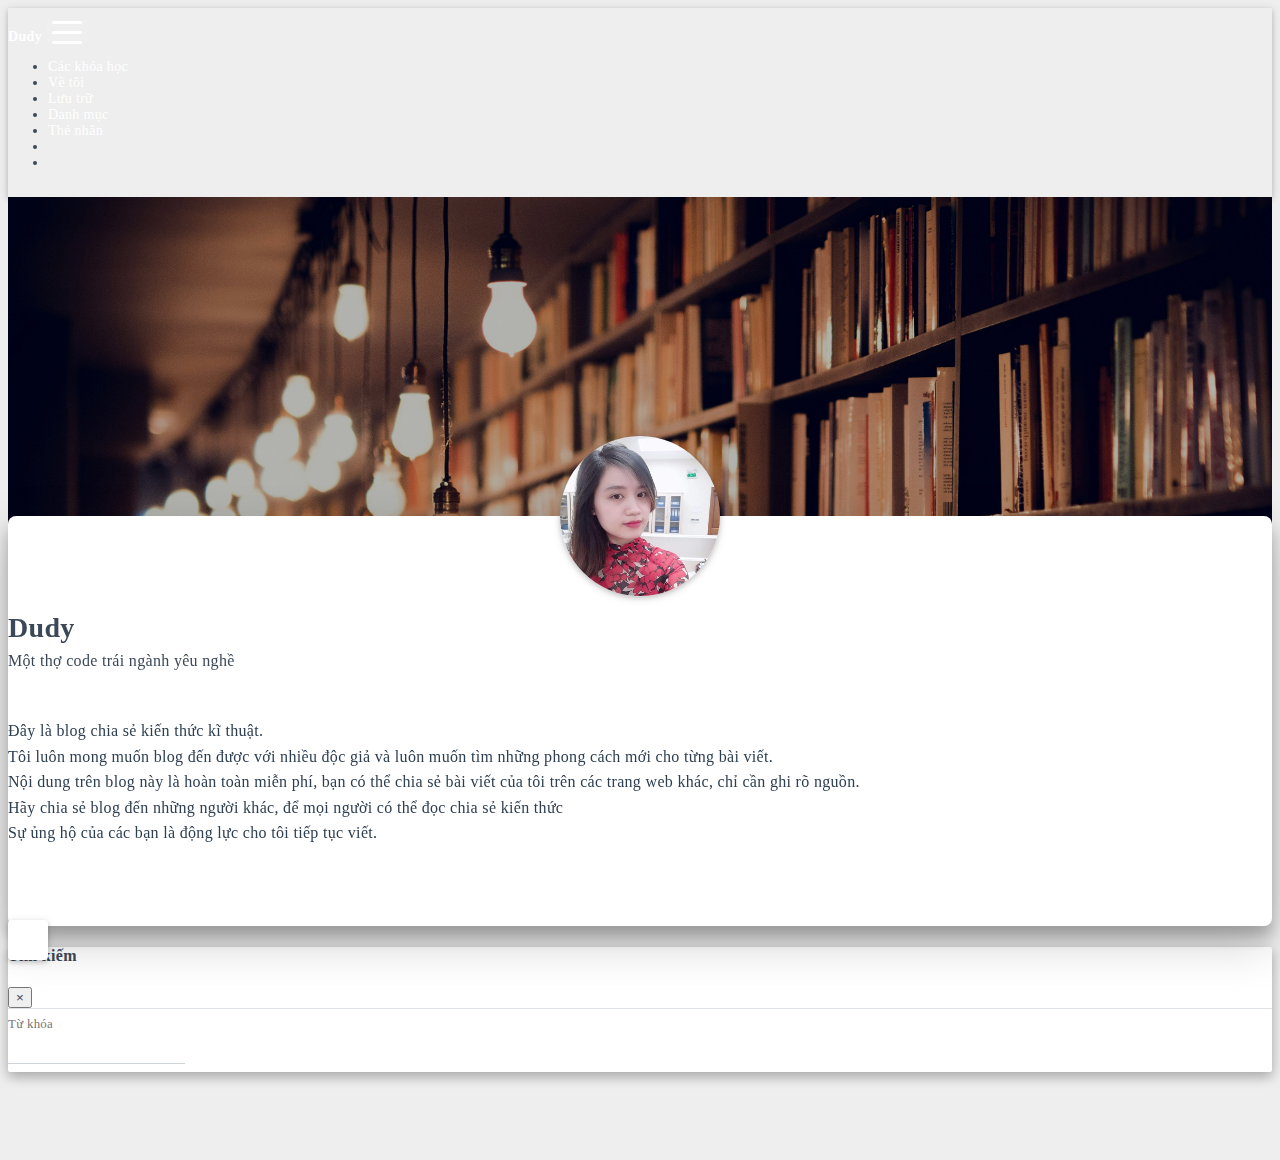
==== about/index.html @ f6fdf52e "Update from https://github.com/dudy2292/blog/commit/c90a5b2d5b96e1b1c298afa0eadf46462b53b67f" ====
<!DOCTYPE html>
<html lang="vi" data-default-color-scheme=auto>



<head>
  <meta charset="UTF-8">
  <link rel="apple-touch-icon" sizes="76x76" href="/img/default_icon.png">
  <link rel="icon" href="/img/default_icon.png">
  <meta name="viewport" content="width=device-width, initial-scale=1.0, maximum-scale=5.0, shrink-to-fit=no">
  <meta http-equiv="x-ua-compatible" content="ie=edge">
  
  <meta name="theme-color" content="#2f4154">
  <meta name="author" content="Dudy">
  <meta name="keywords" content="blog, code, java, spring, spring boot">
  
    <meta name="description" content="Đây là blog chia sẻ kiến thức kĩ thuật.Tôi luôn mong muốn blog đến được với nhiều độc giả và luôn muốn tìm những phong cách mới cho từng bài viết.Nội dung trên blog này là hoàn toàn miễn phí, bạn có t">
<meta property="og:type" content="website">
<meta property="og:title" content="Về tôi">
<meta property="og:url" content="http://dudy.vn/about/index.html">
<meta property="og:site_name" content="Dudy&#39;s Blog">
<meta property="og:description" content="Đây là blog chia sẻ kiến thức kĩ thuật.Tôi luôn mong muốn blog đến được với nhiều độc giả và luôn muốn tìm những phong cách mới cho từng bài viết.Nội dung trên blog này là hoàn toàn miễn phí, bạn có t">
<meta property="og:locale" content="vi_VN">
<meta property="article:published_time" content="2023-07-19T07:38:43.000Z">
<meta property="article:modified_time" content="2023-07-22T09:44:51.113Z">
<meta property="article:author" content="Dudy">
<meta property="article:tag" content="blog, code, java, spring, spring boot">
<meta name="twitter:card" content="summary_large_image">
  
  
    <meta name="referrer" content="no-referrer-when-downgrade">
  
  
  <title>Về tôi - Dudy&#39;s Blog</title>

  <link  rel="stylesheet" href="https://lib.baomitu.com/twitter-bootstrap/4.6.1/css/bootstrap.min.css" />



  <link  rel="stylesheet" href="https://lib.baomitu.com/github-markdown-css/4.0.0/github-markdown.min.css" />

  <link  rel="stylesheet" href="https://lib.baomitu.com/hint.css/2.7.0/hint.min.css" />

  <link  rel="stylesheet" href="https://lib.baomitu.com/fancybox/3.5.7/jquery.fancybox.min.css" />



<!-- 主题依赖的图标库，不要自行修改 -->
<!-- Do not modify the link that theme dependent icons -->

<link rel="stylesheet" href="//at.alicdn.com/t/font_1749284_hj8rtnfg7um.css">



<link rel="stylesheet" href="//at.alicdn.com/t/font_1736178_lbnruvf0jn.css">


<link  rel="stylesheet" href="/css/main.css" />


  <link id="highlight-css" rel="stylesheet" href="/css/highlight.css" />
  
    <link id="highlight-css-dark" rel="stylesheet" href="/css/highlight-dark.css" />
  




  <script id="fluid-configs">
    var Fluid = window.Fluid || {};
    Fluid.ctx = Object.assign({}, Fluid.ctx)
    var CONFIG = {"hostname":"dudy.vn","root":"/","version":"1.9.5","typing":{"enable":true,"typeSpeed":70,"cursorChar":"_","loop":false,"scope":[]},"anchorjs":{"enable":true,"element":"h1,h2,h3,h4,h5,h6","placement":"left","visible":"hover","icon":""},"progressbar":{"enable":true,"height_px":3,"color":"#29d","options":{"showSpinner":false,"trickleSpeed":100}},"code_language":{"enable":true,"default":"TEXT"},"copy_btn":true,"image_caption":{"enable":true},"image_zoom":{"enable":true,"img_url_replace":["",""]},"toc":{"enable":true,"placement":"right","headingSelector":"h1,h2,h3,h4,h5,h6","collapseDepth":0},"lazyload":{"enable":true,"loading_img":"/img/loading.gif","onlypost":false,"offset_factor":2},"web_analytics":{"enable":true,"follow_dnt":false,"baidu":null,"google":{"measurement_id":"G-640V8GPQK8"},"tencent":{"sid":null,"cid":null},"woyaola":null,"cnzz":null,"leancloud":{"app_id":null,"app_key":null,"server_url":null,"path":"window.location.pathname","ignore_local":false}},"search_path":"/local-search.xml","include_content_in_search":true};

    if (CONFIG.web_analytics.follow_dnt) {
      var dntVal = navigator.doNotTrack || window.doNotTrack || navigator.msDoNotTrack;
      Fluid.ctx.dnt = dntVal && (dntVal.startsWith('1') || dntVal.startsWith('yes') || dntVal.startsWith('on'));
    }
  </script>
  <script  src="/js/utils.js" ></script>
  <script  src="/js/color-schema.js" ></script>
  

  

  
    <!-- Google tag (gtag.js) -->
    <script async>
      if (!Fluid.ctx.dnt) {
        Fluid.utils.createScript("https://www.googletagmanager.com/gtag/js?id=G-640V8GPQK8", function() {
          window.dataLayer = window.dataLayer || [];
          function gtag() {
            dataLayer.push(arguments);
          }
          gtag('js', new Date());
          gtag('config', 'G-640V8GPQK8');
        });
      }
    </script>
  

  

  

  

  



  
<meta name="generator" content="Hexo 6.3.0"></head>


<body>
  

  <header>
    

<div class="header-inner" style="height: 60vh;">
  <nav id="navbar" class="navbar fixed-top  navbar-expand-lg navbar-dark scrolling-navbar">
  <div class="container">
    <a class="navbar-brand" href="/">
      <strong>Dudy</strong>
    </a>

    <button id="navbar-toggler-btn" class="navbar-toggler" type="button" data-toggle="collapse"
            data-target="#navbarSupportedContent"
            aria-controls="navbarSupportedContent" aria-expanded="false" aria-label="Toggle navigation">
      <div class="animated-icon"><span></span><span></span><span></span></div>
    </button>

    <!-- Collapsible content -->
    <div class="collapse navbar-collapse" id="navbarSupportedContent">
      <ul class="navbar-nav ml-auto text-center">
        
          
          
          
          
            <li class="nav-item">
              <a class="nav-link" href="/links/">
                <i class="iconfont icon-link-fill"></i>
                <span>Các khóa học</span>
              </a>
            </li>
          
        
          
          
          
          
            <li class="nav-item">
              <a class="nav-link" href="/about/">
                <i class="iconfont icon-user-fill"></i>
                <span>Về tôi</span>
              </a>
            </li>
          
        
          
          
          
          
            <li class="nav-item">
              <a class="nav-link" href="/archives/">
                <i class="iconfont icon-archive-fill"></i>
                <span>Lưu trữ</span>
              </a>
            </li>
          
        
          
          
          
          
            <li class="nav-item">
              <a class="nav-link" href="/categories/">
                <i class="iconfont icon-category-fill"></i>
                <span>Danh mục</span>
              </a>
            </li>
          
        
          
          
          
          
            <li class="nav-item">
              <a class="nav-link" href="/tags/">
                <i class="iconfont icon-tags-fill"></i>
                <span>Thẻ nhãn</span>
              </a>
            </li>
          
        
        
          <li class="nav-item" id="search-btn">
            <a class="nav-link" target="_self" href="javascript:;" data-toggle="modal" data-target="#modalSearch" aria-label="Search">
              <i class="iconfont icon-search"></i>
            </a>
          </li>
          
        
        
          <li class="nav-item" id="color-toggle-btn">
            <a class="nav-link" target="_self" href="javascript:;" aria-label="Color Toggle">
              <i class="iconfont icon-dark" id="color-toggle-icon"></i>
            </a>
          </li>
        
      </ul>
    </div>
  </div>
</nav>

  

<div id="banner" class="banner" parallax=true
     style="background: url('/img/default_bg.jpg') no-repeat center center; background-size: cover;">
  <div class="full-bg-img">
    <div class="mask flex-center" style="background-color: rgba(0, 0, 0, 0.3)">
      <div class="banner-text text-center fade-in-up">
        <div class="h2">
          
            <span id="subtitle" data-typed-text="Về tôi"></span>
          
        </div>

        
      </div>

      
    </div>
  </div>
</div>

</div>

  </header>

  <main>
    
      <div class="container nopadding-x-md">
        <div id="board"
          >
          
            <div class="about-avatar">
              <img src="/img/avatar.jpg" srcset="/img/loading.gif" lazyload class="img-fluid" alt="avatar">
            </div>
          
          <div class="container">
            <div class="row">
              <div class="col-12 col-md-10 m-auto">
                

<div class="text-center">
  <div class="about-info">
    <div class="about-name">Dudy</div>
    <div class="about-intro">Một thợ code trái ngành yêu nghề</div>
    <div class="about-icons">
      
        
        
        
        <a href=https://github.com/dudy2292 class="
           hint--bottom hint--rounded"
           aria-label=GitHub
           target="_blank"
        >
          <i class="iconfont icon-github-fill" aria-hidden="true"></i>
          
        </a>
      
        
        
        
        <a href=https://www.facebook.com/mrdonly93/ class="
           hint--bottom hint--rounded"
           aria-label=Facebook
           target="_blank"
        >
          <i class="iconfont icon-facebook-fill" aria-hidden="true"></i>
          
        </a>
      
        
        
        
        <a href=https://www.linkedin.com/in/duynn93/ class="
           hint--bottom hint--rounded"
           aria-label=Linkedin
           target="_blank"
        >
          <i class="iconfont icon-linkedin-fill" aria-hidden="true"></i>
          
        </a>
      
    </div>
  </div>
</div>

<article class="about-content page-content mt-5">
  <div class="markdown-body">
    <p>Đây là blog chia sẻ kiến thức kĩ thuật.<br>Tôi luôn mong muốn blog đến được với nhiều độc giả và luôn muốn tìm những phong cách mới cho từng bài viết.<br>Nội dung trên blog này là hoàn toàn miễn phí, bạn có thể chia sẻ bài viết của tôi trên các trang web khác, chỉ cần ghi rõ nguồn.<br>Hãy chia sẻ blog đến những người khác, để mọi người có thể đọc chia sẻ kiến thức<br>Sự ủng hộ của các bạn là động lực cho tôi tiếp tục viết.</p>

  </div>

  
    <!-- Comments -->
    <article id="comments" lazyload>
      
      
        
      
      
    <div id="giscus" class="giscus"></div>
    <script type="text/javascript">
      Fluid.utils.loadComments('#giscus', function() {
        var options = {"repo":"dudy2292/giscus","repo-id":"R_kgDOJ-D2-g","category":"Show and tell","category-id":"DIC_kwDOJ-D2-s4CYCK3","theme-light":"light","theme-dark":"dark","mapping":"pathname","reactions-enabled":1,"emit-metadata":0,"input-position":"top","lang":"vi","loading":"lazy"};
        var attributes = {};
        for (let option in options) {
          if (!option.startsWith('theme-')) {
            var key = option.startsWith('data-') ? option : 'data-' + option;
            attributes[key] = options[option];
          }
        }
        var light = 'light';
        var dark = 'dark';
        window.GiscusThemeLight = light;
        window.GiscusThemeDark = dark;
        attributes['data-theme'] = document.documentElement.getAttribute('data-user-color-scheme') === 'dark' ? dark : light;
        for (let attribute in attributes) {
          var value = attributes[attribute];
          if (value === undefined || value === null || value === '') {
            delete attributes[attribute];
          }
        }
        var s = document.createElement('script');
        s.setAttribute('src', 'https://giscus.app/client.js');
        s.setAttribute('crossorigin', 'anonymous');
        for (let attribute in attributes) {
          s.setAttribute(attribute, attributes[attribute]);
        }
        var ss = document.getElementsByTagName('script');
        var e = ss.length > 0 ? ss[ss.length - 1] : document.head || document.documentElement;
        e.parentNode.insertBefore(s, e.nextSibling);
      });
    </script>
    <noscript>Please enable JavaScript to view the comments</noscript>


    </article>
  
</article>





  



  



  



  



  





              </div>
            </div>
          </div>
        </div>
      </div>
    

    
      <a id="scroll-top-button" aria-label="TOP" href="#" role="button">
        <i class="iconfont icon-arrowup" aria-hidden="true"></i>
      </a>
    

    
      <div class="modal fade" id="modalSearch" tabindex="-1" role="dialog" aria-labelledby="ModalLabel"
     aria-hidden="true">
  <div class="modal-dialog modal-dialog-scrollable modal-lg" role="document">
    <div class="modal-content">
      <div class="modal-header text-center">
        <h4 class="modal-title w-100 font-weight-bold">Tìm kiếm</h4>
        <button type="button" id="local-search-close" class="close" data-dismiss="modal" aria-label="Close">
          <span aria-hidden="true">&times;</span>
        </button>
      </div>
      <div class="modal-body mx-3">
        <div class="md-form mb-5">
          <input type="text" id="local-search-input" class="form-control validate">
          <label data-error="x" data-success="v" for="local-search-input">Từ khóa</label>
        </div>
        <div class="list-group" id="local-search-result"></div>
      </div>
    </div>
  </div>
</div>

    

    
  </main>

  <footer>
    <div class="footer-inner">
  
  
    <div class="statistics">
  
  

  
    
      <span id="busuanzi_container_site_pv" style="display: none">
        Lượt xem: 
        <span id="busuanzi_value_site_pv"></span>
        
      </span>
    
    
      <span id="busuanzi_container_site_uv" style="display: none">
        Khách: 
        <span id="busuanzi_value_site_uv"></span>
        
      </span>
    
    
  
</div>

  
  
  
</div>

  </footer>

  <!-- Scripts -->
  
  <script  src="https://lib.baomitu.com/nprogress/0.2.0/nprogress.min.js" ></script>
  <link  rel="stylesheet" href="https://lib.baomitu.com/nprogress/0.2.0/nprogress.min.css" />

  <script>
    NProgress.configure({"showSpinner":false,"trickleSpeed":100})
    NProgress.start()
    window.addEventListener('load', function() {
      NProgress.done();
    })
  </script>


<script  src="https://lib.baomitu.com/jquery/3.6.4/jquery.min.js" ></script>
<script  src="https://lib.baomitu.com/twitter-bootstrap/4.6.1/js/bootstrap.min.js" ></script>
<script  src="/js/events.js" ></script>
<script  src="/js/plugins.js" ></script>


  <script  src="https://lib.baomitu.com/typed.js/2.0.12/typed.min.js" ></script>
  <script>
    (function (window, document) {
      var typing = Fluid.plugins.typing;
      var subtitle = document.getElementById('subtitle');
      if (!subtitle || !typing) {
        return;
      }
      var text = subtitle.getAttribute('data-typed-text');
      
        typing(text);
      
    })(window, document);
  </script>




  
    <script  src="/js/img-lazyload.js" ></script>
  




  <script src=https://lib.baomitu.com/clipboard.js/2.0.11/clipboard.min.js></script>

  <script>Fluid.plugins.codeWidget();</script>


  
<script>
  Fluid.utils.createScript('https://lib.baomitu.com/anchor-js/4.3.1/anchor.min.js', function() {
    window.anchors.options = {
      placement: CONFIG.anchorjs.placement,
      visible  : CONFIG.anchorjs.visible
    };
    if (CONFIG.anchorjs.icon) {
      window.anchors.options.icon = CONFIG.anchorjs.icon;
    }
    var el = (CONFIG.anchorjs.element || 'h1,h2,h3,h4,h5,h6').split(',');
    var res = [];
    for (var item of el) {
      res.push('.markdown-body > ' + item.trim());
    }
    if (CONFIG.anchorjs.placement === 'left') {
      window.anchors.options.class = 'anchorjs-link-left';
    }
    window.anchors.add(res.join(', '));

    Fluid.events.registerRefreshCallback(function() {
      if ('anchors' in window) {
        anchors.removeAll();
        var el = (CONFIG.anchorjs.element || 'h1,h2,h3,h4,h5,h6').split(',');
        var res = [];
        for (var item of el) {
          res.push('.markdown-body > ' + item.trim());
        }
        if (CONFIG.anchorjs.placement === 'left') {
          anchors.options.class = 'anchorjs-link-left';
        }
        anchors.add(res.join(', '));
      }
    });
  });
</script>


  
<script>
  Fluid.utils.createScript('https://lib.baomitu.com/fancybox/3.5.7/jquery.fancybox.min.js', function() {
    Fluid.plugins.fancyBox();
  });
</script>


  <script>Fluid.plugins.imageCaption();</script>

  <script  src="/js/local-search.js" ></script>

  <script defer src="https://busuanzi.ibruce.info/busuanzi/2.3/busuanzi.pure.mini.js" ></script>





<!-- 主题的启动项，将它保持在最底部 -->
<!-- the boot of the theme, keep it at the bottom -->
<script  src="/js/boot.js" ></script>


  

  <noscript>
    <div class="noscript-warning">Blog hoạt động tốt nhất khi bật JavaScript</div>
  </noscript>
</body>
</html>
---- css/main.css ----
.anchorjs-link {
  text-decoration: none !important;
  transition: opacity 0.2s ease-in-out;
}
.markdown-body h1:hover > .anchorjs-link,
h2:hover > .anchorjs-link,
h3:hover > .anchorjs-link,
h4:hover > .anchorjs-link,
h5:hover > .anchorjs-link,
h6:hover > .anchorjs-link {
  opacity: 1;
}
.banner {
  height: 100%;
  position: relative;
  overflow: hidden;
  cursor: default;
}
.banner .mask {
  position: absolute;
  width: 100%;
  height: 100%;
  background-color: rgba(0,0,0,0.3);
}
.banner[parallax="true"] {
  will-change: transform;
  -webkit-transform-style: preserve-3d;
  -webkit-backface-visibility: hidden;
  transition: transform 0.05s ease-out;
}
@media (max-width: 100vh) {
  .header-inner {
    max-height: 100vw;
  }
  #board {
    margin-top: -1rem !important;
  }
}
@media (max-width: 79.99vh) {
  .scroll-down-bar {
    display: none;
  }
}
#board {
  position: relative;
  margin-top: -2rem;
  padding: 3rem 0;
  background-color: var(--board-bg-color);
  transition: background-color 0.2s ease-in-out;
  border-radius: 0.5rem;
  z-index: 3;
  -webkit-box-shadow: 0 12px 15px 0 rgba(0,0,0,0.24), 0 17px 50px 0 rgba(0,0,0,0.19);
  box-shadow: 0 12px 15px 0 rgba(0,0,0,0.24), 0 17px 50px 0 rgba(0,0,0,0.19);
}
.code-widget {
  display: inline-block;
  background-color: transparent;
  font-size: 0.75rem;
  line-height: 1;
  font-weight: bold;
  padding: 0.3rem 0.1rem 0.1rem 0.1rem;
  position: absolute;
  right: 0.45rem;
  top: 0.15rem;
  z-index: 1;
}
.code-widget-light {
  color: #999;
}
.code-widget-dark {
  color: #bababa;
}
.copy-btn {
  cursor: pointer;
  user-select: none;
  -webkit-appearance: none;
  outline: none;
}
.copy-btn > i {
  font-size: 0.75rem !important;
  font-weight: 400;
  margin-right: 0.15rem;
  opacity: 0;
  transition: opacity 0.2s ease-in-out;
}
.markdown-body pre:hover > .copy-btn > i {
  opacity: 0.9;
}
.markdown-body pre:hover > .copy-btn,
.markdown-body pre:not(:hover) > .copy-btn {
  outline: none;
}
.license-box {
  background-color: rgba(27,31,35,0.05);
  transition: background-color 0.2s ease-in-out;
  border-radius: 4px;
  font-size: 0.9rem;
  overflow: hidden;
  padding: 1.25rem;
  position: relative;
  z-index: 1;
}
.license-box .license-icon {
  position: absolute;
  top: 50%;
  left: 100%;
}
.license-box .license-icon::after {
  content: "\e8e4";
  font-size: 12.5rem;
  line-height: 1;
  opacity: 0.1;
  position: relative;
  left: -0.85em;
  bottom: 0.5em;
  z-index: -1;
}
.license-box .license-title {
  margin-bottom: 1rem;
}
.license-box .license-title div:nth-child(1) {
  line-height: 1.2;
  margin-bottom: 0.25rem;
}
.license-box .license-title div:nth-child(2) {
  color: var(--sec-text-color);
  font-size: 0.8rem;
}
.license-box .license-meta {
  align-items: center;
  display: flex;
  flex-wrap: wrap;
  justify-content: flex-start;
}
.license-box .license-meta .license-meta-item {
  align-items: center;
  justify-content: center;
  margin-right: 1.5rem;
}
.license-box .license-meta .license-meta-item div:nth-child(1) {
  color: var(--sec-text-color);
  font-size: 0.8rem;
  font-weight: normal;
}
.license-box .license-meta .license-meta-item i.iconfont {
  font-size: 1rem;
}
@media (max-width: 575px) and (min-width: 425px) {
  .license-box .license-meta .license-meta-item {
    display: flex;
    justify-content: flex-start;
    flex-wrap: wrap;
    font-size: 0.8rem;
    flex: 0 0 50%;
    max-width: 50%;
    margin-right: 0;
  }
  .license-box .license-meta .license-meta-item div:nth-child(1) {
    margin-right: 0.5rem;
  }
  .license-box .license-meta .license-meta-date {
    order: -1;
  }
}
@media (max-width: 424px) {
  .license-box::after {
    top: -65px;
  }
  .license-box .license-meta {
    flex-direction: column;
    align-items: flex-start;
  }
  .license-box .license-meta .license-meta-item {
    display: flex;
    flex-wrap: wrap;
    font-size: 0.8rem;
  }
  .license-box .license-meta .license-meta-item div:nth-child(1) {
    margin-right: 0.5rem;
  }
}
.footer-inner {
  padding: 3rem 0 1rem 0;
  text-align: center;
}
.footer-inner > div:not(:first-child) {
  margin: 0.25rem 0;
  font-size: 0.85rem;
}
.footer-inner .statistics {
  display: flex;
  flex-direction: row;
  justify-content: center;
}
.footer-inner .statistics > span {
  flex: 1;
  margin: 0 0.25rem;
}
.footer-inner .statistics > *:nth-last-child(2):first-child {
  text-align: right;
}
.footer-inner .statistics > *:nth-last-child(2):first-child ~ * {
  text-align: left;
}
.footer-inner .beian {
  display: flex;
  flex-direction: row;
  justify-content: center;
}
.footer-inner .beian > * {
  margin: 0 0.25rem;
}
.footer-inner .beian-police {
  position: relative;
  overflow: hidden;
  display: inline-flex;
  align-items: center;
  justify-content: left;
}
.footer-inner .beian-police img {
  margin-right: 3px;
  width: 1rem;
  height: 1rem;
  margin-bottom: 0.1rem;
}
@media (max-width: 424px) {
  .footer-inner .statistics {
    flex-direction: column;
  }
  .footer-inner .statistics > *:nth-last-child(2):first-child {
    text-align: center;
  }
  .footer-inner .statistics > *:nth-last-child(2):first-child ~ * {
    text-align: center;
  }
  .footer-inner .beian {
    flex-direction: column;
  }
  .footer-inner .beian .beian-police {
    justify-content: center;
  }
  .footer-inner .beian > *:nth-last-child(2):first-child {
    text-align: center;
  }
  .footer-inner .beian > *:nth-last-child(2):first-child ~ * {
    text-align: center;
  }
}
sup > a::before,
.footnote-text::before {
  display: block;
  content: "";
  margin-top: -5rem;
  height: 5rem;
  width: 1px;
  visibility: hidden;
}
sup > a::before,
.footnote-text::before {
  display: inline-block;
}
.footnote-item::before {
  display: block;
  content: "";
  margin-top: -5rem;
  height: 5rem;
  width: 1px;
  visibility: hidden;
}
.footnote-list ol {
  list-style-type: none;
  counter-reset: sectioncounter;
  padding-left: 0.5rem;
  font-size: 0.95rem;
}
.footnote-list ol li:before {
  font-family: "Helvetica Neue", monospace, "Monaco";
  content: "[" counter(sectioncounter) "]";
  counter-increment: sectioncounter;
}
.footnote-list ol li+li {
  margin-top: 0.5rem;
}
.footnote-text {
  padding-left: 0.5em;
}
.navbar {
  background-color: transparent;
  font-size: 0.875rem;
  box-shadow: 0 2px 5px 0 rgba(0,0,0,0.16), 0 2px 10px 0 rgba(0,0,0,0.12);
  -webkit-box-shadow: 0 2px 5px 0 rgba(0,0,0,0.16), 0 2px 10px 0 rgba(0,0,0,0.12);
}
.navbar .navbar-brand {
  color: var(--navbar-text-color);
}
.navbar .navbar-toggler .animated-icon span {
  background-color: var(--navbar-text-color);
}
.navbar .nav-item .nav-link {
  display: block;
  color: var(--navbar-text-color);
  transition: color 0.2s ease-in-out, background-color 0.2s ease-in-out;
}
.navbar .nav-item .nav-link:hover {
  color: var(--link-hover-color);
}
.navbar .nav-item .nav-link:focus {
  color: var(--navbar-text-color);
}
.navbar .nav-item .nav-link i {
  font-size: 0.875rem;
}
.navbar .nav-item .nav-link i:only-child {
  margin: 0 0.2rem;
}
.navbar .navbar-toggler {
  border-width: 0;
  outline: 0;
}
.navbar.scrolling-navbar {
  will-change: background, padding;
  -webkit-transition: background 0.5s ease-in-out, padding 0.5s ease-in-out;
  transition: background 0.5s ease-in-out, padding 0.5s ease-in-out;
}
@media (min-width: 600px) {
  .navbar.scrolling-navbar {
    padding-top: 12px;
    padding-bottom: 12px;
  }
  .navbar.scrolling-navbar .navbar-nav > li {
    -webkit-transition-duration: 1s;
    transition-duration: 1s;
  }
}
.navbar.scrolling-navbar.top-nav-collapse {
  padding-top: 5px;
  padding-bottom: 5px;
}
.navbar .dropdown-menu {
  font-size: 0.875rem;
  color: var(--navbar-text-color);
  background-color: rgba(0,0,0,0.3);
  border: none;
  min-width: 8rem;
  -webkit-transition: background 0.5s ease-in-out, padding 0.5s ease-in-out;
  transition: background 0.5s ease-in-out, padding 0.5s ease-in-out;
}
@media (max-width: 991.98px) {
  .navbar .dropdown-menu {
    text-align: center;
  }
}
.navbar .dropdown-item {
  color: var(--navbar-text-color);
}
.navbar .dropdown-item:hover,
.navbar .dropdown-item:focus {
  color: var(--link-hover-color);
  background-color: rgba(0,0,0,0.1);
}
@media (min-width: 992px) {
  .navbar .dropdown:hover > .dropdown-menu {
    display: block;
  }
  .navbar .dropdown > .dropdown-toggle:active {
    pointer-events: none;
  }
  .navbar .dropdown-menu {
    top: 95%;
  }
}
.navbar .animated-icon {
  width: 30px;
  height: 20px;
  position: relative;
  margin: 0;
  -webkit-transform: rotate(0deg);
  -moz-transform: rotate(0deg);
  -o-transform: rotate(0deg);
  transform: rotate(0deg);
  -webkit-transition: 0.5s ease-in-out;
  -moz-transition: 0.5s ease-in-out;
  -o-transition: 0.5s ease-in-out;
  transition: 0.5s ease-in-out;
  cursor: pointer;
}
.navbar .animated-icon span {
  display: block;
  position: absolute;
  height: 3px;
  width: 100%;
  border-radius: 9px;
  opacity: 1;
  left: 0;
  -webkit-transform: rotate(0deg);
  -moz-transform: rotate(0deg);
  -o-transform: rotate(0deg);
  transform: rotate(0deg);
  -webkit-transition: 0.25s ease-in-out;
  -moz-transition: 0.25s ease-in-out;
  -o-transition: 0.25s ease-in-out;
  transition: 0.25s ease-in-out;
  background: #fff;
}
.navbar .animated-icon span:nth-child(1) {
  top: 0;
}
.navbar .animated-icon span:nth-child(2) {
  top: 10px;
}
.navbar .animated-icon span:nth-child(3) {
  top: 20px;
}
.navbar .animated-icon.open span:nth-child(1) {
  top: 11px;
  -webkit-transform: rotate(135deg);
  -moz-transform: rotate(135deg);
  -o-transform: rotate(135deg);
  transform: rotate(135deg);
}
.navbar .animated-icon.open span:nth-child(2) {
  opacity: 0;
  left: -60px;
}
.navbar .animated-icon.open span:nth-child(3) {
  top: 11px;
  -webkit-transform: rotate(-135deg);
  -moz-transform: rotate(-135deg);
  -o-transform: rotate(-135deg);
  transform: rotate(-135deg);
}
.navbar .dropdown-collapse,
.top-nav-collapse,
.navbar-col-show {
  background-color: var(--navbar-bg-color);
}
@media (max-width: 767px) {
  .navbar {
    font-size: 1rem;
    line-height: 2.5rem;
  }
}
.banner-text {
  color: var(--subtitle-color);
  max-width: calc(960px - 6rem);
  width: 80%;
  overflow-wrap: break-word;
}
.banner-text .typed-cursor {
  margin: 0 0.2rem;
}
@media (max-width: 767px) {
  #subtitle,
  .typed-cursor {
    font-size: 1.5rem;
  }
}
@media (max-width: 575px) {
  .banner-text {
    font-size: 0.9rem;
  }
  #subtitle,
  .typed-cursor {
    font-size: 1.35rem;
  }
}
.modal-dialog .modal-content {
  background-color: var(--board-bg-color);
  border: 0;
  border-radius: 0.125rem;
  -webkit-box-shadow: 0 5px 11px 0 rgba(0,0,0,0.18), 0 4px 15px 0 rgba(0,0,0,0.15);
  box-shadow: 0 5px 11px 0 rgba(0,0,0,0.18), 0 4px 15px 0 rgba(0,0,0,0.15);
}
.modal-dialog .modal-content .modal-header {
  border-bottom-color: var(--line-color);
  transition: border-bottom-color 0.2s ease-in-out;
}
.close {
  color: var(--text-color);
}
.close:hover {
  color: var(--link-hover-color);
}
.close:focus {
  outline: 0;
}
.modal-dialog .modal-content .modal-header {
  border-top-left-radius: 0.125rem;
  border-top-right-radius: 0.125rem;
  border-bottom: 1px solid #dee2e6;
}
.md-form {
  position: relative;
  margin-top: 1.5rem;
  margin-bottom: 1.5rem;
}
.md-form input[type] {
  -webkit-box-sizing: content-box;
  box-sizing: content-box;
  background-color: transparent;
  border: none;
  border-bottom: 1px solid #ced4da;
  border-radius: 0;
  outline: none;
  -webkit-box-shadow: none;
  box-shadow: none;
  transition: border-color 0.15s ease-in-out, box-shadow 0.15s ease-in-out, -webkit-box-shadow 0.15s ease-in-out;
}
.md-form input[type]:focus:not([readonly]) {
  border-bottom: 1px solid #4285f4;
  -webkit-box-shadow: 0 1px 0 0 #4285f4;
  box-shadow: 0 1px 0 0 #4285f4;
}
.md-form input[type]:focus:not([readonly]) + label {
  color: #4285f4;
}
.md-form input[type].valid,
.md-form input[type]:focus.valid {
  border-bottom: 1px solid #00c851;
  -webkit-box-shadow: 0 1px 0 0 #00c851;
  box-shadow: 0 1px 0 0 #00c851;
}
.md-form input[type].valid + label,
.md-form input[type]:focus.valid + label {
  color: #00c851;
}
.md-form input[type].invalid,
.md-form input[type]:focus.invalid {
  border-bottom: 1px solid #f44336;
  -webkit-box-shadow: 0 1px 0 0 #f44336;
  box-shadow: 0 1px 0 0 #f44336;
}
.md-form input[type].invalid + label,
.md-form input[type]:focus.invalid + label {
  color: #f44336;
}
.md-form input[type].validate {
  margin-bottom: 2.5rem;
}
.md-form input[type].form-control {
  height: auto;
  padding: 0.6rem 0 0.4rem 0;
  margin: 0 0 0.5rem 0;
  color: var(--text-color);
  background-color: transparent;
  border-radius: 0;
}
.md-form label {
  font-size: 0.8rem;
  position: absolute;
  top: -1rem;
  left: 0;
  color: #757575;
  cursor: text;
  transition: color 0.2s ease-out;
}
.modal-open[style] {
  padding-right: 0 !important;
  overflow: auto;
}
.modal-open[style] #navbar[style] {
  padding-right: 1rem !important;
}
#nprogress .bar {
  height: 3px !important;
  background-color: #29d !important;
}
#nprogress .peg {
  box-shadow: 0 0 14px #29d, 0 0 8px #29d !important;
}
@media (max-width: 575px) {
  #nprogress .bar {
    display: none;
  }
}
.noscript-warning {
  background-color: #f55;
  color: #fff;
  font-family: sans-serif;
  font-size: 1rem;
  font-weight: bold;
  position: fixed;
  left: 0;
  bottom: 0;
  text-align: center;
  width: 100%;
  z-index: 99;
}
.pagination {
  margin-top: 3rem;
  justify-content: center;
}
.pagination .space {
  align-self: flex-end;
}
.pagination .page-number,
.pagination .current,
.pagination .extend {
  outline: 0;
  border: 0;
  background-color: transparent;
  font-size: 0.9rem;
  padding: 0.5rem 0.75rem;
  line-height: 1.25;
  border-radius: 0.125rem;
}
.pagination .page-number {
  margin: 0 0.05rem;
}
.pagination .page-number:hover,
.pagination .current {
  transition: background-color 0.2s ease-in-out;
  background-color: var(--link-hover-bg-color);
}
.qr-trigger {
  cursor: pointer;
  position: relative;
}
.qr-trigger:hover .qr-img {
  display: block;
  transition: all 0.3s;
}
.qr-img {
  max-width: 12rem;
  position: absolute;
  right: -5.25rem;
  z-index: 99;
  display: none;
  border-radius: 0.2rem;
  background-color: transparent;
  box-shadow: 0 0 20px -5px rgba(158,158,158,0.2);
}
.scroll-down-bar {
  position: absolute;
  width: 100%;
  height: 6rem;
  text-align: center;
  cursor: pointer;
  bottom: 0;
}
.scroll-down-bar i.iconfont {
  font-size: 2rem;
  font-weight: bold;
  display: inline-block;
  position: relative;
  padding-top: 2rem;
  color: var(--subtitle-color);
  transform: translateZ(0);
  animation: scroll-down 1.5s infinite;
}
#scroll-top-button {
  position: fixed;
  z-index: 99;
  background: var(--board-bg-color);
  transition: background-color 0.2s ease-in-out, bottom 0.3s ease;
  border-radius: 4px;
  min-width: 40px;
  min-height: 40px;
  bottom: -60px;
  outline: none;
  display: flex;
  display: -webkit-flex;
  align-items: center;
  box-shadow: 0 2px 5px 0 rgba(0,0,0,0.16), 0 2px 10px 0 rgba(0,0,0,0.12);
}
#scroll-top-button i {
  font-size: 32px;
  margin: auto;
  color: var(--sec-text-color);
}
#scroll-top-button:hover i,
#scroll-top-button:active i {
  animation-name: scroll-top;
  animation-duration: 1s;
  animation-delay: 0.1s;
  animation-timing-function: ease-in-out;
  animation-iteration-count: infinite;
  animation-fill-mode: forwards;
  animation-direction: alternate;
}
#local-search-result .search-list-title {
  border-left: 3px solid #0d47a1;
}
#local-search-result .search-list-content {
  padding: 0 1.25rem;
}
#local-search-result .search-word {
  color: #ff4500;
}
#toc {
  visibility: hidden;
}
.toc-header {
  margin-bottom: 0.5rem;
  font-weight: bold;
  line-height: 1.2;
}
.toc-header,
.toc-header > i {
  font-size: 1.25rem;
}
.toc-body {
  max-height: 75vh;
  overflow-y: auto;
  overflow: -moz-scrollbars-none;
  -ms-overflow-style: none;
}
.toc-body ol {
  list-style: none;
  padding-inline-start: 1rem;
}
.toc-body::-webkit-scrollbar {
  display: none;
}
.tocbot-list {
  position: relative;
}
.tocbot-list ol {
  list-style: none;
  padding-left: 1rem;
}
.tocbot-list a {
  font-size: 0.95rem;
}
.tocbot-link {
  color: var(--text-color);
}
.tocbot-active-link {
  font-weight: bold;
  color: var(--link-hover-color);
}
.tocbot-is-collapsed {
  max-height: 0;
}
.tocbot-is-collapsible {
  overflow: hidden;
  transition: all 0.3s ease-in-out;
}
.toc-list-item {
  white-space: nowrap;
  overflow: hidden;
  text-overflow: ellipsis;
}
.toc-list-item.is-active-li::before {
  height: 1rem;
  margin: 0.25rem 0;
  visibility: visible;
}
.toc-list-item::before {
  width: 0.15rem;
  height: 0.2rem;
  position: absolute;
  left: 0.25rem;
  content: "";
  border-radius: 2px;
  margin: 0.65rem 0;
  background: var(--link-hover-color);
  visibility: hidden;
  transition: height 0.1s ease-in-out, margin 0.1s ease-in-out, visibility 0.1s ease-in-out;
}
.sidebar {
  position: -webkit-sticky;
  position: sticky;
  top: 2rem;
  padding: 3rem 0;
}
html {
  font-size: 16px;
  letter-spacing: 0.02em;
}
html,
body {
  height: 100%;
  font-family: var(--font-family-sans-serif);
  overflow-wrap: break-word;
}
body {
  transition: color 0.2s ease-in-out, background-color 0.2s ease-in-out;
  background-color: var(--body-bg-color);
  color: var(--text-color);
  -webkit-font-smoothing: antialiased;
  -moz-osx-font-smoothing: grayscale;
}
body a {
  color: var(--text-color);
  text-decoration: none;
  cursor: pointer;
  transition: color 0.2s ease-in-out, background-color 0.2s ease-in-out;
}
body a:hover {
  color: var(--link-hover-color);
  text-decoration: none;
  transition: color 0.2s ease-in-out, background-color 0.2s ease-in-out;
}
code {
  color: inherit;
}
table {
  font-size: inherit;
  color: var(--post-text-color);
}
img[lazyload] {
  object-fit: cover;
}
*[align="left"] {
  text-align: left;
}
*[align="center"] {
  text-align: center;
}
*[align="right"] {
  text-align: right;
}
::-webkit-scrollbar {
  width: 6px;
  height: 6px;
}
::-webkit-scrollbar-thumb {
  background-color: var(--scrollbar-color);
  border-radius: 6px;
}
::-webkit-scrollbar-thumb:hover {
  background-color: var(--scrollbar-hover-color);
}
::-webkit-scrollbar-corner {
  background-color: transparent;
}
label {
  margin-bottom: 0;
}
i.iconfont {
  font-size: 1em;
  line-height: 1;
}
:root {
  --color-mode: "light";
  --body-bg-color: #eee;
  --board-bg-color: #fff;
  --text-color: #3c4858;
  --sec-text-color: #718096;
  --post-text-color: #2c3e50;
  --post-heading-color: #1a202c;
  --post-link-color: #0366d6;
  --link-hover-color: #30a9de;
  --link-hover-bg-color: #f8f9fa;
  --line-color: #eaecef;
  --navbar-bg-color: #2f4154;
  --navbar-text-color: #fff;
  --subtitle-color: #fff;
  --scrollbar-color: #c4c6c9;
  --scrollbar-hover-color: #a6a6a6;
  --button-bg-color: transparent;
  --button-hover-bg-color: #f2f3f5;
  --highlight-bg-color: #f6f8fa;
  --inlinecode-bg-color: rgba(175,184,193,0.2);
}
@media (prefers-color-scheme: dark) {
  :root {
    --color-mode: "dark";
  }
  :root:not([data-user-color-scheme]) {
    --body-bg-color: #181c27;
    --board-bg-color: #252d38;
    --text-color: #c4c6c9;
    --sec-text-color: #a7a9ad;
    --post-text-color: #c4c6c9;
    --post-heading-color: #c4c6c9;
    --post-link-color: #1589e9;
    --link-hover-color: #30a9de;
    --link-hover-bg-color: #364151;
    --line-color: #435266;
    --navbar-bg-color: #1f3144;
    --navbar-text-color: #d0d0d0;
    --subtitle-color: #d0d0d0;
    --scrollbar-color: #687582;
    --scrollbar-hover-color: #9da8b3;
    --button-bg-color: transparent;
    --button-hover-bg-color: #46647e;
    --highlight-bg-color: #303030;
    --inlinecode-bg-color: rgba(99,110,123,0.4);
  }
  :root:not([data-user-color-scheme]) img {
    -webkit-filter: brightness(0.9);
    filter: brightness(0.9);
    transition: filter 0.2s ease-in-out;
  }
  :root:not([data-user-color-scheme]) .license-box {
    background-color: rgba(62,75,94,0.35);
    transition: background-color 0.2s ease-in-out;
  }
  :root:not([data-user-color-scheme]) .gt-comment-admin .gt-comment-content {
    background-color: transparent;
    transition: background-color 0.2s ease-in-out;
  }
}
@media not print {
  [data-user-color-scheme="dark"] {
    --body-bg-color: #181c27;
    --board-bg-color: #252d38;
    --text-color: #c4c6c9;
    --sec-text-color: #a7a9ad;
    --post-text-color: #c4c6c9;
    --post-heading-color: #c4c6c9;
    --post-link-color: #1589e9;
    --link-hover-color: #30a9de;
    --link-hover-bg-color: #364151;
    --line-color: #435266;
    --navbar-bg-color: #1f3144;
    --navbar-text-color: #d0d0d0;
    --subtitle-color: #d0d0d0;
    --scrollbar-color: #687582;
    --scrollbar-hover-color: #9da8b3;
    --button-bg-color: transparent;
    --button-hover-bg-color: #46647e;
    --highlight-bg-color: #303030;
    --inlinecode-bg-color: rgba(99,110,123,0.4);
  }
  [data-user-color-scheme="dark"] img {
    -webkit-filter: brightness(0.9);
    filter: brightness(0.9);
    transition: filter 0.2s ease-in-out;
  }
  [data-user-color-scheme="dark"] .license-box {
    background-color: rgba(62,75,94,0.35);
    transition: background-color 0.2s ease-in-out;
  }
  [data-user-color-scheme="dark"] .gt-comment-admin .gt-comment-content {
    background-color: transparent;
    transition: background-color 0.2s ease-in-out;
  }
}
@media print {
  :root {
    --color-mode: "light";
  }
}
.fade-in-up {
  -webkit-animation-name: fade-in-up;
  animation-name: fade-in-up;
}
.hidden-mobile {
  display: block;
}
.visible-mobile {
  display: none;
}
@media (max-width: 575px) {
  .hidden-mobile {
    display: none;
  }
  .visible-mobile {
    display: block;
  }
}
.nomargin-x {
  margin-left: 0 !important;
  margin-right: 0 !important;
}
.nopadding-x {
  padding-left: 0 !important;
  padding-right: 0 !important;
}
@media (max-width: 767px) {
  .nopadding-x-md {
    padding-left: 0 !important;
    padding-right: 0 !important;
  }
}
.flex-center {
  display: -webkit-box;
  display: -ms-flexbox;
  display: flex;
  -webkit-box-align: center;
  -ms-flex-align: center;
  align-items: center;
  -webkit-box-pack: center;
  -ms-flex-pack: center;
  justify-content: center;
  height: 100%;
}
.hover-with-bg {
  display: inline-block;
  line-height: 1;
}
.hover-with-bg:hover {
  background-color: var(--link-hover-bg-color);
  transition-duration: 0.2s;
  transition-timing-function: ease-in-out;
  border-radius: 0.2rem;
}
@-moz-keyframes fade-in-up {
  from {
    opacity: 0;
    -webkit-transform: translate3d(0, 100%, 0);
    transform: translate3d(0, 100%, 0);
  }
  to {
    opacity: 1;
    -webkit-transform: translate3d(0, 0, 0);
    transform: translate3d(0, 0, 0);
  }
}
@-webkit-keyframes fade-in-up {
  from {
    opacity: 0;
    -webkit-transform: translate3d(0, 100%, 0);
    transform: translate3d(0, 100%, 0);
  }
  to {
    opacity: 1;
    -webkit-transform: translate3d(0, 0, 0);
    transform: translate3d(0, 0, 0);
  }
}
@-o-keyframes fade-in-up {
  from {
    opacity: 0;
    -webkit-transform: translate3d(0, 100%, 0);
    transform: translate3d(0, 100%, 0);
  }
  to {
    opacity: 1;
    -webkit-transform: translate3d(0, 0, 0);
    transform: translate3d(0, 0, 0);
  }
}
@keyframes fade-in-up {
  from {
    opacity: 0;
    -webkit-transform: translate3d(0, 100%, 0);
    transform: translate3d(0, 100%, 0);
  }
  to {
    opacity: 1;
    -webkit-transform: translate3d(0, 0, 0);
    transform: translate3d(0, 0, 0);
  }
}
@-moz-keyframes scroll-down {
  0% {
    opacity: 0.8;
    top: 0;
  }
  50% {
    opacity: 0.4;
    top: -1em;
  }
  100% {
    opacity: 0.8;
    top: 0;
  }
}
@-webkit-keyframes scroll-down {
  0% {
    opacity: 0.8;
    top: 0;
  }
  50% {
    opacity: 0.4;
    top: -1em;
  }
  100% {
    opacity: 0.8;
    top: 0;
  }
}
@-o-keyframes scroll-down {
  0% {
    opacity: 0.8;
    top: 0;
  }
  50% {
    opacity: 0.4;
    top: -1em;
  }
  100% {
    opacity: 0.8;
    top: 0;
  }
}
@keyframes scroll-down {
  0% {
    opacity: 0.8;
    top: 0;
  }
  50% {
    opacity: 0.4;
    top: -1em;
  }
  100% {
    opacity: 0.8;
    top: 0;
  }
}
@-moz-keyframes scroll-top {
  0% {
    -webkit-transform: translateY(0);
    transform: translateY(0);
  }
  50% {
    -webkit-transform: translateY(-0.35rem);
    transform: translateY(-0.35rem);
  }
  100% {
    -webkit-transform: translateY(0);
    transform: translateY(0);
  }
}
@-webkit-keyframes scroll-top {
  0% {
    -webkit-transform: translateY(0);
    transform: translateY(0);
  }
  50% {
    -webkit-transform: translateY(-0.35rem);
    transform: translateY(-0.35rem);
  }
  100% {
    -webkit-transform: translateY(0);
    transform: translateY(0);
  }
}
@-o-keyframes scroll-top {
  0% {
    -webkit-transform: translateY(0);
    transform: translateY(0);
  }
  50% {
    -webkit-transform: translateY(-0.35rem);
    transform: translateY(-0.35rem);
  }
  100% {
    -webkit-transform: translateY(0);
    transform: translateY(0);
  }
}
@keyframes scroll-top {
  0% {
    -webkit-transform: translateY(0);
    transform: translateY(0);
  }
  50% {
    -webkit-transform: translateY(-0.35rem);
    transform: translateY(-0.35rem);
  }
  100% {
    -webkit-transform: translateY(0);
    transform: translateY(0);
  }
}
@media print {
  header,
  footer,
  .side-col,
  #scroll-top-button,
  .post-prevnext,
  #comments {
    display: none !important;
  }
  .markdown-body a:not([href^='#']):not([href^='javascript:']):not(.print-no-link)::after {
    content: ' (' attr(href) ')';
    font-size: 0.8rem;
    color: var(--post-text-color);
    opacity: 0.8;
  }
  .markdown-body > h1,
  .markdown-body h2 {
    border-bottom-color: transparent !important;
  }
  .markdown-body > h1,
  .markdown-body h2,
  .markdown-body h3,
  .markdown-body h4,
  .markdown-body h5,
  .markdown-body h6 {
    margin-top: 1.25em !important;
    margin-bottom: 0.25em !important;
  }
  .markdown-body [data-anchorjs-icon]::after {
    display: none;
  }
  .markdown-body figure.highlight table,
  .markdown-body figure.highlight tbody,
  .markdown-body figure.highlight tr,
  .markdown-body figure.highlight td.code,
  .markdown-body figure.highlight td.code pre {
    width: 100% !important;
    display: block !important;
  }
  .markdown-body figure.highlight pre > code {
    white-space: pre-wrap;
  }
  .markdown-body figure.highlight .gutter,
  .markdown-body figure.highlight .code-widget {
    display: none !important;
  }
  .post-metas a {
    text-decoration: none;
  }
}
@media not print {
  #seo-header {
    display: none;
  }
}
.index-card {
  margin-bottom: 2.5rem;
}
.index-img img {
  display: block;
  width: 100%;
  height: 10rem;
  object-fit: cover;
  box-shadow: 0 5px 11px 0 rgba(0,0,0,0.18), 0 4px 15px 0 rgba(0,0,0,0.15);
  border-radius: 0.25rem;
  background-color: transparent;
}
.index-info {
  display: flex;
  flex-direction: column;
  justify-content: space-between;
  padding-top: 0.5rem;
  padding-bottom: 0.5rem;
}
.index-header {
  color: var(--text-color);
  font-size: 1.5rem;
  font-weight: bold;
  line-height: 1.4;
  white-space: nowrap;
  overflow: hidden;
  text-overflow: ellipsis;
  margin-bottom: 0.25rem;
}
.index-header .index-pin {
  color: var(--text-color);
  font-size: 1.5rem;
  margin-right: 0.15rem;
}
.index-btm {
  color: var(--sec-text-color);
}
.index-btm a {
  color: var(--sec-text-color);
}
.index-excerpt {
  color: var(--sec-text-color);
  margin: 0.5rem 0 0.5rem 0;
  height: calc(1.4rem * 3);
  overflow: hidden;
  display: flex;
}
.index-excerpt > div {
  width: 100%;
  line-height: 1.4rem;
  word-break: break-word;
  display: -webkit-box;
  -webkit-box-orient: vertical;
  -webkit-line-clamp: 3;
}
.index-excerpt__noimg {
  height: auto;
  max-height: calc(1.4rem * 3);
}
@media (max-width: 767px) {
  .index-info {
    padding-top: 1.25rem;
  }
  .index-header {
    font-size: 1.25rem;
    white-space: normal;
    overflow: hidden;
    word-break: break-word;
    display: -webkit-box;
    -webkit-box-orient: vertical;
    -webkit-line-clamp: 2;
  }
  .index-header .index-pin {
    font-size: 1.25rem;
  }
}
#valine.v[data-class=v] .status-bar,
#valine.v[data-class=v] .veditor,
#valine.v[data-class=v] .vinput,
#valine.v[data-class=v] .vbtn,
#valine.v[data-class=v] p,
#valine.v[data-class=v] pre code {
  color: var(--text-color);
}
#valine.v[data-class=v] .vinput::placeholder {
  color: var(--sec-text-color);
}
#valine.v[data-class=v] .vicon {
  fill: var(--text-color);
}
.gt-container .gt-comment-content:hover {
  -webkit-box-shadow: none;
  box-shadow: none;
}
.gt-container .gt-comment-body {
  color: var(--text-color) !important;
  transition: color 0.2s ease-in-out;
}
#remark-km423lmfdslkm34-back {
  z-index: 1030;
}
#remark-km423lmfdslkm34-node {
  z-index: 1031;
}
.markdown-body .highlight pre,
.markdown-body pre {
  padding: 1.45rem 1rem;
}
.markdown-body pre code.hljs {
  padding: 0;
}
.markdown-body pre[class*="language-"] {
  padding-top: 1.45rem;
  padding-bottom: 1.45rem;
  padding-right: 1rem;
  line-height: 1.5;
  margin-bottom: 1rem;
}
.markdown-body .code-wrapper {
  position: relative;
  border-radius: 4px;
  margin-bottom: 1rem;
}
.markdown-body .hljs,
.markdown-body .highlight pre,
.markdown-body .code-wrapper pre,
.markdown-body figure.highlight td.gutter {
  transition: color 0.2s ease-in-out, background-color 0.2s ease-in-out;
  background-color: var(--highlight-bg-color);
}
pre[class*=language-].line-numbers {
  position: initial;
}
figure {
  margin: 1rem 0;
}
figure.highlight {
  position: relative;
}
figure.highlight table {
  border: 0;
  margin: 0;
  width: auto;
  border-radius: 4px;
}
figure.highlight td {
  border: 0;
  padding: 0;
}
figure.highlight tr {
  border: 0;
}
figure.highlight td.code {
  width: 100%;
}
figure.highlight td.gutter {
  display: table-cell;
  position: -webkit-sticky;
  position: sticky;
  left: 0;
  z-index: 1;
}
figure.highlight td.gutter pre {
  text-align: right;
  padding: 0 0.75rem;
  border-radius: initial;
  border-right: 1px solid #999;
}
figure.highlight td.gutter pre span.line {
  color: #999;
}
figure.highlight td.code > pre {
  border-top-left-radius: 0;
  border-bottom-left-radius: 0;
}
.markdown-body {
  font-size: 1rem;
  line-height: 1.6;
  font-family: var(--font-family-sans-serif);
  margin-bottom: 2rem;
  color: var(--post-text-color);
}
.markdown-body > h1,
.markdown-body h2 {
  border-bottom-color: var(--line-color);
}
.markdown-body > h1,
.markdown-body h2,
.markdown-body h3,
.markdown-body h4,
.markdown-body h5,
.markdown-body h6 {
  color: var(--post-heading-color);
  transition: color 0.2s ease-in-out, border-bottom-color 0.2s ease-in-out;
  font-weight: bold;
  margin-bottom: 0.75em;
  margin-top: 2em;
}
.markdown-body > h1::before,
.markdown-body h2::before,
.markdown-body h3::before,
.markdown-body h4::before,
.markdown-body h5::before,
.markdown-body h6::before {
  display: block;
  content: "";
  margin-top: -5rem;
  height: 5rem;
  width: 1px;
  visibility: hidden;
}
.markdown-body > h1:focus,
.markdown-body h2:focus,
.markdown-body h3:focus,
.markdown-body h4:focus,
.markdown-body h5:focus,
.markdown-body h6:focus {
  outline: none;
}
.markdown-body a {
  color: var(--post-link-color);
}
.markdown-body strong {
  font-weight: bold;
}
.markdown-body code {
  tab-size: 4;
  background-color: var(--inlinecode-bg-color);
  transition: background-color 0.2s ease-in-out;
}
.markdown-body table tr {
  background-color: var(--board-bg-color);
  transition: background-color 0.2s ease-in-out;
}
.markdown-body table tr:nth-child(2n) {
  background-color: var(--board-bg-color);
  transition: background-color 0.2s ease-in-out;
}
.markdown-body table th,
.markdown-body table td {
  border-color: var(--line-color);
  transition: border-color 0.2s ease-in-out;
}
.markdown-body pre {
  font-size: 85% !important;
}
.markdown-body pre .mermaid {
  text-align: center;
}
.markdown-body pre .mermaid > svg {
  min-width: 100%;
}
.markdown-body p > img,
.markdown-body p > a > img,
.markdown-body figure > img,
.markdown-body figure > a > img {
  max-width: 90%;
  margin: 1.5rem auto;
  display: block;
  box-shadow: 0 5px 11px 0 rgba(0,0,0,0.18), 0 4px 15px 0 rgba(0,0,0,0.15);
  border-radius: 4px;
  background-color: transparent;
}
.markdown-body blockquote {
  color: var(--sec-text-color);
}
.markdown-body details {
  cursor: pointer;
}
.markdown-body details summary {
  outline: none;
}
hr,
.markdown-body hr {
  background-color: initial;
  border-top: 1px solid var(--line-color);
  transition: border-top-color 0.2s ease-in-out;
}
.markdown-body hr {
  height: 0;
  margin: 2rem 0;
}
.markdown-body figcaption.image-caption {
  font-size: 0.8rem;
  color: var(--post-text-color);
  opacity: 0.65;
  line-height: 1;
  margin: -0.75rem auto 2rem;
  text-align: center;
}
.markdown-body figcaption:not(.image-caption) {
  display: none;
}
.post-content,
post-custom {
  box-sizing: border-box;
  padding-left: 10%;
  padding-right: 10%;
}
@media (max-width: 767px) {
  .post-content,
  post-custom {
    padding-left: 2rem;
    padding-right: 2rem;
  }
}
@media (max-width: 424px) {
  .post-content,
  post-custom {
    padding-left: 1rem;
    padding-right: 1rem;
  }
  .anchorjs-link-left {
    opacity: 0 !important;
  }
}
.page-content strong,
.post-content strong {
  font-weight: bold;
}
.page-content > *:first-child,
.post-content > *:first-child {
  margin-top: 0;
}
.page-content img,
.post-content img {
  object-fit: cover;
  max-width: 100%;
}
@media (max-width: 767px) {
  .page-content,
  .post-content {
    overflow-x: hidden;
  }
}
.post-metas {
  display: flex;
  flex-wrap: wrap;
  font-size: 0.9rem;
}
.post-meta > *:not(.hover-with-bg) {
  margin-right: 0.2rem;
}
.post-prevnext {
  display: flex;
  flex-wrap: wrap;
  justify-content: space-between;
  font-size: 0.9rem;
  margin-left: -0.35rem;
  margin-right: -0.35rem;
}
.post-prevnext .post-prev,
.post-prevnext .post-next {
  display: flex;
  padding-left: 0;
  padding-right: 0;
}
.post-prevnext .post-prev i,
.post-prevnext .post-next i {
  font-size: 1.5rem;
}
.post-prevnext .post-prev a,
.post-prevnext .post-next a {
  display: flex;
  align-items: center;
}
.post-prevnext .post-prev .hidden-mobile,
.post-prevnext .post-next .hidden-mobile {
  display: -webkit-box;
  -webkit-box-orient: vertical;
  -webkit-line-clamp: 2;
  text-overflow: ellipsis;
  overflow: hidden;
}
@media (max-width: 575px) {
  .post-prevnext .post-prev .hidden-mobile,
  .post-prevnext .post-next .hidden-mobile {
    display: none;
  }
}
.post-prevnext .post-prev:hover i,
.post-prevnext .post-prev:active i,
.post-prevnext .post-next:hover i,
.post-prevnext .post-next:active i {
  -webkit-animation-duration: 1s;
  animation-duration: 1s;
  -webkit-animation-delay: 0.1s;
  animation-delay: 0.1s;
  -webkit-animation-timing-function: ease-in-out;
  animation-timing-function: ease-in-out;
  -webkit-animation-iteration-count: infinite;
  animation-iteration-count: infinite;
  -webkit-animation-fill-mode: forwards;
  animation-fill-mode: forwards;
  -webkit-animation-direction: alternate;
  animation-direction: alternate;
}
.post-prevnext .post-prev:hover i,
.post-prevnext .post-prev:active i {
  -webkit-animation-name: post-prev-anim;
  animation-name: post-prev-anim;
}
.post-prevnext .post-next:hover i,
.post-prevnext .post-next:active i {
  -webkit-animation-name: post-next-anim;
  animation-name: post-next-anim;
}
.post-prevnext .post-next {
  justify-content: flex-end;
}
.post-prevnext .fa-chevron-left {
  margin-right: 0.5rem;
}
.post-prevnext .fa-chevron-right {
  margin-left: 0.5rem;
}
#seo-header {
  color: var(--post-heading-color);
  font-weight: bold;
  margin-top: 0.5em;
  margin-bottom: 0.75em;
  border-bottom-color: var(--line-color);
  border-bottom-style: solid;
  border-bottom-width: 2px;
  line-height: 1.5;
}
.custom,
#comments {
  margin-top: 2rem;
}
#comments noscript {
  display: block;
  text-align: center;
  padding: 2rem 0;
}
.visitors {
  font-size: 0.8em;
  padding: 0.45rem;
  float: right;
}
a.fancybox:hover {
  text-decoration: none;
}
mjx-container,
.mjx-container {
  overflow-x: auto;
  overflow-y: hidden !important;
  padding: 0.5em 0;
}
mjx-container:focus,
.mjx-container:focus,
mjx-container svg:focus,
.mjx-container svg:focus {
  outline: none;
}
.mjx-char {
  line-height: 1;
}
.katex-block {
  overflow-x: auto;
}
.katex,
.mjx-mrow {
  white-space: pre-wrap !important;
}
.footnote-ref [class*=hint--][aria-label]:after {
  max-width: 12rem;
  white-space: nowrap;
  overflow: hidden;
  text-overflow: ellipsis;
}
@-moz-keyframes post-prev-anim {
  0% {
    -webkit-transform: translateX(0);
    transform: translateX(0);
  }
  50% {
    -webkit-transform: translateX(-0.35rem);
    transform: translateX(-0.35rem);
  }
  100% {
    -webkit-transform: translateX(0);
    transform: translateX(0);
  }
}
@-webkit-keyframes post-prev-anim {
  0% {
    -webkit-transform: translateX(0);
    transform: translateX(0);
  }
  50% {
    -webkit-transform: translateX(-0.35rem);
    transform: translateX(-0.35rem);
  }
  100% {
    -webkit-transform: translateX(0);
    transform: translateX(0);
  }
}
@-o-keyframes post-prev-anim {
  0% {
    -webkit-transform: translateX(0);
    transform: translateX(0);
  }
  50% {
    -webkit-transform: translateX(-0.35rem);
    transform: translateX(-0.35rem);
  }
  100% {
    -webkit-transform: translateX(0);
    transform: translateX(0);
  }
}
@keyframes post-prev-anim {
  0% {
    -webkit-transform: translateX(0);
    transform: translateX(0);
  }
  50% {
    -webkit-transform: translateX(-0.35rem);
    transform: translateX(-0.35rem);
  }
  100% {
    -webkit-transform: translateX(0);
    transform: translateX(0);
  }
}
@-moz-keyframes post-next-anim {
  0% {
    -webkit-transform: translateX(0);
    transform: translateX(0);
  }
  50% {
    -webkit-transform: translateX(0.35rem);
    transform: translateX(0.35rem);
  }
  100% {
    -webkit-transform: translateX(0);
    transform: translateX(0);
  }
}
@-webkit-keyframes post-next-anim {
  0% {
    -webkit-transform: translateX(0);
    transform: translateX(0);
  }
  50% {
    -webkit-transform: translateX(0.35rem);
    transform: translateX(0.35rem);
  }
  100% {
    -webkit-transform: translateX(0);
    transform: translateX(0);
  }
}
@-o-keyframes post-next-anim {
  0% {
    -webkit-transform: translateX(0);
    transform: translateX(0);
  }
  50% {
    -webkit-transform: translateX(0.35rem);
    transform: translateX(0.35rem);
  }
  100% {
    -webkit-transform: translateX(0);
    transform: translateX(0);
  }
}
@keyframes post-next-anim {
  0% {
    -webkit-transform: translateX(0);
    transform: translateX(0);
  }
  50% {
    -webkit-transform: translateX(0.35rem);
    transform: translateX(0.35rem);
  }
  100% {
    -webkit-transform: translateX(0);
    transform: translateX(0);
  }
}
.note {
  padding: 0.75rem;
  border-left: 0.35rem solid;
  border-radius: 0.25rem;
  margin: 1.5rem 0;
  color: var(--text-color);
  transition: color 0.2s ease-in-out;
  font-size: 0.9rem;
}
.note a {
  color: var(--text-color);
  transition: color 0.2s ease-in-out;
}
.note *:last-child {
  margin-bottom: 0;
}
.note-primary {
  background-color: rgba(183,160,224,0.25);
  border-color: #6f42c1;
}
.note-secondary,
note-default {
  background-color: rgba(187,187,187,0.25);
  border-color: #777;
}
.note-success {
  background-color: rgba(174,220,174,0.25);
  border-color: #5cb85c;
}
.note-danger {
  background-color: rgba(236,169,167,0.25);
  border-color: #d9534f;
}
.note-warning {
  background-color: rgba(248,214,166,0.25);
  border-color: #f0ad4e;
}
.note-info {
  background-color: rgba(160,197,228,0.25);
  border-color: #428bca;
}
.note-light {
  background-color: rgba(254,254,254,0.25);
  border-color: #0f0f0f;
}
.label {
  display: inline;
  border-radius: 3px;
  font-size: 85%;
  margin: 0;
  padding: 0.2em 0.4em;
  color: var(--text-color);
  transition: color 0.2s ease-in-out;
}
.label-default {
  background: rgba(187,187,187,0.25);
}
.label-primary {
  background: rgba(183,160,224,0.25);
}
.label-info {
  background: rgba(160,197,228,0.25);
}
.label-success {
  background: rgba(174,220,174,0.25);
}
.label-warning {
  background: rgba(248,214,166,0.25);
}
.label-danger {
  background: rgba(236,169,167,0.25);
}
.markdown-body .btn {
  border: 1px solid var(--line-color);
  background-color: var(--button-bg-color);
  color: var(--text-color);
  transition: color 0.2s ease-in-out, background 0.2s ease-in-out, border-color 0.2s ease-in-out;
  border-radius: 0.25rem;
  display: inline-block;
  font-size: 0.875em;
  line-height: 2;
  padding: 0 0.75rem;
  margin-bottom: 1rem;
}
.markdown-body .btn:hover {
  background-color: var(--button-hover-bg-color);
  text-decoration: none;
}
.group-image-container {
  margin: 1.5rem auto;
}
.group-image-container img {
  margin: 0 auto;
  border-radius: 3px;
  background-color: transparent;
  box-shadow: 0 3px 9px 0 rgba(0,0,0,0.15), 0 3px 9px 0 rgba(0,0,0,0.15);
}
.group-image-row {
  margin-bottom: 0.5rem;
  display: flex;
  justify-content: center;
}
.group-image-wrap {
  flex: 1;
  display: flex;
  justify-content: center;
}
.group-image-wrap:not(:last-child) {
  margin-right: 0.25rem;
}
input[type=checkbox] {
  margin: 0 0.2em 0.2em 0;
  vertical-align: middle;
}
.list-group a ~ p.h5 {
  margin-top: 1rem;
}
.list-group-item {
  display: flex;
  background-color: transparent;
  border: 0;
}
.list-group-item time {
  flex: 0 0 5rem;
}
.list-group-item .list-group-item-title {
  white-space: nowrap;
  overflow: hidden;
  text-overflow: ellipsis;
}
@media (max-width: 575px) {
  .list-group-item {
    font-size: 0.95rem;
    padding: 0.5rem 0.75rem;
  }
  .list-group-item time {
    flex: 0 0 4rem;
  }
}
.list-group-item-action {
  color: var(--text-color);
}
.list-group-item-action:focus,
.list-group-item-action:hover {
  color: var(--link-hover-color);
  background-color: var(--link-hover-bg-color);
}
.about-avatar {
  position: relative;
  margin: -8rem auto 1rem;
  width: 10rem;
  height: 10rem;
  z-index: 3;
}
.about-avatar img {
  width: 100%;
  height: 100%;
  border-radius: 50%;
  background-color: transparent;
  object-fit: cover;
  box-shadow: 0 2px 5px 0 rgba(0,0,0,0.16), 0 2px 10px 0 rgba(0,0,0,0.12);
}
.about-info > div {
  margin-bottom: 0.5rem;
}
.about-name {
  font-size: 1.75rem;
  font-weight: bold;
}
.about-intro {
  font-size: 1rem;
}
.about-icons > a:not(:last-child) {
  margin-right: 0.5rem;
}
.about-icons > a > i {
  font-size: 1.5rem;
}
.category-bar .category-list {
  max-height: 85vh;
  overflow-y: auto;
  overflow-x: hidden;
}
.category-bar .category-list::-webkit-scrollbar {
  display: none;
}
.category-bar .category-list > .category-sub > a {
  font-weight: bold;
  font-size: 1.2rem;
}
.category-bar .category-list .category-item-action i {
  margin: 0;
}
.category-bar .category-list .category-subitem.list-group-item {
  padding-left: 0.5rem;
  padding-right: 0;
}
.category-bar .category-list .category-collapse .category-post-list {
  margin-top: 0.25rem;
  margin-bottom: 0.5rem;
}
.category-bar .category-list .category-collapse .category-post {
  font-size: 0.9rem;
  line-height: 1.75;
}
.category-bar .category-list .category-item-action:hover {
  background-color: initial;
}
.category-bar .list-group-item {
  padding: 0;
}
.category-bar .list-group-item.active {
  color: var(--link-hover-color);
  background-color: initial;
  font-weight: bold;
  font-family: "iconfont";
  font-style: normal;
  -webkit-font-smoothing: antialiased;
}
.category-bar .list-group-item.active::before {
  content: "\e61f";
  font-weight: initial;
  margin-right: 0.25rem;
}
.category-bar .list-group-count {
  margin-left: 0.2rem;
  margin-right: 0.2rem;
  font-size: 0.9em;
}
.category-bar .list-group-item-action:focus,
.category-bar .list-group-item-action:hover {
  background-color: initial;
}
.category-chains {
  display: flex;
  flex-wrap: wrap;
}
.category-chains > *:not(:last-child) {
  margin-right: 1em;
}
.category:not(:last-child) {
  margin-bottom: 1rem;
}
.category .category-item,
.category .category-subitem {
  font-weight: bold;
  display: flex;
  align-items: center;
}
.category .category-item {
  font-size: 1.25rem;
}
.category .category-subitem {
  font-size: 1.1rem;
}
.category .category-collapse {
  padding-left: 1.25rem;
  width: 100%;
}
.category .category-count {
  font-size: 0.9rem;
  font-weight: initial;
  min-width: 1.3em;
  line-height: 1.3em;
  display: flex;
  align-items: center;
}
.category .category-count i {
  padding-right: 0.25rem;
}
.category .category-count span {
  width: 2rem;
}
.category .category-post {
  white-space: nowrap;
  overflow: hidden;
  text-overflow: ellipsis;
}
.category .category-item-action:not(.collapsed) > i {
  transform: rotate(90deg);
  transform-origin: center center;
}
.category .category-item-action i {
  transition: transform 0.3s ease-out;
  display: inline-block;
  margin-left: 0.25rem;
}
.category .category-item-action .category:hover {
  z-index: 1;
  color: var(--link-hover-color);
  text-decoration: none;
  background-color: var(--link-hover-bg-color);
}
.category .row {
  margin-left: 0;
  margin-right: 0;
}
.tagcloud {
  padding: 1rem 5%;
}
.tagcloud a {
  display: inline-block;
  padding: 0.5rem;
}
.tagcloud a:hover {
  color: var(--link-hover-color) !important;
}
.links .card {
  box-shadow: none;
  min-width: 33%;
  background-color: transparent;
  border: 0;
}
.links .card-body {
  margin: 1rem 0;
  padding: 1rem;
  border-radius: 0.3rem;
  display: block;
  width: 100%;
  height: 100%;
}
.links .card-body:hover .link-avatar {
  transform: scale(1.1);
}
.links .card-content {
  display: flex;
  flex-wrap: nowrap;
  width: 100%;
  height: 3.5rem;
}
.link-avatar {
  flex: none;
  width: 3rem;
  height: 3rem;
  margin-right: 0.75rem;
  object-fit: cover;
  transition-duration: 0.2s;
  transition-timing-function: ease-in-out;
}
.link-avatar img {
  width: 100%;
  height: 100%;
  border-radius: 50%;
  background-color: transparent;
  object-fit: cover;
}
.link-text {
  flex: 1;
  display: grid;
  flex-direction: column;
  line-height: 1.5;
}
.link-title {
  overflow: hidden;
  text-overflow: ellipsis;
  white-space: nowrap;
  color: var(--text-color);
  font-weight: bold;
}
.link-intro {
  max-height: 2rem;
  font-size: 0.85rem;
  line-height: 1.2;
  color: var(--sec-text-color);
  display: -webkit-box;
  -webkit-box-orient: vertical;
  -webkit-line-clamp: 2;
  text-overflow: ellipsis;
  overflow: hidden;
}
@media (max-width: 767px) {
  .links {
    display: flex;
    flex-direction: column;
    justify-content: center;
    align-items: center;
  }
  .links .card {
    padding-left: 2rem;
    padding-right: 2rem;
  }
}
@media (min-width: 768px) {
  .link-text:only-child {
    margin-left: 1rem;
  }
}
---- css/highlight.css ----
pre code.hljs{display:block;overflow-x:auto;padding:1em}code.hljs{padding:3px 5px}/*!
  Theme: GitHub
  Description: Light theme as seen on github.com
  Author: github.com
  Maintainer: @Hirse
  Updated: 2021-05-15

  Outdated base version: https://github.com/primer/github-syntax-light
  Current colors taken from GitHub's CSS
*/.hljs{color:#24292e;background:#fff}.hljs-doctag,.hljs-keyword,.hljs-meta .hljs-keyword,.hljs-template-tag,.hljs-template-variable,.hljs-type,.hljs-variable.language_{color:#d73a49}.hljs-title,.hljs-title.class_,.hljs-title.class_.inherited__,.hljs-title.function_{color:#6f42c1}.hljs-attr,.hljs-attribute,.hljs-literal,.hljs-meta,.hljs-number,.hljs-operator,.hljs-selector-attr,.hljs-selector-class,.hljs-selector-id,.hljs-variable{color:#005cc5}.hljs-meta .hljs-string,.hljs-regexp,.hljs-string{color:#032f62}.hljs-built_in,.hljs-symbol{color:#e36209}.hljs-code,.hljs-comment,.hljs-formula{color:#6a737d}.hljs-name,.hljs-quote,.hljs-selector-pseudo,.hljs-selector-tag{color:#22863a}.hljs-subst{color:#24292e}.hljs-section{color:#005cc5;font-weight:700}.hljs-bullet{color:#735c0f}.hljs-emphasis{color:#24292e;font-style:italic}.hljs-strong{color:#24292e;font-weight:700}.hljs-addition{color:#22863a;background-color:#f0fff4}.hljs-deletion{color:#b31d28;background-color:#ffeef0}
---- css/highlight-dark.css ----
pre code.hljs{display:block;overflow-x:auto;padding:1em}code.hljs{padding:3px 5px}.hljs{color:#ddd;background:#303030}.hljs-keyword,.hljs-link,.hljs-literal,.hljs-section,.hljs-selector-tag{color:#fff}.hljs-addition,.hljs-attribute,.hljs-built_in,.hljs-bullet,.hljs-name,.hljs-string,.hljs-symbol,.hljs-template-tag,.hljs-template-variable,.hljs-title,.hljs-type,.hljs-variable{color:#d88}.hljs-comment,.hljs-deletion,.hljs-meta,.hljs-quote{color:#979797}.hljs-doctag,.hljs-keyword,.hljs-literal,.hljs-name,.hljs-section,.hljs-selector-tag,.hljs-strong,.hljs-title,.hljs-type{font-weight:700}.hljs-emphasis{font-style:italic}
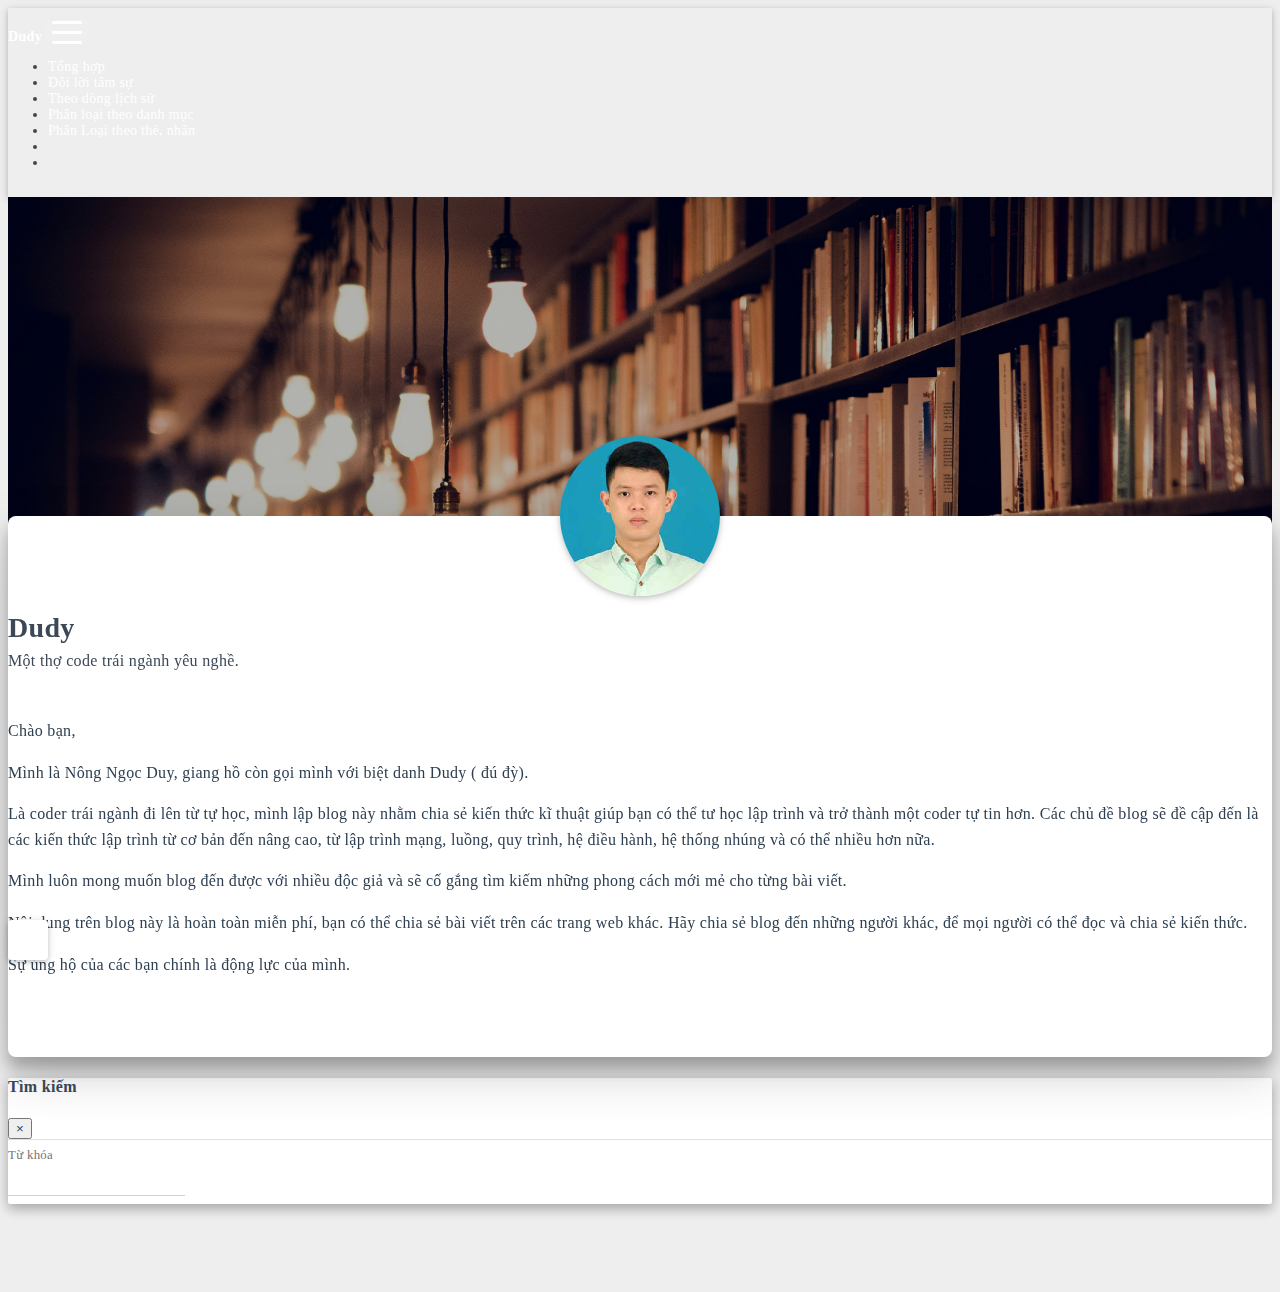
==== commit 93cda8ae: "Update from https://github.com/dudy2292/blog/commit/97536f00cd710e83497d55dd1c0da2be82d4ac10" ====
--- a/about/index.html
+++ b/about/index.html
@@ -16,15 +16,15 @@
   <meta name="author" content="Dudy">
   <meta name="keywords" content="blog, code, java, spring, spring boot">
   
-    <meta name="description" content="Đây là blog chia sẻ kiến thức kĩ thuật.Tôi luôn mong muốn blog đến được với nhiều độc giả và luôn muốn tìm những phong cách mới cho từng bài viết.Nội dung trên blog này là hoàn toàn miễn phí, bạn có t">
+    <meta name="description" content="Chào bạn, Mình là Nông Ngọc Duy, giang hồ còn gọi mình với biệt danh Dudy ( đú đỳ). Là coder trái ngành đi lên từ tự học, mình lập blog này nhằm chia sẻ kiến thức kĩ thuật giúp bạn có thể tư học lập t">
 <meta property="og:type" content="website">
-<meta property="og:title" content="Về tôi">
+<meta property="og:title" content="Đôi lời tâm sự">
 <meta property="og:url" content="http://dudy.vn/about/index.html">
 <meta property="og:site_name" content="Dudy&#39;s Blog">
-<meta property="og:description" content="Đây là blog chia sẻ kiến thức kĩ thuật.Tôi luôn mong muốn blog đến được với nhiều độc giả và luôn muốn tìm những phong cách mới cho từng bài viết.Nội dung trên blog này là hoàn toàn miễn phí, bạn có t">
+<meta property="og:description" content="Chào bạn, Mình là Nông Ngọc Duy, giang hồ còn gọi mình với biệt danh Dudy ( đú đỳ). Là coder trái ngành đi lên từ tự học, mình lập blog này nhằm chia sẻ kiến thức kĩ thuật giúp bạn có thể tư học lập t">
 <meta property="og:locale" content="vi_VN">
 <meta property="article:published_time" content="2023-07-19T07:38:43.000Z">
-<meta property="article:modified_time" content="2023-07-22T09:44:51.113Z">
+<meta property="article:modified_time" content="2023-07-23T21:10:16.275Z">
 <meta property="article:author" content="Dudy">
 <meta property="article:tag" content="blog, code, java, spring, spring boot">
 <meta name="twitter:card" content="summary_large_image">
@@ -33,7 +33,7 @@
     <meta name="referrer" content="no-referrer-when-downgrade">
   
   
-  <title>Về tôi - Dudy&#39;s Blog</title>
+  <title>Đôi lời tâm sự - Dudy&#39;s Blog</title>
 
   <link  rel="stylesheet" href="https://lib.baomitu.com/twitter-bootstrap/4.6.1/css/bootstrap.min.css" />
 
@@ -110,7 +110,7 @@
 
 
 
-  
+  <script async src="https://pagead2.googlesyndication.com/pagead/js/adsbygoogle.js?client=ca-pub-4500629513047913" crossorigin="anonymous"></script>
 <meta name="generator" content="Hexo 6.3.0"></head>
 
 
@@ -144,7 +144,7 @@
             <li class="nav-item">
               <a class="nav-link" href="/links/">
                 <i class="iconfont icon-link-fill"></i>
-                <span>Các khóa học</span>
+                <span>Tổng hợp</span>
               </a>
             </li>
           
@@ -156,7 +156,7 @@
             <li class="nav-item">
               <a class="nav-link" href="/about/">
                 <i class="iconfont icon-user-fill"></i>
-                <span>Về tôi</span>
+                <span>Đôi lời tâm sự</span>
               </a>
             </li>
           
@@ -168,7 +168,7 @@
             <li class="nav-item">
               <a class="nav-link" href="/archives/">
                 <i class="iconfont icon-archive-fill"></i>
-                <span>Lưu trữ</span>
+                <span>Theo dòng lịch sử</span>
               </a>
             </li>
           
@@ -180,7 +180,7 @@
             <li class="nav-item">
               <a class="nav-link" href="/categories/">
                 <i class="iconfont icon-category-fill"></i>
-                <span>Danh mục</span>
+                <span>Phân loại theo danh mục</span>
               </a>
             </li>
           
@@ -192,7 +192,7 @@
             <li class="nav-item">
               <a class="nav-link" href="/tags/">
                 <i class="iconfont icon-tags-fill"></i>
-                <span>Thẻ nhãn</span>
+                <span>Phân Loại theo thẻ, nhãn</span>
               </a>
             </li>
           
@@ -226,7 +226,7 @@
       <div class="banner-text text-center fade-in-up">
         <div class="h2">
           
-            <span id="subtitle" data-typed-text="Về tôi"></span>
+            <span id="subtitle" data-typed-text="Đôi lời tâm sự"></span>
           
         </div>
 
@@ -249,7 +249,7 @@
           >
           
             <div class="about-avatar">
-              <img src="/img/avatar.jpg" srcset="/img/loading.gif" lazyload class="img-fluid" alt="avatar">
+              <img src="/img/avatar.png" srcset="/img/loading.gif" lazyload class="img-fluid" alt="avatar">
             </div>
           
           <div class="container">
@@ -260,7 +260,7 @@
 <div class="text-center">
   <div class="about-info">
     <div class="about-name">Dudy</div>
-    <div class="about-intro">Một thợ code trái ngành yêu nghề</div>
+    <div class="about-intro">Một thợ code trái ngành yêu nghề.</div>
     <div class="about-icons">
       
         
@@ -305,7 +305,12 @@
 
 <article class="about-content page-content mt-5">
   <div class="markdown-body">
-    <p>Đây là blog chia sẻ kiến thức kĩ thuật.<br>Tôi luôn mong muốn blog đến được với nhiều độc giả và luôn muốn tìm những phong cách mới cho từng bài viết.<br>Nội dung trên blog này là hoàn toàn miễn phí, bạn có thể chia sẻ bài viết của tôi trên các trang web khác, chỉ cần ghi rõ nguồn.<br>Hãy chia sẻ blog đến những người khác, để mọi người có thể đọc chia sẻ kiến thức<br>Sự ủng hộ của các bạn là động lực cho tôi tiếp tục viết.</p>
+    <p>Chào bạn,</p>
+<p>Mình là Nông Ngọc Duy, giang hồ còn gọi mình với biệt danh Dudy ( đú đỳ).</p>
+<p>Là coder trái ngành đi lên từ tự học, mình lập blog này nhằm chia sẻ kiến thức kĩ thuật giúp bạn có thể tư học lập trình và trở thành một coder tự tin hơn. Các chủ đề blog sẽ đề cập đến là các kiến thức lập trình từ cơ bản đến nâng cao, từ lập trình mạng, luồng, quy trình, hệ điều hành, hệ thống nhúng và có thể nhiều hơn nữa.</p>
+<p>Mình luôn mong muốn blog đến được với nhiều độc giả và sẽ cố gắng tìm kiếm những phong cách mới mẻ cho từng bài viết.</p>
+<p>Nội dung trên blog này là hoàn toàn miễn phí, bạn có thể chia sẻ bài viết trên các trang web khác. Hãy chia sẻ blog đến những người khác, để mọi người có thể đọc và chia sẻ kiến thức.</p>
+<p>Sự ủng hộ của các bạn chính là động lực của mình.</p>
 
   </div>
 
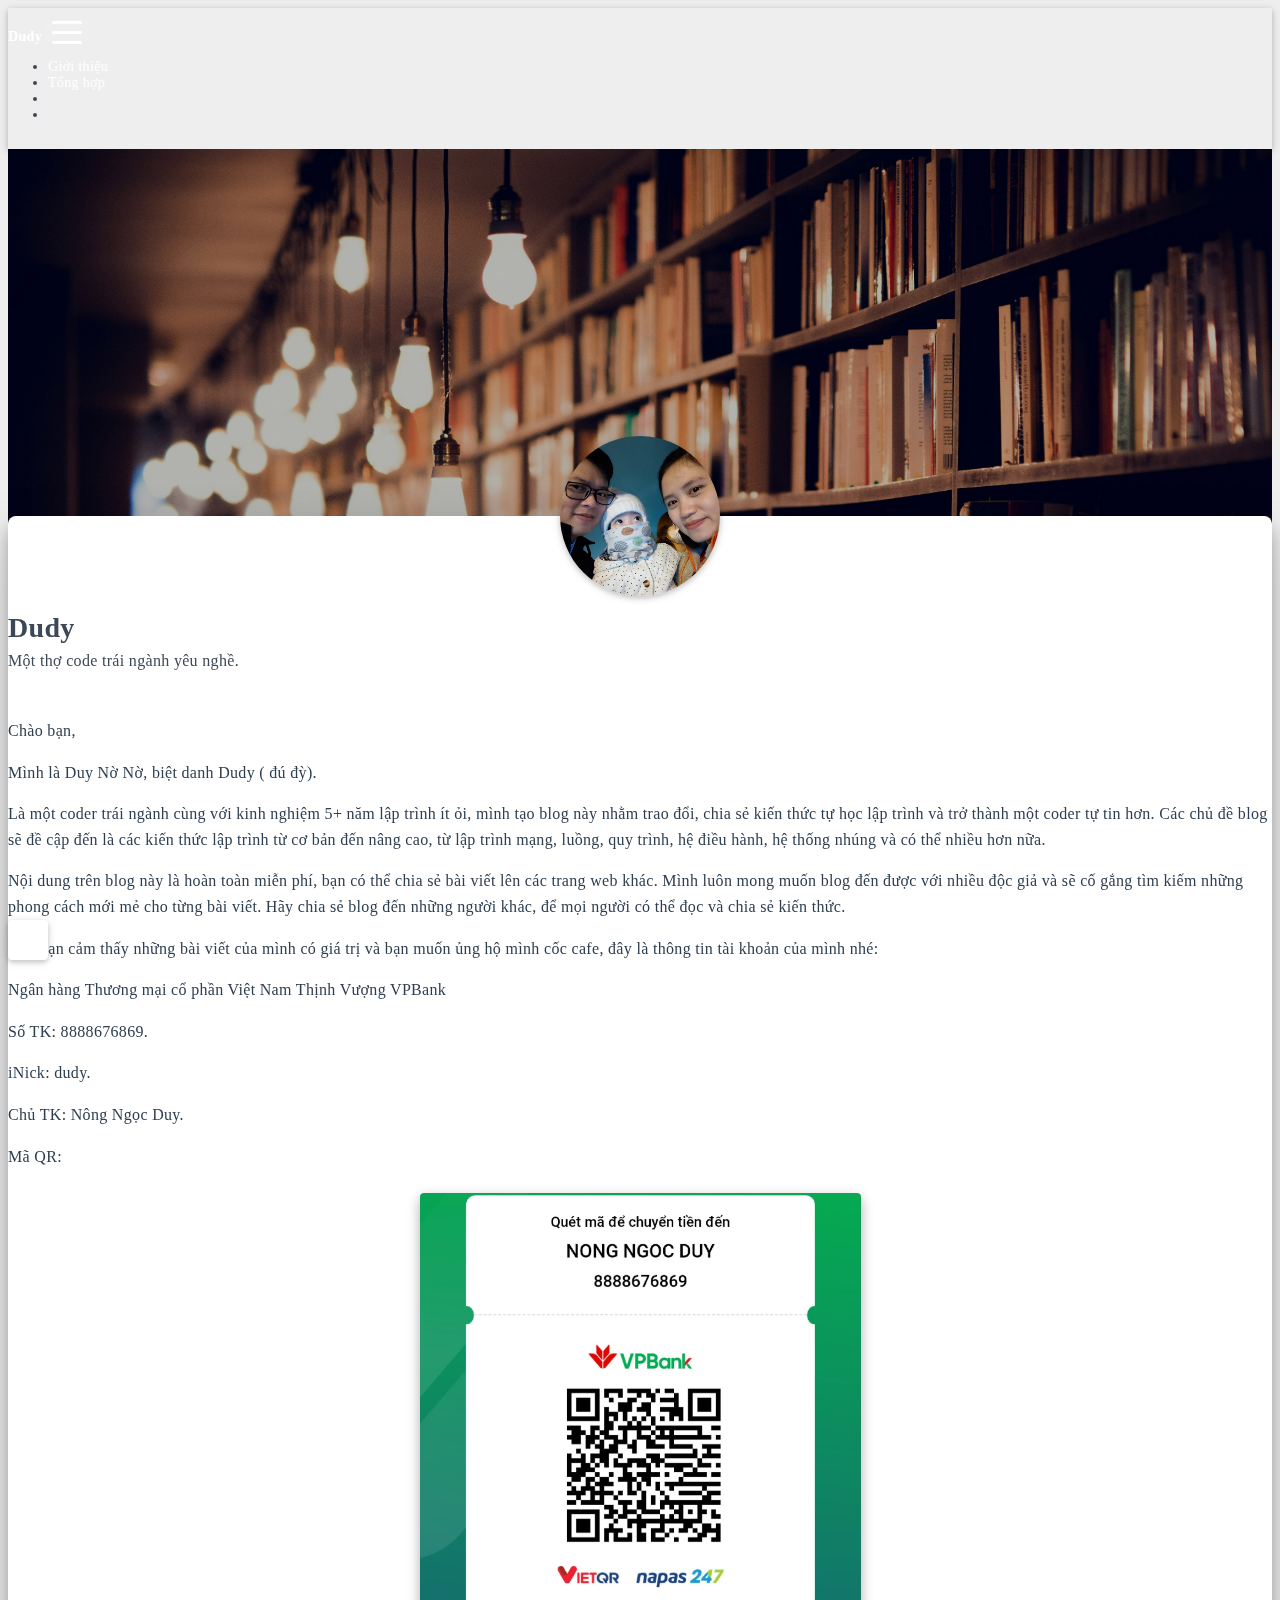
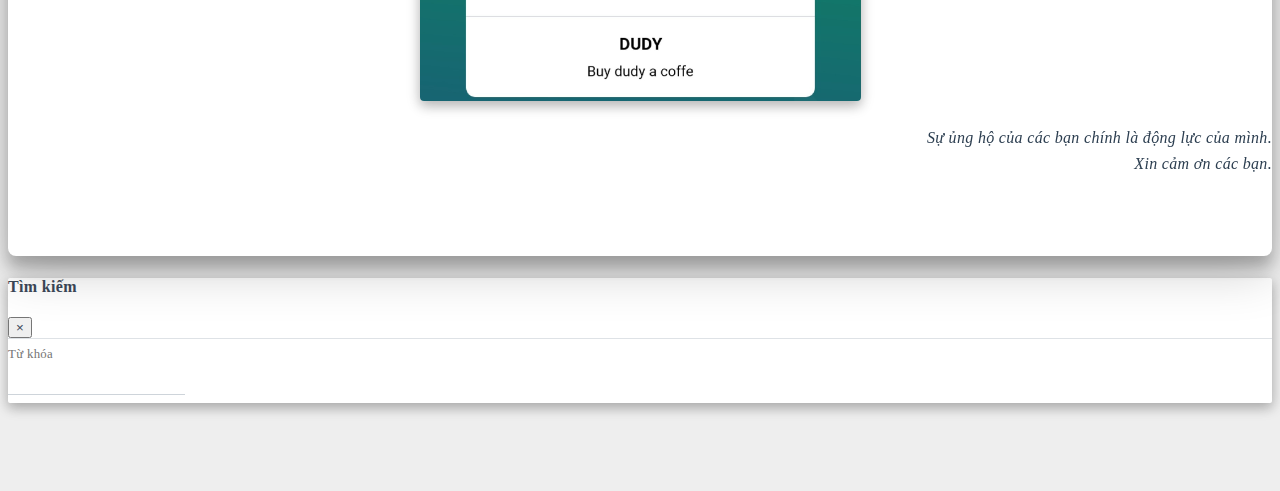
==== commit 43af265c: "Update from https://github.com/dudy2292/blog/commit/fa583411a7afe15c4b5c560016e604f4984e41e4" ====
--- a/about/index.html
+++ b/about/index.html
@@ -16,24 +16,26 @@
   <meta name="author" content="Dudy">
   <meta name="keywords" content="blog, code, java, spring, spring boot">
   
-    <meta name="description" content="Chào bạn, Mình là Nông Ngọc Duy, giang hồ còn gọi mình với biệt danh Dudy ( đú đỳ). Là coder trái ngành đi lên từ tự học, mình lập blog này nhằm chia sẻ kiến thức kĩ thuật giúp bạn có thể tư học lập t">
+    <meta name="description" content="Chào bạn, Mình là Duy Nờ Nờ, biệt danh Dudy ( đú đỳ). Là một coder trái ngành cùng với kinh nghiệm 5+ năm lập trình ít ỏi, mình tạo blog này nhằm trao đổi, chia sẻ kiến thức tự học lập trình và trở th">
 <meta property="og:type" content="website">
-<meta property="og:title" content="Đôi lời tâm sự">
+<meta property="og:title" content="Giới thiệu">
 <meta property="og:url" content="http://dudy.vn/about/index.html">
 <meta property="og:site_name" content="Dudy&#39;s Blog">
-<meta property="og:description" content="Chào bạn, Mình là Nông Ngọc Duy, giang hồ còn gọi mình với biệt danh Dudy ( đú đỳ). Là coder trái ngành đi lên từ tự học, mình lập blog này nhằm chia sẻ kiến thức kĩ thuật giúp bạn có thể tư học lập t">
+<meta property="og:description" content="Chào bạn, Mình là Duy Nờ Nờ, biệt danh Dudy ( đú đỳ). Là một coder trái ngành cùng với kinh nghiệm 5+ năm lập trình ít ỏi, mình tạo blog này nhằm trao đổi, chia sẻ kiến thức tự học lập trình và trở th">
 <meta property="og:locale" content="vi_VN">
+<meta property="og:image" content="http://dudy.vn/img/qr_donate.png">
 <meta property="article:published_time" content="2023-07-19T07:38:43.000Z">
-<meta property="article:modified_time" content="2023-07-23T21:10:16.275Z">
+<meta property="article:modified_time" content="2023-07-28T19:55:45.277Z">
 <meta property="article:author" content="Dudy">
 <meta property="article:tag" content="blog, code, java, spring, spring boot">
 <meta name="twitter:card" content="summary_large_image">
+<meta name="twitter:image" content="http://dudy.vn/img/qr_donate.png">
   
   
     <meta name="referrer" content="no-referrer-when-downgrade">
   
   
-  <title>Đôi lời tâm sự - Dudy&#39;s Blog</title>
+  <title>Giới thiệu - Dudy&#39;s Blog</title>
 
   <link  rel="stylesheet" href="https://lib.baomitu.com/twitter-bootstrap/4.6.1/css/bootstrap.min.css" />
 
@@ -142,57 +144,21 @@
           
           
             <li class="nav-item">
+              <a class="nav-link" href="/about/">
+                <i class="iconfont icon-user-fill"></i>
+                <span>Giới thiệu</span>
+              </a>
+            </li>
+          
+        
+          
+          
+          
+          
+            <li class="nav-item">
               <a class="nav-link" href="/links/">
                 <i class="iconfont icon-link-fill"></i>
                 <span>Tổng hợp</span>
-              </a>
-            </li>
-          
-        
-          
-          
-          
-          
-            <li class="nav-item">
-              <a class="nav-link" href="/about/">
-                <i class="iconfont icon-user-fill"></i>
-                <span>Đôi lời tâm sự</span>
-              </a>
-            </li>
-          
-        
-          
-          
-          
-          
-            <li class="nav-item">
-              <a class="nav-link" href="/archives/">
-                <i class="iconfont icon-archive-fill"></i>
-                <span>Theo dòng lịch sử</span>
-              </a>
-            </li>
-          
-        
-          
-          
-          
-          
-            <li class="nav-item">
-              <a class="nav-link" href="/categories/">
-                <i class="iconfont icon-category-fill"></i>
-                <span>Phân loại theo danh mục</span>
-              </a>
-            </li>
-          
-        
-          
-          
-          
-          
-            <li class="nav-item">
-              <a class="nav-link" href="/tags/">
-                <i class="iconfont icon-tags-fill"></i>
-                <span>Phân Loại theo thẻ, nhãn</span>
               </a>
             </li>
           
@@ -226,7 +192,7 @@
       <div class="banner-text text-center fade-in-up">
         <div class="h2">
           
-            <span id="subtitle" data-typed-text="Đôi lời tâm sự"></span>
+            <span id="subtitle" data-typed-text="Giới thiệu"></span>
           
         </div>
 
@@ -306,12 +272,18 @@
 <article class="about-content page-content mt-5">
   <div class="markdown-body">
     <p>Chào bạn,</p>
-<p>Mình là Nông Ngọc Duy, giang hồ còn gọi mình với biệt danh Dudy ( đú đỳ).</p>
-<p>Là coder trái ngành đi lên từ tự học, mình lập blog này nhằm chia sẻ kiến thức kĩ thuật giúp bạn có thể tư học lập trình và trở thành một coder tự tin hơn. Các chủ đề blog sẽ đề cập đến là các kiến thức lập trình từ cơ bản đến nâng cao, từ lập trình mạng, luồng, quy trình, hệ điều hành, hệ thống nhúng và có thể nhiều hơn nữa.</p>
-<p>Mình luôn mong muốn blog đến được với nhiều độc giả và sẽ cố gắng tìm kiếm những phong cách mới mẻ cho từng bài viết.</p>
-<p>Nội dung trên blog này là hoàn toàn miễn phí, bạn có thể chia sẻ bài viết trên các trang web khác. Hãy chia sẻ blog đến những người khác, để mọi người có thể đọc và chia sẻ kiến thức.</p>
-<p>Sự ủng hộ của các bạn chính là động lực của mình.</p>
-
+<p>Mình là Duy Nờ Nờ, biệt danh Dudy ( đú đỳ).</p>
+<p>Là một coder trái ngành cùng với kinh nghiệm 5+ năm lập trình ít ỏi, mình tạo blog này nhằm trao đổi, chia sẻ kiến thức tự học lập trình và trở thành một coder tự tin hơn. Các chủ đề blog sẽ đề cập đến là các kiến thức lập trình từ cơ bản đến nâng cao, từ lập trình mạng, luồng, quy trình, hệ điều hành, hệ thống nhúng và có thể nhiều hơn nữa.</p>
+<p>Nội dung trên blog này là hoàn toàn miễn phí, bạn có thể chia sẻ bài viết lên các trang web khác. Mình luôn mong muốn blog đến được với nhiều độc giả và sẽ cố gắng tìm kiếm những phong cách mới mẻ cho từng bài viết. Hãy chia sẻ blog đến những người khác, để mọi người có thể đọc và chia sẻ kiến thức.</p>
+<p>Nếu bạn cảm thấy những bài viết của mình có giá trị và bạn muốn ủng hộ mình cốc cafe, đây là thông tin tài khoản của mình nhé:</p>
+<p>Ngân hàng Thương mại cổ phần Việt Nam Thịnh Vượng VPBank</p>
+<p>Số TK: 8888676869.</p>
+<p>iNick: dudy.</p>
+<p>Chủ TK: Nông Ngọc Duy.</p>
+<p>Mã QR: </p>
+<p><img src="/img/qr_donate.png" srcset="/img/loading.gif" lazyload alt="qr donate"></p>
+<div style="text-align: right"><i>Sự ủng hộ của các bạn chính là động lực của mình. </i></div>
+<div style="text-align: right"><i>Xin cảm ơn các bạn.</i></div>
   </div>
 
   
--- a/css/main.css
+++ b/css/main.css
@@ -2128,7 +2128,6 @@
 .link-avatar img {
   width: 100%;
   height: 100%;
-  border-radius: 50%;
   background-color: transparent;
   object-fit: cover;
 }
@@ -2150,11 +2149,9 @@
   font-size: 0.85rem;
   line-height: 1.2;
   color: var(--sec-text-color);
-  display: -webkit-box;
   -webkit-box-orient: vertical;
   -webkit-line-clamp: 2;
   text-overflow: ellipsis;
-  overflow: hidden;
 }
 @media (max-width: 767px) {
   .links {
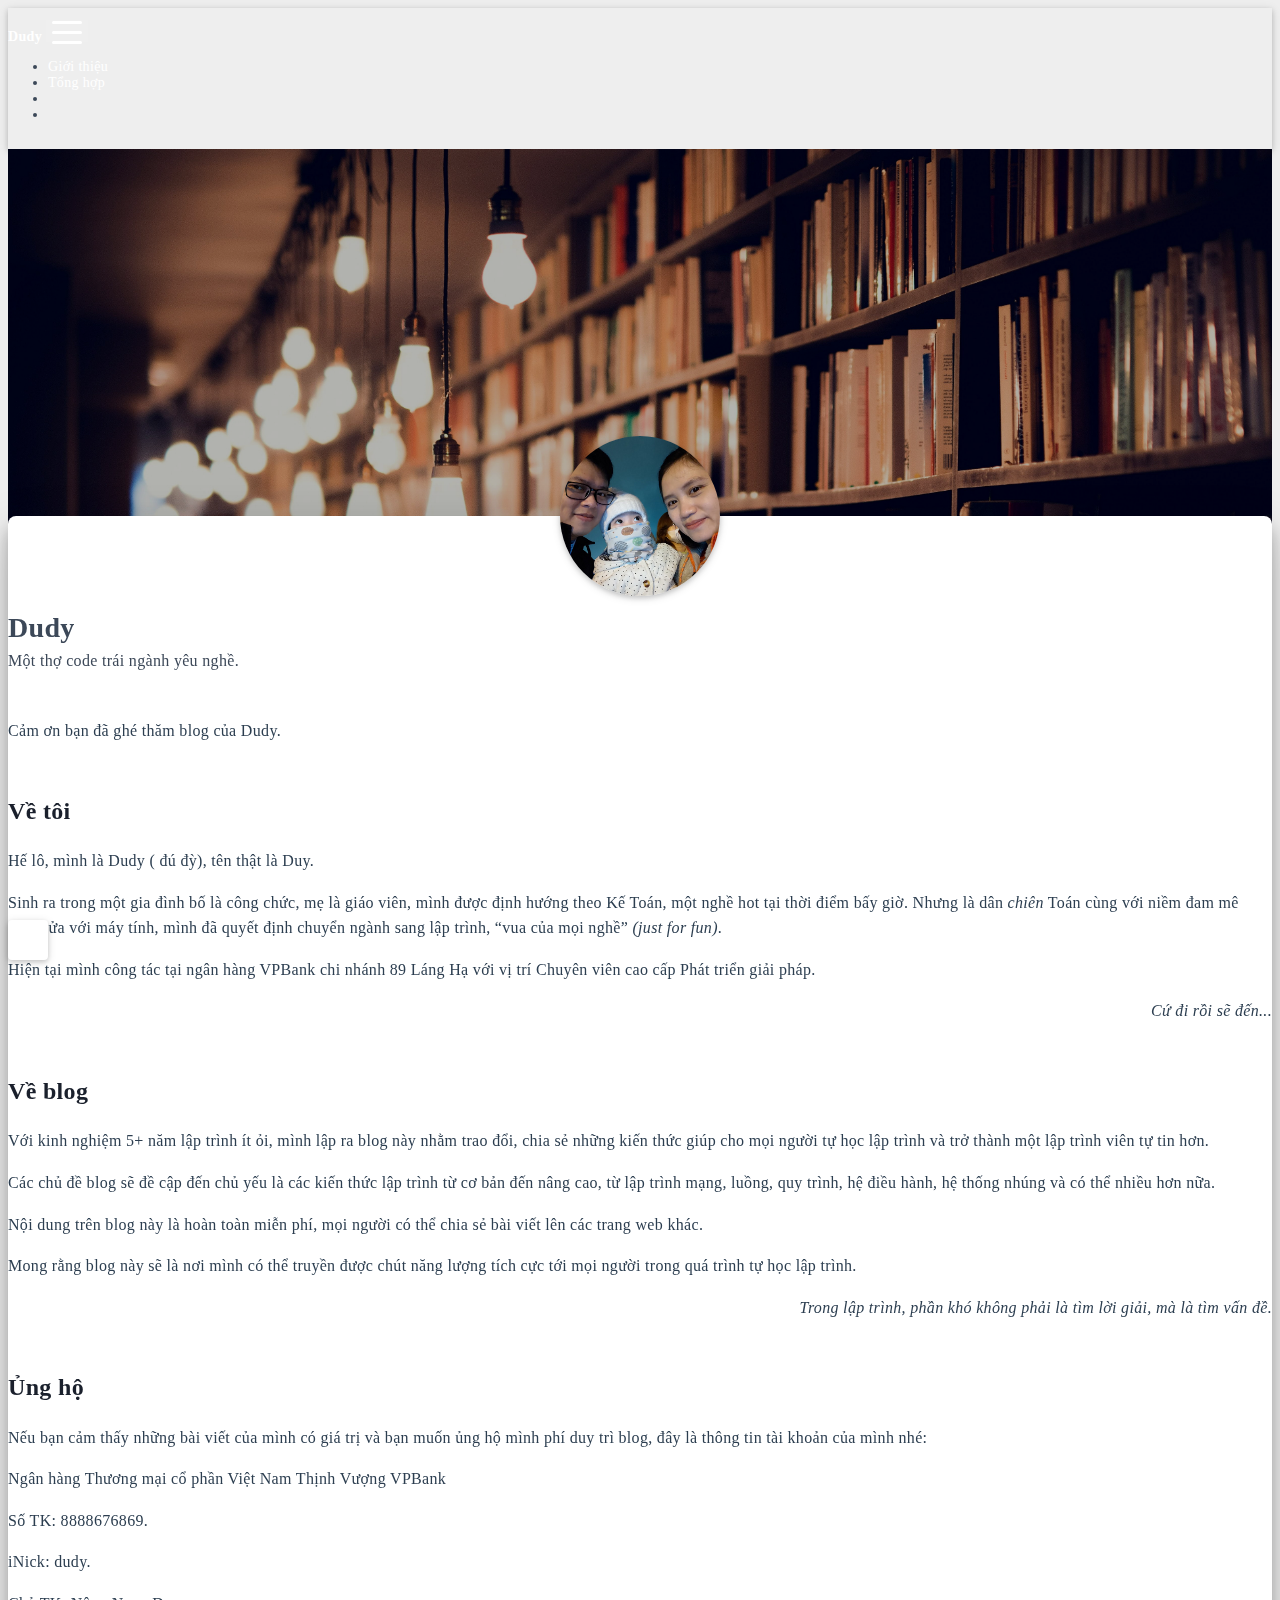
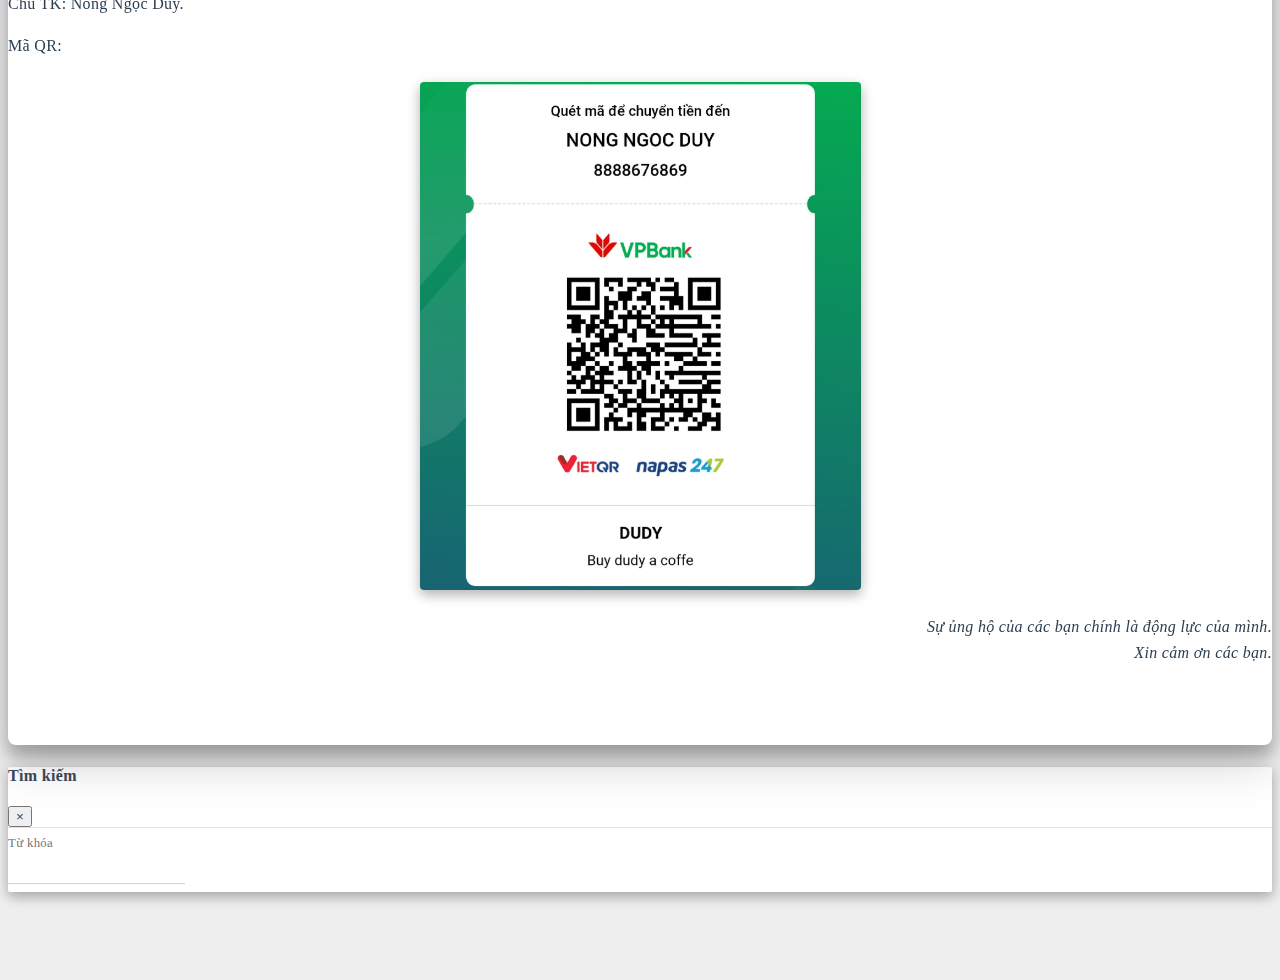
==== commit c10cb701: "Update from https://github.com/dudy2292/blog/commit/11e70f3878b7b66390d0209d792a2ba81927717e" ====
--- a/about/index.html
+++ b/about/index.html
@@ -16,16 +16,16 @@
   <meta name="author" content="Dudy">
   <meta name="keywords" content="blog, code, java, spring, spring boot">
   
-    <meta name="description" content="Chào bạn, Mình là Duy Nờ Nờ, biệt danh Dudy ( đú đỳ). Là một coder trái ngành cùng với kinh nghiệm 5+ năm lập trình ít ỏi, mình tạo blog này nhằm trao đổi, chia sẻ kiến thức tự học lập trình và trở th">
+    <meta name="description" content="Cảm ơn bạn đã ghé thăm blog của Dudy. Về tôiHế lô, mình là Dudy ( đú đỳ), tên thật là Duy. Sinh ra trong một gia đình bố là công chức, mẹ là giáo viên, mình được định hướng theo Kế Toán, một nghề hot">
 <meta property="og:type" content="website">
 <meta property="og:title" content="Giới thiệu">
 <meta property="og:url" content="http://dudy.vn/about/index.html">
 <meta property="og:site_name" content="Dudy&#39;s Blog">
-<meta property="og:description" content="Chào bạn, Mình là Duy Nờ Nờ, biệt danh Dudy ( đú đỳ). Là một coder trái ngành cùng với kinh nghiệm 5+ năm lập trình ít ỏi, mình tạo blog này nhằm trao đổi, chia sẻ kiến thức tự học lập trình và trở th">
+<meta property="og:description" content="Cảm ơn bạn đã ghé thăm blog của Dudy. Về tôiHế lô, mình là Dudy ( đú đỳ), tên thật là Duy. Sinh ra trong một gia đình bố là công chức, mẹ là giáo viên, mình được định hướng theo Kế Toán, một nghề hot">
 <meta property="og:locale" content="vi_VN">
 <meta property="og:image" content="http://dudy.vn/img/qr_donate.png">
 <meta property="article:published_time" content="2023-07-19T07:38:43.000Z">
-<meta property="article:modified_time" content="2023-07-28T19:55:45.277Z">
+<meta property="article:modified_time" content="2023-08-02T11:08:26.157Z">
 <meta property="article:author" content="Dudy">
 <meta property="article:tag" content="blog, code, java, spring, spring boot">
 <meta name="twitter:card" content="summary_large_image">
@@ -265,17 +265,37 @@
           
         </a>
       
+        
+        
+        
+        <a href=mailto:duy.nongngoc.92@gmail.com class="
+           hint--bottom hint--rounded"
+           aria-label=Gmail
+           target="_blank"
+        >
+          <i class="iconfont icon-google-fill" aria-hidden="true"></i>
+          
+        </a>
+      
     </div>
   </div>
 </div>
 
 <article class="about-content page-content mt-5">
   <div class="markdown-body">
-    <p>Chào bạn,</p>
-<p>Mình là Duy Nờ Nờ, biệt danh Dudy ( đú đỳ).</p>
-<p>Là một coder trái ngành cùng với kinh nghiệm 5+ năm lập trình ít ỏi, mình tạo blog này nhằm trao đổi, chia sẻ kiến thức tự học lập trình và trở thành một coder tự tin hơn. Các chủ đề blog sẽ đề cập đến là các kiến thức lập trình từ cơ bản đến nâng cao, từ lập trình mạng, luồng, quy trình, hệ điều hành, hệ thống nhúng và có thể nhiều hơn nữa.</p>
-<p>Nội dung trên blog này là hoàn toàn miễn phí, bạn có thể chia sẻ bài viết lên các trang web khác. Mình luôn mong muốn blog đến được với nhiều độc giả và sẽ cố gắng tìm kiếm những phong cách mới mẻ cho từng bài viết. Hãy chia sẻ blog đến những người khác, để mọi người có thể đọc và chia sẻ kiến thức.</p>
-<p>Nếu bạn cảm thấy những bài viết của mình có giá trị và bạn muốn ủng hộ mình cốc cafe, đây là thông tin tài khoản của mình nhé:</p>
+    <p>Cảm ơn bạn đã ghé thăm blog của Dudy.</p>
+<h2 id="Ve-toi"><a href="#Ve-toi" class="headerlink" title="Về tôi"></a>Về tôi</h2><p>Hế lô, mình là Dudy ( đú đỳ), tên thật là Duy.</p>
+<p>Sinh ra trong một gia đình bố là công chức, mẹ là giáo viên, mình được định hướng theo Kế Toán, một nghề hot tại thời điểm bấy giờ. Nhưng là dân <em>chiên</em> Toán cùng với niềm đam mê cháy lửa với máy tính, mình đã quyết định chuyển ngành sang lập trình, “vua của mọi nghề” <em>(just for fun)</em>. </p>
+<p>Hiện tại mình công tác tại ngân hàng VPBank chi nhánh 89 Láng Hạ với vị trí Chuyên viên cao cấp Phát triển giải pháp.</p>
+<div style="text-align: right"><i>Cứ đi rồi sẽ đến...</i></div>
+
+<h2 id="Ve-blog"><a href="#Ve-blog" class="headerlink" title="Về blog"></a>Về blog</h2><p>Với kinh nghiệm 5+ năm lập trình ít ỏi, mình lập ra blog này nhằm trao đổi, chia sẻ những kiến thức giúp cho mọi người tự học lập trình và trở thành một lập trình viên tự tin hơn. </p>
+<p>Các chủ đề blog sẽ đề cập đến chủ yếu là các kiến thức lập trình từ cơ bản đến nâng cao, từ lập trình mạng, luồng, quy trình, hệ điều hành, hệ thống nhúng và có thể nhiều hơn nữa.</p>
+<p>Nội dung trên blog này là hoàn toàn miễn phí, mọi người có thể chia sẻ bài viết lên các trang web khác. </p>
+<p>Mong rằng blog này sẽ là nơi mình có thể truyền được chút năng lượng tích cực tới mọi người trong quá trình tự học lập trình.</p>
+<div style="text-align: right"><i>Trong lập trình, phần khó không phải là tìm lời giải, mà là tìm vấn đề.</i></div>
+
+<h2 id="Ung-ho"><a href="#Ung-ho" class="headerlink" title="Ủng hộ"></a>Ủng hộ</h2><p>Nếu bạn cảm thấy những bài viết của mình có giá trị và bạn muốn ủng hộ mình phí duy trì blog, đây là thông tin tài khoản của mình nhé:</p>
 <p>Ngân hàng Thương mại cổ phần Việt Nam Thịnh Vượng VPBank</p>
 <p>Số TK: 8888676869.</p>
 <p>iNick: dudy.</p>
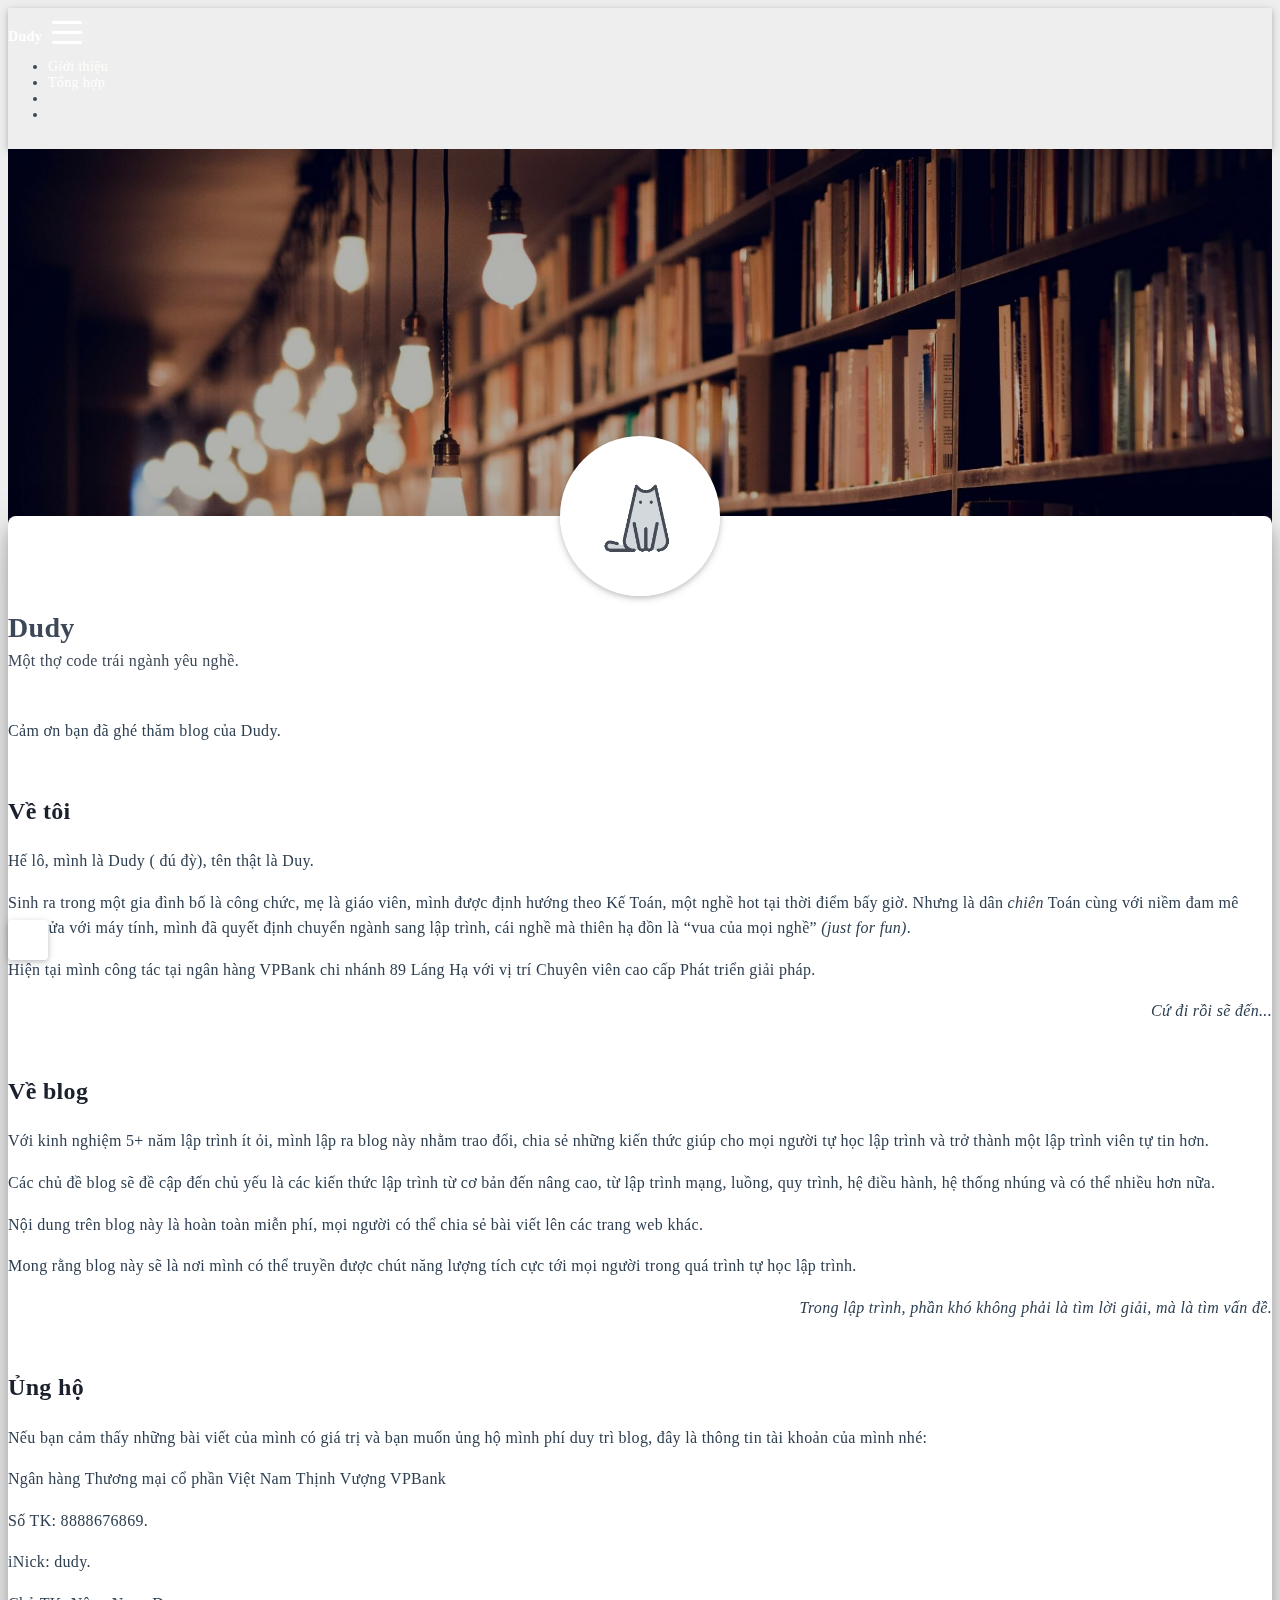
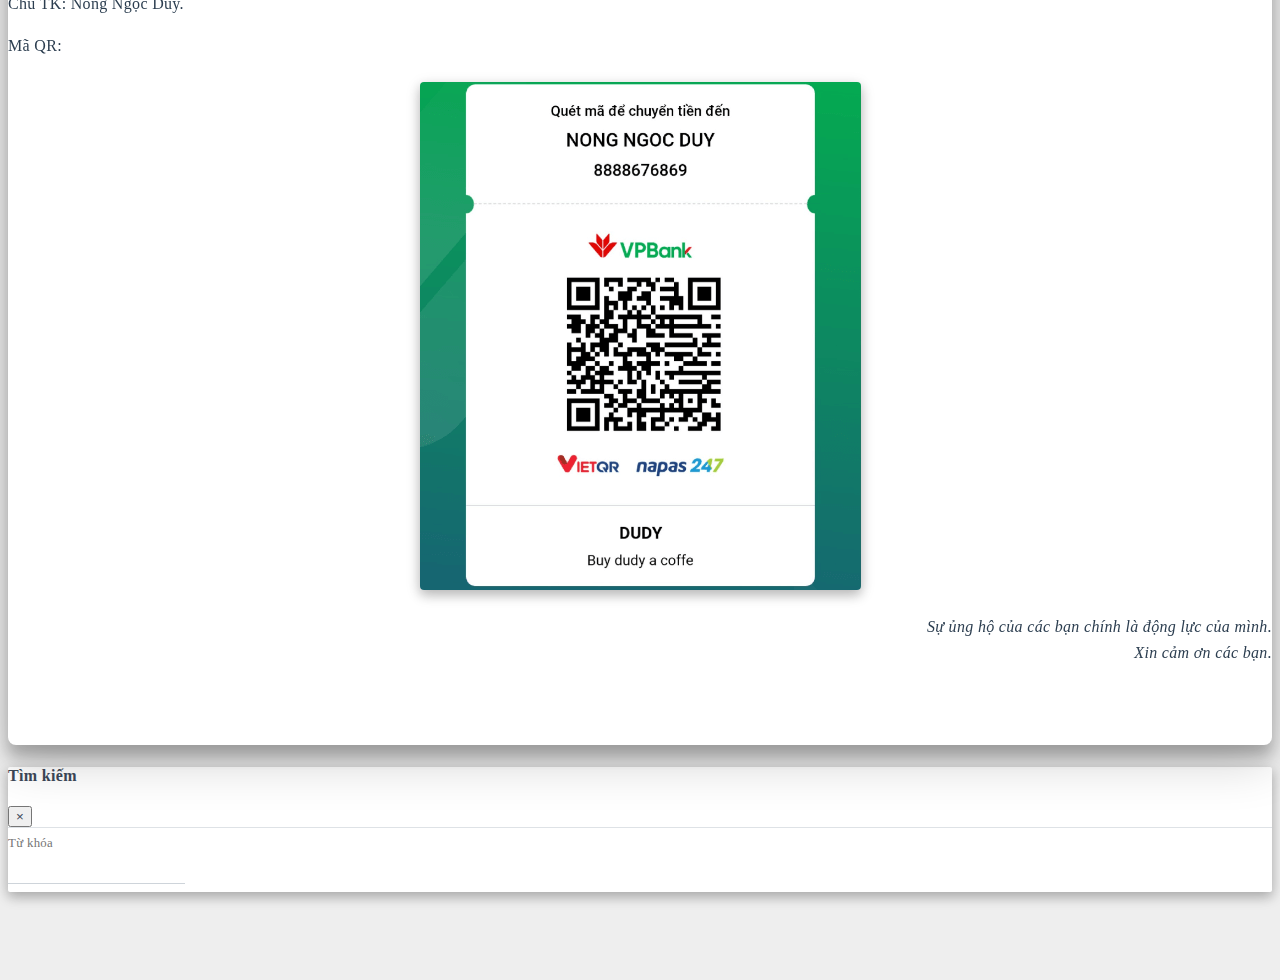
==== commit 163d3be4: "Update from https://github.com/dudy2292/blog/commit/55822b9105d76a99c363d1a60707c8860f547df6" ====
--- a/about/index.html
+++ b/about/index.html
@@ -1,574 +1,3 @@
-
-
-<!DOCTYPE html>
-<html lang="vi" data-default-color-scheme=auto>
-
-
-
-<head>
-  <meta charset="UTF-8">
-  <link rel="apple-touch-icon" sizes="76x76" href="/img/default_icon.png">
-  <link rel="icon" href="/img/default_icon.png">
-  <meta name="viewport" content="width=device-width, initial-scale=1.0, maximum-scale=5.0, shrink-to-fit=no">
-  <meta http-equiv="x-ua-compatible" content="ie=edge">
-  
-  <meta name="theme-color" content="#2f4154">
-  <meta name="author" content="Dudy">
-  <meta name="keywords" content="blog, code, java, spring, spring boot">
-  
-    <meta name="description" content="Cảm ơn bạn đã ghé thăm blog của Dudy. Về tôiHế lô, mình là Dudy ( đú đỳ), tên thật là Duy. Sinh ra trong một gia đình bố là công chức, mẹ là giáo viên, mình được định hướng theo Kế Toán, một nghề hot">
-<meta property="og:type" content="website">
-<meta property="og:title" content="Giới thiệu">
-<meta property="og:url" content="http://dudy.vn/about/index.html">
-<meta property="og:site_name" content="Dudy&#39;s Blog">
-<meta property="og:description" content="Cảm ơn bạn đã ghé thăm blog của Dudy. Về tôiHế lô, mình là Dudy ( đú đỳ), tên thật là Duy. Sinh ra trong một gia đình bố là công chức, mẹ là giáo viên, mình được định hướng theo Kế Toán, một nghề hot">
-<meta property="og:locale" content="vi_VN">
-<meta property="og:image" content="http://dudy.vn/img/qr_donate.png">
-<meta property="article:published_time" content="2023-07-19T07:38:43.000Z">
-<meta property="article:modified_time" content="2023-08-02T11:08:26.157Z">
-<meta property="article:author" content="Dudy">
-<meta property="article:tag" content="blog, code, java, spring, spring boot">
-<meta name="twitter:card" content="summary_large_image">
-<meta name="twitter:image" content="http://dudy.vn/img/qr_donate.png">
-  
-  
-    <meta name="referrer" content="no-referrer-when-downgrade">
-  
-  
-  <title>Giới thiệu - Dudy&#39;s Blog</title>
-
-  <link  rel="stylesheet" href="https://lib.baomitu.com/twitter-bootstrap/4.6.1/css/bootstrap.min.css" />
-
-
-
-  <link  rel="stylesheet" href="https://lib.baomitu.com/github-markdown-css/4.0.0/github-markdown.min.css" />
-
-  <link  rel="stylesheet" href="https://lib.baomitu.com/hint.css/2.7.0/hint.min.css" />
-
-  <link  rel="stylesheet" href="https://lib.baomitu.com/fancybox/3.5.7/jquery.fancybox.min.css" />
-
-
-
-<!-- 主题依赖的图标库，不要自行修改 -->
-<!-- Do not modify the link that theme dependent icons -->
-
-<link rel="stylesheet" href="//at.alicdn.com/t/font_1749284_hj8rtnfg7um.css">
-
-
-
-<link rel="stylesheet" href="//at.alicdn.com/t/font_1736178_lbnruvf0jn.css">
-
-
-<link  rel="stylesheet" href="/css/main.css" />
-
-
-  <link id="highlight-css" rel="stylesheet" href="/css/highlight.css" />
-  
-    <link id="highlight-css-dark" rel="stylesheet" href="/css/highlight-dark.css" />
-  
-
-
-
-
-  <script id="fluid-configs">
-    var Fluid = window.Fluid || {};
-    Fluid.ctx = Object.assign({}, Fluid.ctx)
-    var CONFIG = {"hostname":"dudy.vn","root":"/","version":"1.9.5","typing":{"enable":true,"typeSpeed":70,"cursorChar":"_","loop":false,"scope":[]},"anchorjs":{"enable":true,"element":"h1,h2,h3,h4,h5,h6","placement":"left","visible":"hover","icon":""},"progressbar":{"enable":true,"height_px":3,"color":"#29d","options":{"showSpinner":false,"trickleSpeed":100}},"code_language":{"enable":true,"default":"TEXT"},"copy_btn":true,"image_caption":{"enable":true},"image_zoom":{"enable":true,"img_url_replace":["",""]},"toc":{"enable":true,"placement":"right","headingSelector":"h1,h2,h3,h4,h5,h6","collapseDepth":0},"lazyload":{"enable":true,"loading_img":"/img/loading.gif","onlypost":false,"offset_factor":2},"web_analytics":{"enable":true,"follow_dnt":false,"baidu":null,"google":{"measurement_id":"G-640V8GPQK8"},"tencent":{"sid":null,"cid":null},"woyaola":null,"cnzz":null,"leancloud":{"app_id":null,"app_key":null,"server_url":null,"path":"window.location.pathname","ignore_local":false}},"search_path":"/local-search.xml","include_content_in_search":true};
-
-    if (CONFIG.web_analytics.follow_dnt) {
-      var dntVal = navigator.doNotTrack || window.doNotTrack || navigator.msDoNotTrack;
-      Fluid.ctx.dnt = dntVal && (dntVal.startsWith('1') || dntVal.startsWith('yes') || dntVal.startsWith('on'));
-    }
-  </script>
-  <script  src="/js/utils.js" ></script>
-  <script  src="/js/color-schema.js" ></script>
-  
-
-  
-
-  
-    <!-- Google tag (gtag.js) -->
-    <script async>
-      if (!Fluid.ctx.dnt) {
-        Fluid.utils.createScript("https://www.googletagmanager.com/gtag/js?id=G-640V8GPQK8", function() {
-          window.dataLayer = window.dataLayer || [];
-          function gtag() {
-            dataLayer.push(arguments);
-          }
-          gtag('js', new Date());
-          gtag('config', 'G-640V8GPQK8');
-        });
-      }
-    </script>
-  
-
-  
-
-  
-
-  
-
-  
-
-
-
-  <script async src="https://pagead2.googlesyndication.com/pagead/js/adsbygoogle.js?client=ca-pub-4500629513047913" crossorigin="anonymous"></script>
-<meta name="generator" content="Hexo 6.3.0"></head>
-
-
-<body>
-  
-
-  <header>
-    
-
-<div class="header-inner" style="height: 60vh;">
-  <nav id="navbar" class="navbar fixed-top  navbar-expand-lg navbar-dark scrolling-navbar">
-  <div class="container">
-    <a class="navbar-brand" href="/">
-      <strong>Dudy</strong>
-    </a>
-
-    <button id="navbar-toggler-btn" class="navbar-toggler" type="button" data-toggle="collapse"
-            data-target="#navbarSupportedContent"
-            aria-controls="navbarSupportedContent" aria-expanded="false" aria-label="Toggle navigation">
-      <div class="animated-icon"><span></span><span></span><span></span></div>
-    </button>
-
-    <!-- Collapsible content -->
-    <div class="collapse navbar-collapse" id="navbarSupportedContent">
-      <ul class="navbar-nav ml-auto text-center">
-        
-          
-          
-          
-          
-            <li class="nav-item">
-              <a class="nav-link" href="/about/">
-                <i class="iconfont icon-user-fill"></i>
-                <span>Giới thiệu</span>
-              </a>
-            </li>
-          
-        
-          
-          
-          
-          
-            <li class="nav-item">
-              <a class="nav-link" href="/links/">
-                <i class="iconfont icon-link-fill"></i>
-                <span>Tổng hợp</span>
-              </a>
-            </li>
-          
-        
-        
-          <li class="nav-item" id="search-btn">
-            <a class="nav-link" target="_self" href="javascript:;" data-toggle="modal" data-target="#modalSearch" aria-label="Search">
-              <i class="iconfont icon-search"></i>
-            </a>
-          </li>
-          
-        
-        
-          <li class="nav-item" id="color-toggle-btn">
-            <a class="nav-link" target="_self" href="javascript:;" aria-label="Color Toggle">
-              <i class="iconfont icon-dark" id="color-toggle-icon"></i>
-            </a>
-          </li>
-        
-      </ul>
-    </div>
-  </div>
-</nav>
-
-  
-
-<div id="banner" class="banner" parallax=true
-     style="background: url('/img/default_bg.jpg') no-repeat center center; background-size: cover;">
-  <div class="full-bg-img">
-    <div class="mask flex-center" style="background-color: rgba(0, 0, 0, 0.3)">
-      <div class="banner-text text-center fade-in-up">
-        <div class="h2">
-          
-            <span id="subtitle" data-typed-text="Giới thiệu"></span>
-          
-        </div>
-
-        
-      </div>
-
-      
-    </div>
-  </div>
-</div>
-
-</div>
-
-  </header>
-
-  <main>
-    
-      <div class="container nopadding-x-md">
-        <div id="board"
-          >
-          
-            <div class="about-avatar">
-              <img src="/img/avatar.png" srcset="/img/loading.gif" lazyload class="img-fluid" alt="avatar">
-            </div>
-          
-          <div class="container">
-            <div class="row">
-              <div class="col-12 col-md-10 m-auto">
-                
-
-<div class="text-center">
-  <div class="about-info">
-    <div class="about-name">Dudy</div>
-    <div class="about-intro">Một thợ code trái ngành yêu nghề.</div>
-    <div class="about-icons">
-      
-        
-        
-        
-        <a href=https://github.com/dudy2292 class="
-           hint--bottom hint--rounded"
-           aria-label=GitHub
-           target="_blank"
-        >
-          <i class="iconfont icon-github-fill" aria-hidden="true"></i>
-          
-        </a>
-      
-        
-        
-        
-        <a href=https://www.facebook.com/mrdonly93/ class="
-           hint--bottom hint--rounded"
-           aria-label=Facebook
-           target="_blank"
-        >
-          <i class="iconfont icon-facebook-fill" aria-hidden="true"></i>
-          
-        </a>
-      
-        
-        
-        
-        <a href=https://www.linkedin.com/in/duynn93/ class="
-           hint--bottom hint--rounded"
-           aria-label=Linkedin
-           target="_blank"
-        >
-          <i class="iconfont icon-linkedin-fill" aria-hidden="true"></i>
-          
-        </a>
-      
-        
-        
-        
-        <a href=mailto:duy.nongngoc.92@gmail.com class="
-           hint--bottom hint--rounded"
-           aria-label=Gmail
-           target="_blank"
-        >
-          <i class="iconfont icon-google-fill" aria-hidden="true"></i>
-          
-        </a>
-      
-    </div>
-  </div>
-</div>
-
-<article class="about-content page-content mt-5">
-  <div class="markdown-body">
-    <p>Cảm ơn bạn đã ghé thăm blog của Dudy.</p>
-<h2 id="Ve-toi"><a href="#Ve-toi" class="headerlink" title="Về tôi"></a>Về tôi</h2><p>Hế lô, mình là Dudy ( đú đỳ), tên thật là Duy.</p>
-<p>Sinh ra trong một gia đình bố là công chức, mẹ là giáo viên, mình được định hướng theo Kế Toán, một nghề hot tại thời điểm bấy giờ. Nhưng là dân <em>chiên</em> Toán cùng với niềm đam mê cháy lửa với máy tính, mình đã quyết định chuyển ngành sang lập trình, “vua của mọi nghề” <em>(just for fun)</em>. </p>
-<p>Hiện tại mình công tác tại ngân hàng VPBank chi nhánh 89 Láng Hạ với vị trí Chuyên viên cao cấp Phát triển giải pháp.</p>
-<div style="text-align: right"><i>Cứ đi rồi sẽ đến...</i></div>
-
-<h2 id="Ve-blog"><a href="#Ve-blog" class="headerlink" title="Về blog"></a>Về blog</h2><p>Với kinh nghiệm 5+ năm lập trình ít ỏi, mình lập ra blog này nhằm trao đổi, chia sẻ những kiến thức giúp cho mọi người tự học lập trình và trở thành một lập trình viên tự tin hơn. </p>
-<p>Các chủ đề blog sẽ đề cập đến chủ yếu là các kiến thức lập trình từ cơ bản đến nâng cao, từ lập trình mạng, luồng, quy trình, hệ điều hành, hệ thống nhúng và có thể nhiều hơn nữa.</p>
-<p>Nội dung trên blog này là hoàn toàn miễn phí, mọi người có thể chia sẻ bài viết lên các trang web khác. </p>
-<p>Mong rằng blog này sẽ là nơi mình có thể truyền được chút năng lượng tích cực tới mọi người trong quá trình tự học lập trình.</p>
-<div style="text-align: right"><i>Trong lập trình, phần khó không phải là tìm lời giải, mà là tìm vấn đề.</i></div>
-
-<h2 id="Ung-ho"><a href="#Ung-ho" class="headerlink" title="Ủng hộ"></a>Ủng hộ</h2><p>Nếu bạn cảm thấy những bài viết của mình có giá trị và bạn muốn ủng hộ mình phí duy trì blog, đây là thông tin tài khoản của mình nhé:</p>
-<p>Ngân hàng Thương mại cổ phần Việt Nam Thịnh Vượng VPBank</p>
-<p>Số TK: 8888676869.</p>
-<p>iNick: dudy.</p>
-<p>Chủ TK: Nông Ngọc Duy.</p>
-<p>Mã QR: </p>
-<p><img src="/img/qr_donate.png" srcset="/img/loading.gif" lazyload alt="qr donate"></p>
-<div style="text-align: right"><i>Sự ủng hộ của các bạn chính là động lực của mình. </i></div>
-<div style="text-align: right"><i>Xin cảm ơn các bạn.</i></div>
-  </div>
-
-  
-    <!-- Comments -->
-    <article id="comments" lazyload>
-      
-      
-        
-      
-      
-    <div id="giscus" class="giscus"></div>
-    <script type="text/javascript">
-      Fluid.utils.loadComments('#giscus', function() {
-        var options = {"repo":"dudy2292/giscus","repo-id":"R_kgDOJ-D2-g","category":"Show and tell","category-id":"DIC_kwDOJ-D2-s4CYCK3","theme-light":"light","theme-dark":"dark","mapping":"pathname","reactions-enabled":1,"emit-metadata":0,"input-position":"top","lang":"vi","loading":"lazy"};
-        var attributes = {};
-        for (let option in options) {
-          if (!option.startsWith('theme-')) {
-            var key = option.startsWith('data-') ? option : 'data-' + option;
-            attributes[key] = options[option];
-          }
-        }
-        var light = 'light';
-        var dark = 'dark';
-        window.GiscusThemeLight = light;
-        window.GiscusThemeDark = dark;
-        attributes['data-theme'] = document.documentElement.getAttribute('data-user-color-scheme') === 'dark' ? dark : light;
-        for (let attribute in attributes) {
-          var value = attributes[attribute];
-          if (value === undefined || value === null || value === '') {
-            delete attributes[attribute];
-          }
-        }
-        var s = document.createElement('script');
-        s.setAttribute('src', 'https://giscus.app/client.js');
-        s.setAttribute('crossorigin', 'anonymous');
-        for (let attribute in attributes) {
-          s.setAttribute(attribute, attributes[attribute]);
-        }
-        var ss = document.getElementsByTagName('script');
-        var e = ss.length > 0 ? ss[ss.length - 1] : document.head || document.documentElement;
-        e.parentNode.insertBefore(s, e.nextSibling);
-      });
-    </script>
-    <noscript>Please enable JavaScript to view the comments</noscript>
-
-
-    </article>
-  
-</article>
-
-
-
-
-
-  
-
-
-
-  
-
-
-
-  
-
-
-
-  
-
-
-
-  
-
-
-
-
-
-              </div>
-            </div>
-          </div>
-        </div>
-      </div>
-    
-
-    
-      <a id="scroll-top-button" aria-label="TOP" href="#" role="button">
-        <i class="iconfont icon-arrowup" aria-hidden="true"></i>
-      </a>
-    
-
-    
-      <div class="modal fade" id="modalSearch" tabindex="-1" role="dialog" aria-labelledby="ModalLabel"
-     aria-hidden="true">
-  <div class="modal-dialog modal-dialog-scrollable modal-lg" role="document">
-    <div class="modal-content">
-      <div class="modal-header text-center">
-        <h4 class="modal-title w-100 font-weight-bold">Tìm kiếm</h4>
-        <button type="button" id="local-search-close" class="close" data-dismiss="modal" aria-label="Close">
-          <span aria-hidden="true">&times;</span>
-        </button>
-      </div>
-      <div class="modal-body mx-3">
-        <div class="md-form mb-5">
-          <input type="text" id="local-search-input" class="form-control validate">
-          <label data-error="x" data-success="v" for="local-search-input">Từ khóa</label>
-        </div>
-        <div class="list-group" id="local-search-result"></div>
-      </div>
-    </div>
-  </div>
-</div>
-
-    
-
-    
-  </main>
-
-  <footer>
-    <div class="footer-inner">
-  
-  
-    <div class="statistics">
-  
-  
-
-  
-    
-      <span id="busuanzi_container_site_pv" style="display: none">
-        Lượt xem: 
-        <span id="busuanzi_value_site_pv"></span>
-        
-      </span>
-    
-    
-      <span id="busuanzi_container_site_uv" style="display: none">
-        Khách: 
-        <span id="busuanzi_value_site_uv"></span>
-        
-      </span>
-    
-    
-  
-</div>
-
-  
-  
-  
-</div>
-
-  </footer>
-
-  <!-- Scripts -->
-  
-  <script  src="https://lib.baomitu.com/nprogress/0.2.0/nprogress.min.js" ></script>
-  <link  rel="stylesheet" href="https://lib.baomitu.com/nprogress/0.2.0/nprogress.min.css" />
-
-  <script>
-    NProgress.configure({"showSpinner":false,"trickleSpeed":100})
-    NProgress.start()
-    window.addEventListener('load', function() {
-      NProgress.done();
-    })
-  </script>
-
-
-<script  src="https://lib.baomitu.com/jquery/3.6.4/jquery.min.js" ></script>
-<script  src="https://lib.baomitu.com/twitter-bootstrap/4.6.1/js/bootstrap.min.js" ></script>
-<script  src="/js/events.js" ></script>
-<script  src="/js/plugins.js" ></script>
-
-
-  <script  src="https://lib.baomitu.com/typed.js/2.0.12/typed.min.js" ></script>
-  <script>
-    (function (window, document) {
-      var typing = Fluid.plugins.typing;
-      var subtitle = document.getElementById('subtitle');
-      if (!subtitle || !typing) {
-        return;
-      }
-      var text = subtitle.getAttribute('data-typed-text');
-      
-        typing(text);
-      
-    })(window, document);
-  </script>
-
-
-
-
-  
-    <script  src="/js/img-lazyload.js" ></script>
-  
-
-
-
-
-  <script src=https://lib.baomitu.com/clipboard.js/2.0.11/clipboard.min.js></script>
-
-  <script>Fluid.plugins.codeWidget();</script>
-
-
-  
-<script>
-  Fluid.utils.createScript('https://lib.baomitu.com/anchor-js/4.3.1/anchor.min.js', function() {
-    window.anchors.options = {
-      placement: CONFIG.anchorjs.placement,
-      visible  : CONFIG.anchorjs.visible
-    };
-    if (CONFIG.anchorjs.icon) {
-      window.anchors.options.icon = CONFIG.anchorjs.icon;
-    }
-    var el = (CONFIG.anchorjs.element || 'h1,h2,h3,h4,h5,h6').split(',');
-    var res = [];
-    for (var item of el) {
-      res.push('.markdown-body > ' + item.trim());
-    }
-    if (CONFIG.anchorjs.placement === 'left') {
-      window.anchors.options.class = 'anchorjs-link-left';
-    }
-    window.anchors.add(res.join(', '));
-
-    Fluid.events.registerRefreshCallback(function() {
-      if ('anchors' in window) {
-        anchors.removeAll();
-        var el = (CONFIG.anchorjs.element || 'h1,h2,h3,h4,h5,h6').split(',');
-        var res = [];
-        for (var item of el) {
-          res.push('.markdown-body > ' + item.trim());
-        }
-        if (CONFIG.anchorjs.placement === 'left') {
-          anchors.options.class = 'anchorjs-link-left';
-        }
-        anchors.add(res.join(', '));
-      }
-    });
-  });
-</script>
-
-
-  
-<script>
-  Fluid.utils.createScript('https://lib.baomitu.com/fancybox/3.5.7/jquery.fancybox.min.js', function() {
-    Fluid.plugins.fancyBox();
-  });
-</script>
-
-
-  <script>Fluid.plugins.imageCaption();</script>
-
-  <script  src="/js/local-search.js" ></script>
-
-  <script defer src="https://busuanzi.ibruce.info/busuanzi/2.3/busuanzi.pure.mini.js" ></script>
-
-
-
-
-
-<!-- 主题的启动项，将它保持在最底部 -->
-<!-- the boot of the theme, keep it at the bottom -->
-<script  src="/js/boot.js" ></script>
-
-
-  
-
-  <noscript>
-    <div class="noscript-warning">Blog hoạt động tốt nhất khi bật JavaScript</div>
-  </noscript>
-</body>
-</html>
+<!DOCTYPE html><html lang="vi" data-default-color-scheme="auto"><head><meta charset="UTF-8"><link rel="apple-touch-icon" sizes="76x76" href="/img/default_icon.png"><link rel="icon" href="/img/default_icon.png"><meta name="viewport" content="width=device-width,initial-scale=1,maximum-scale=5,shrink-to-fit=no"><meta http-equiv="x-ua-compatible" content="ie=edge"><meta name="theme-color" content="#2f4154"><meta name="author" content="Dudy"><meta name="keywords" content="blog, code, java, spring, spring boot, lap trinh, database"><meta name="description" content="Cảm ơn bạn đã ghé thăm blog của Dudy. Về tôiHế lô, mình là Dudy ( đú đỳ), tên thật là Duy. Sinh ra trong một gia đình bố là công chức, mẹ là giáo viên, mình được định hướng theo Kế Toán, một nghề hot"><meta property="og:type" content="website"><meta property="og:title" content="Giới thiệu"><meta property="og:url" content="http://dudy.vn/about/index.html"><meta property="og:site_name" content="Blog của Dudy"><meta property="og:description" content="Cảm ơn bạn đã ghé thăm blog của Dudy. Về tôiHế lô, mình là Dudy ( đú đỳ), tên thật là Duy. Sinh ra trong một gia đình bố là công chức, mẹ là giáo viên, mình được định hướng theo Kế Toán, một nghề hot"><meta property="og:locale" content="vi_VN"><meta property="og:image" content="http://dudy.vn/img/qr_donate.png"><meta property="article:published_time" content="2023-07-19T07:38:43.000Z"><meta property="article:modified_time" content="2023-08-11T19:47:57.139Z"><meta property="article:author" content="Dudy"><meta property="article:tag" content="blog, code, java, spring, spring boot, lap trinh, database"><meta name="twitter:card" content="summary_large_image"><meta name="twitter:image" content="http://dudy.vn/img/qr_donate.png"><meta name="referrer" content="no-referrer-when-downgrade"><title>Giới thiệu - Blog của Dudy</title><link rel="stylesheet" href="https://lib.baomitu.com/twitter-bootstrap/4.6.1/css/bootstrap.min.css"><link rel="stylesheet" href="https://lib.baomitu.com/github-markdown-css/4.0.0/github-markdown.min.css"><link rel="stylesheet" href="https://lib.baomitu.com/hint.css/2.7.0/hint.min.css"><link rel="stylesheet" href="https://lib.baomitu.com/fancybox/3.5.7/jquery.fancybox.min.css"><link rel="stylesheet" href="//at.alicdn.com/t/font_1749284_hj8rtnfg7um.css"><link rel="stylesheet" href="//at.alicdn.com/t/font_1736178_lbnruvf0jn.css"><link rel="stylesheet" href="/css/main.css"><link id="highlight-css" rel="stylesheet" href="/css/highlight.css"><link id="highlight-css-dark" rel="stylesheet" href="/css/highlight-dark.css"><script id="fluid-configs">var Fluid=window.Fluid||{};Fluid.ctx=Object.assign({},Fluid.ctx);var CONFIG={hostname:"dudy.vn",root:"/",version:"1.9.5",typing:{enable:!0,typeSpeed:70,cursorChar:"_",loop:!1,scope:[]},anchorjs:{enable:!0,element:"h1,h2,h3,h4,h5,h6",placement:"left",visible:"hover",icon:""},progressbar:{enable:!0,height_px:3,color:"#29d",options:{showSpinner:!1,trickleSpeed:100}},code_language:{enable:!0,default:"TEXT"},copy_btn:!0,image_caption:{enable:!0},image_zoom:{enable:!0,img_url_replace:["",""]},toc:{enable:!0,placement:"right",headingSelector:"h1,h2,h3,h4,h5,h6",collapseDepth:0},lazyload:{enable:!0,loading_img:"/img/loading.gif",onlypost:!1,offset_factor:2},web_analytics:{enable:!0,follow_dnt:!1,baidu:null,google:{measurement_id:"G-640V8GPQK8"},tencent:{sid:null,cid:null},woyaola:null,cnzz:null,leancloud:{app_id:null,app_key:null,server_url:null,path:"window.location.pathname",ignore_local:!1}},search_path:"/local-search.xml",include_content_in_search:!0};if(CONFIG.web_analytics.follow_dnt){var dntVal=navigator.doNotTrack||window.doNotTrack||navigator.msDoNotTrack;Fluid.ctx.dnt=dntVal&&(dntVal.startsWith("1")||dntVal.startsWith("yes")||dntVal.startsWith("on"))}</script><script src="/js/utils.js"></script><script src="/js/color-schema.js"></script><script async>Fluid.ctx.dnt||Fluid.utils.createScript("https://www.googletagmanager.com/gtag/js?id=G-640V8GPQK8",(function(){function a(){dataLayer.push(arguments)}window.dataLayer=window.dataLayer||[],a("js",new Date),a("config","G-640V8GPQK8")}))</script><script async src="https://pagead2.googlesyndication.com/pagead/js/adsbygoogle.js?client=ca-pub-4500629513047913" crossorigin="anonymous"></script><meta name="generator" content="Hexo 6.3.0"><link rel="alternate" href="/atom.xml" title="Blog của Dudy" type="application/atom+xml">
+<link rel="alternate" href="/rss2.xml" title="Blog của Dudy" type="application/rss+xml">
+</head><body><header><div class="header-inner" style="height:60vh"><nav id="navbar" class="navbar fixed-top navbar-expand-lg navbar-dark scrolling-navbar"><div class="container"><a class="navbar-brand" href="/"><strong>Dudy</strong> </a><button id="navbar-toggler-btn" class="navbar-toggler" type="button" data-toggle="collapse" data-target="#navbarSupportedContent" aria-controls="navbarSupportedContent" aria-expanded="false" aria-label="Toggle navigation"><div class="animated-icon"><span></span><span></span><span></span></div></button><div class="collapse navbar-collapse" id="navbarSupportedContent"><ul class="navbar-nav ml-auto text-center"><li class="nav-item"><a class="nav-link" href="/about/"><i class="iconfont icon-user-fill"></i> <span>Giới thiệu</span></a></li><li class="nav-item"><a class="nav-link" href="/links/"><i class="iconfont icon-link-fill"></i> <span>Tổng hợp</span></a></li><li class="nav-item" id="search-btn"><a class="nav-link" target="_self" href="javascript:;" data-toggle="modal" data-target="#modalSearch" aria-label="Search"><i class="iconfont icon-search"></i></a></li><li class="nav-item" id="color-toggle-btn"><a class="nav-link" target="_self" href="javascript:;" aria-label="Color Toggle"><i class="iconfont icon-dark" id="color-toggle-icon"></i></a></li></ul></div></div></nav><div id="banner" class="banner" parallax="true" style="background:url(/img/default_bg.jpg) no-repeat center center;background-size:cover"><div class="full-bg-img"><div class="mask flex-center" style="background-color:rgba(0,0,0,.3)"><div class="banner-text text-center fade-in-up"><div class="h2"><span id="subtitle" data-typed-text="Giới thiệu"></span></div></div></div></div></div></div></header><main><div class="container nopadding-x-md"><div id="board"><div class="about-avatar"><img src="/img/avatar.png" srcset="/img/loading.gif" lazyload class="img-fluid" alt="avatar"></div><div class="container"><div class="row"><div class="col-12 col-md-10 m-auto"><div class="text-center"><div class="about-info"><div class="about-name">Dudy</div><div class="about-intro">Một thợ code trái ngành yêu nghề.</div><div class="about-icons"><a href="https://github.com/dudy2292" class="hint--bottom hint--rounded" aria-label="GitHub" target="_blank" rel="external nofollow noopener noreferrer"><i class="iconfont icon-github-fill" aria-hidden="true"></i> </a><a href="https://www.facebook.com/mrdonly93/" class="hint--bottom hint--rounded" aria-label="Facebook" target="_blank" rel="external nofollow noopener noreferrer"><i class="iconfont icon-facebook-fill" aria-hidden="true"></i> </a><a href="https://www.linkedin.com/in/duynn93/" class="hint--bottom hint--rounded" aria-label="Linkedin" target="_blank" rel="external nofollow noopener noreferrer"><i class="iconfont icon-linkedin-fill" aria-hidden="true"></i> </a><a href="mailto:duy.nongngoc.92@gmail.com" class="hint--bottom hint--rounded" aria-label="Gmail" target="_blank" rel="external nofollow noopener noreferrer"><i class="iconfont icon-google-fill" aria-hidden="true"></i></a></div></div></div><article class="about-content page-content mt-5"><div class="markdown-body"><p>Cảm ơn bạn đã ghé thăm blog của Dudy.</p><h2 id="Ve-toi"><a href="#Ve-toi" class="headerlink" title="Về tôi"></a>Về tôi</h2><p>Hế lô, mình là Dudy ( đú đỳ), tên thật là Duy.</p><p>Sinh ra trong một gia đình bố là công chức, mẹ là giáo viên, mình được định hướng theo Kế Toán, một nghề hot tại thời điểm bấy giờ. Nhưng là dân <em>chiên</em> Toán cùng với niềm đam mê cháy lửa với máy tính, mình đã quyết định chuyển ngành sang lập trình, cái nghề mà thiên hạ đồn là “vua của mọi nghề” <em>(just for fun)</em>.</p><p>Hiện tại mình công tác tại ngân hàng VPBank chi nhánh 89 Láng Hạ với vị trí Chuyên viên cao cấp Phát triển giải pháp.</p><div style="text-align:right"><i>Cứ đi rồi sẽ đến...</i></div><h2 id="Ve-blog"><a href="#Ve-blog" class="headerlink" title="Về blog"></a>Về blog</h2><p>Với kinh nghiệm 5+ năm lập trình ít ỏi, mình lập ra blog này nhằm trao đổi, chia sẻ những kiến thức giúp cho mọi người tự học lập trình và trở thành một lập trình viên tự tin hơn.</p><p>Các chủ đề blog sẽ đề cập đến chủ yếu là các kiến thức lập trình từ cơ bản đến nâng cao, từ lập trình mạng, luồng, quy trình, hệ điều hành, hệ thống nhúng và có thể nhiều hơn nữa.</p><p>Nội dung trên blog này là hoàn toàn miễn phí, mọi người có thể chia sẻ bài viết lên các trang web khác.</p><p>Mong rằng blog này sẽ là nơi mình có thể truyền được chút năng lượng tích cực tới mọi người trong quá trình tự học lập trình.</p><div style="text-align:right"><i>Trong lập trình, phần khó không phải là tìm lời giải, mà là tìm vấn đề.</i></div><h2 id="Ung-ho"><a href="#Ung-ho" class="headerlink" title="Ủng hộ"></a>Ủng hộ</h2><p>Nếu bạn cảm thấy những bài viết của mình có giá trị và bạn muốn ủng hộ mình phí duy trì blog, đây là thông tin tài khoản của mình nhé:</p><p>Ngân hàng Thương mại cổ phần Việt Nam Thịnh Vượng VPBank</p><p>Số TK: 8888676869.</p><p>iNick: dudy.</p><p>Chủ TK: Nông Ngọc Duy.</p><p>Mã QR:</p><p><img src="/img/qr_donate.png" srcset="/img/loading.gif" lazyload alt="qr donate"></p><div style="text-align:right"><i>Sự ủng hộ của các bạn chính là động lực của mình.</i></div><div style="text-align:right"><i>Xin cảm ơn các bạn.</i></div></div><article id="comments" lazyload><div id="giscus" class="giscus"></div><script type="text/javascript">Fluid.utils.loadComments("#giscus",(function(){var t={repo:"dudy2292/giscus","repo-id":"R_kgDOJ-D2-g",category:"Show and tell","category-id":"DIC_kwDOJ-D2-s4CYCK3","theme-light":"light","theme-dark":"dark",mapping:"pathname","reactions-enabled":1,"emit-metadata":0,"input-position":"top",lang:"vi",loading:"lazy"},e={};for(let i in t){if(!i.startsWith("theme-"))e[i.startsWith("data-")?i:"data-"+i]=t[i]}window.GiscusThemeLight="light",window.GiscusThemeDark="dark",e["data-theme"]="dark"===document.documentElement.getAttribute("data-user-color-scheme")?"dark":"light";for(let t in e){var i=e[t];null!=i&&""!==i||delete e[t]}var a=document.createElement("script");a.setAttribute("src","https://giscus.app/client.js"),a.setAttribute("crossorigin","anonymous");for(let t in e)a.setAttribute(t,e[t]);var n=document.getElementsByTagName("script"),r=n.length>0?n[n.length-1]:document.head||document.documentElement;r.parentNode.insertBefore(a,r.nextSibling)}))</script><noscript>Please enable JavaScript to view the comments</noscript></article></article></div></div></div></div></div><a id="scroll-top-button" aria-label="TOP" href="#" role="button"><i class="iconfont icon-arrowup" aria-hidden="true"></i></a><div class="modal fade" id="modalSearch" tabindex="-1" role="dialog" aria-labelledby="ModalLabel" aria-hidden="true"><div class="modal-dialog modal-dialog-scrollable modal-lg" role="document"><div class="modal-content"><div class="modal-header text-center"><h4 class="modal-title w-100 font-weight-bold">Tìm kiếm</h4><button type="button" id="local-search-close" class="close" data-dismiss="modal" aria-label="Close"><span aria-hidden="true">&times;</span></button></div><div class="modal-body mx-3"><div class="md-form mb-5"><input type="text" id="local-search-input" class="form-control validate"> <label data-error="x" data-success="v" for="local-search-input">Từ khóa</label></div><div class="list-group" id="local-search-result"></div></div></div></div></div></main><footer><div class="footer-inner"><div class="statistics"><span id="busuanzi_container_site_pv" style="display:none">Lượt xem: <span id="busuanzi_value_site_pv"></span> </span><span id="busuanzi_container_site_uv" style="display:none">Khách: <span id="busuanzi_value_site_uv"></span></span></div></div></footer><script src="https://lib.baomitu.com/nprogress/0.2.0/nprogress.min.js"></script><link rel="stylesheet" href="https://lib.baomitu.com/nprogress/0.2.0/nprogress.min.css"><script>NProgress.configure({showSpinner:!1,trickleSpeed:100}),NProgress.start(),window.addEventListener("load",(function(){NProgress.done()}))</script><script src="https://lib.baomitu.com/jquery/3.6.4/jquery.min.js"></script><script src="https://lib.baomitu.com/twitter-bootstrap/4.6.1/js/bootstrap.min.js"></script><script src="/js/events.js"></script><script src="/js/plugins.js"></script><script src="https://lib.baomitu.com/typed.js/2.0.12/typed.min.js"></script><script>!function(t,e){var i=Fluid.plugins.typing,n=e.getElementById("subtitle");n&&i&&i(n.getAttribute("data-typed-text"))}(window,document)</script><script src="/js/img-lazyload.js"></script><script src="https://lib.baomitu.com/clipboard.js/2.0.11/clipboard.min.js"></script><script>Fluid.plugins.codeWidget()</script><script>Fluid.utils.createScript("https://lib.baomitu.com/anchor-js/4.3.1/anchor.min.js",(function(){window.anchors.options={placement:CONFIG.anchorjs.placement,visible:CONFIG.anchorjs.visible},CONFIG.anchorjs.icon&&(window.anchors.options.icon=CONFIG.anchorjs.icon);var n=(CONFIG.anchorjs.element||"h1,h2,h3,h4,h5,h6").split(","),o=[];for(var s of n)o.push(".markdown-body > "+s.trim());"left"===CONFIG.anchorjs.placement&&(window.anchors.options.class="anchorjs-link-left"),window.anchors.add(o.join(", ")),Fluid.events.registerRefreshCallback((function(){if("anchors"in window){anchors.removeAll();var n=(CONFIG.anchorjs.element||"h1,h2,h3,h4,h5,h6").split(","),o=[];for(var s of n)o.push(".markdown-body > "+s.trim());"left"===CONFIG.anchorjs.placement&&(anchors.options.class="anchorjs-link-left"),anchors.add(o.join(", "))}}))}))</script><script>Fluid.utils.createScript("https://lib.baomitu.com/fancybox/3.5.7/jquery.fancybox.min.js",(function(){Fluid.plugins.fancyBox()}))</script><script>Fluid.plugins.imageCaption()</script><script src="/js/local-search.js"></script><script defer src="https://busuanzi.ibruce.info/busuanzi/2.3/busuanzi.pure.mini.js"></script><script src="/js/boot.js"></script><noscript><div class="noscript-warning">Blog hoạt động tốt nhất khi bật JavaScript</div></noscript></body></html>--- a/css/main.css
+++ b/css/main.css
@@ -1,2172 +1 @@
-.anchorjs-link {
-  text-decoration: none !important;
-  transition: opacity 0.2s ease-in-out;
-}
-.markdown-body h1:hover > .anchorjs-link,
-h2:hover > .anchorjs-link,
-h3:hover > .anchorjs-link,
-h4:hover > .anchorjs-link,
-h5:hover > .anchorjs-link,
-h6:hover > .anchorjs-link {
-  opacity: 1;
-}
-.banner {
-  height: 100%;
-  position: relative;
-  overflow: hidden;
-  cursor: default;
-}
-.banner .mask {
-  position: absolute;
-  width: 100%;
-  height: 100%;
-  background-color: rgba(0,0,0,0.3);
-}
-.banner[parallax="true"] {
-  will-change: transform;
-  -webkit-transform-style: preserve-3d;
-  -webkit-backface-visibility: hidden;
-  transition: transform 0.05s ease-out;
-}
-@media (max-width: 100vh) {
-  .header-inner {
-    max-height: 100vw;
-  }
-  #board {
-    margin-top: -1rem !important;
-  }
-}
-@media (max-width: 79.99vh) {
-  .scroll-down-bar {
-    display: none;
-  }
-}
-#board {
-  position: relative;
-  margin-top: -2rem;
-  padding: 3rem 0;
-  background-color: var(--board-bg-color);
-  transition: background-color 0.2s ease-in-out;
-  border-radius: 0.5rem;
-  z-index: 3;
-  -webkit-box-shadow: 0 12px 15px 0 rgba(0,0,0,0.24), 0 17px 50px 0 rgba(0,0,0,0.19);
-  box-shadow: 0 12px 15px 0 rgba(0,0,0,0.24), 0 17px 50px 0 rgba(0,0,0,0.19);
-}
-.code-widget {
-  display: inline-block;
-  background-color: transparent;
-  font-size: 0.75rem;
-  line-height: 1;
-  font-weight: bold;
-  padding: 0.3rem 0.1rem 0.1rem 0.1rem;
-  position: absolute;
-  right: 0.45rem;
-  top: 0.15rem;
-  z-index: 1;
-}
-.code-widget-light {
-  color: #999;
-}
-.code-widget-dark {
-  color: #bababa;
-}
-.copy-btn {
-  cursor: pointer;
-  user-select: none;
-  -webkit-appearance: none;
-  outline: none;
-}
-.copy-btn > i {
-  font-size: 0.75rem !important;
-  font-weight: 400;
-  margin-right: 0.15rem;
-  opacity: 0;
-  transition: opacity 0.2s ease-in-out;
-}
-.markdown-body pre:hover > .copy-btn > i {
-  opacity: 0.9;
-}
-.markdown-body pre:hover > .copy-btn,
-.markdown-body pre:not(:hover) > .copy-btn {
-  outline: none;
-}
-.license-box {
-  background-color: rgba(27,31,35,0.05);
-  transition: background-color 0.2s ease-in-out;
-  border-radius: 4px;
-  font-size: 0.9rem;
-  overflow: hidden;
-  padding: 1.25rem;
-  position: relative;
-  z-index: 1;
-}
-.license-box .license-icon {
-  position: absolute;
-  top: 50%;
-  left: 100%;
-}
-.license-box .license-icon::after {
-  content: "\e8e4";
-  font-size: 12.5rem;
-  line-height: 1;
-  opacity: 0.1;
-  position: relative;
-  left: -0.85em;
-  bottom: 0.5em;
-  z-index: -1;
-}
-.license-box .license-title {
-  margin-bottom: 1rem;
-}
-.license-box .license-title div:nth-child(1) {
-  line-height: 1.2;
-  margin-bottom: 0.25rem;
-}
-.license-box .license-title div:nth-child(2) {
-  color: var(--sec-text-color);
-  font-size: 0.8rem;
-}
-.license-box .license-meta {
-  align-items: center;
-  display: flex;
-  flex-wrap: wrap;
-  justify-content: flex-start;
-}
-.license-box .license-meta .license-meta-item {
-  align-items: center;
-  justify-content: center;
-  margin-right: 1.5rem;
-}
-.license-box .license-meta .license-meta-item div:nth-child(1) {
-  color: var(--sec-text-color);
-  font-size: 0.8rem;
-  font-weight: normal;
-}
-.license-box .license-meta .license-meta-item i.iconfont {
-  font-size: 1rem;
-}
-@media (max-width: 575px) and (min-width: 425px) {
-  .license-box .license-meta .license-meta-item {
-    display: flex;
-    justify-content: flex-start;
-    flex-wrap: wrap;
-    font-size: 0.8rem;
-    flex: 0 0 50%;
-    max-width: 50%;
-    margin-right: 0;
-  }
-  .license-box .license-meta .license-meta-item div:nth-child(1) {
-    margin-right: 0.5rem;
-  }
-  .license-box .license-meta .license-meta-date {
-    order: -1;
-  }
-}
-@media (max-width: 424px) {
-  .license-box::after {
-    top: -65px;
-  }
-  .license-box .license-meta {
-    flex-direction: column;
-    align-items: flex-start;
-  }
-  .license-box .license-meta .license-meta-item {
-    display: flex;
-    flex-wrap: wrap;
-    font-size: 0.8rem;
-  }
-  .license-box .license-meta .license-meta-item div:nth-child(1) {
-    margin-right: 0.5rem;
-  }
-}
-.footer-inner {
-  padding: 3rem 0 1rem 0;
-  text-align: center;
-}
-.footer-inner > div:not(:first-child) {
-  margin: 0.25rem 0;
-  font-size: 0.85rem;
-}
-.footer-inner .statistics {
-  display: flex;
-  flex-direction: row;
-  justify-content: center;
-}
-.footer-inner .statistics > span {
-  flex: 1;
-  margin: 0 0.25rem;
-}
-.footer-inner .statistics > *:nth-last-child(2):first-child {
-  text-align: right;
-}
-.footer-inner .statistics > *:nth-last-child(2):first-child ~ * {
-  text-align: left;
-}
-.footer-inner .beian {
-  display: flex;
-  flex-direction: row;
-  justify-content: center;
-}
-.footer-inner .beian > * {
-  margin: 0 0.25rem;
-}
-.footer-inner .beian-police {
-  position: relative;
-  overflow: hidden;
-  display: inline-flex;
-  align-items: center;
-  justify-content: left;
-}
-.footer-inner .beian-police img {
-  margin-right: 3px;
-  width: 1rem;
-  height: 1rem;
-  margin-bottom: 0.1rem;
-}
-@media (max-width: 424px) {
-  .footer-inner .statistics {
-    flex-direction: column;
-  }
-  .footer-inner .statistics > *:nth-last-child(2):first-child {
-    text-align: center;
-  }
-  .footer-inner .statistics > *:nth-last-child(2):first-child ~ * {
-    text-align: center;
-  }
-  .footer-inner .beian {
-    flex-direction: column;
-  }
-  .footer-inner .beian .beian-police {
-    justify-content: center;
-  }
-  .footer-inner .beian > *:nth-last-child(2):first-child {
-    text-align: center;
-  }
-  .footer-inner .beian > *:nth-last-child(2):first-child ~ * {
-    text-align: center;
-  }
-}
-sup > a::before,
-.footnote-text::before {
-  display: block;
-  content: "";
-  margin-top: -5rem;
-  height: 5rem;
-  width: 1px;
-  visibility: hidden;
-}
-sup > a::before,
-.footnote-text::before {
-  display: inline-block;
-}
-.footnote-item::before {
-  display: block;
-  content: "";
-  margin-top: -5rem;
-  height: 5rem;
-  width: 1px;
-  visibility: hidden;
-}
-.footnote-list ol {
-  list-style-type: none;
-  counter-reset: sectioncounter;
-  padding-left: 0.5rem;
-  font-size: 0.95rem;
-}
-.footnote-list ol li:before {
-  font-family: "Helvetica Neue", monospace, "Monaco";
-  content: "[" counter(sectioncounter) "]";
-  counter-increment: sectioncounter;
-}
-.footnote-list ol li+li {
-  margin-top: 0.5rem;
-}
-.footnote-text {
-  padding-left: 0.5em;
-}
-.navbar {
-  background-color: transparent;
-  font-size: 0.875rem;
-  box-shadow: 0 2px 5px 0 rgba(0,0,0,0.16), 0 2px 10px 0 rgba(0,0,0,0.12);
-  -webkit-box-shadow: 0 2px 5px 0 rgba(0,0,0,0.16), 0 2px 10px 0 rgba(0,0,0,0.12);
-}
-.navbar .navbar-brand {
-  color: var(--navbar-text-color);
-}
-.navbar .navbar-toggler .animated-icon span {
-  background-color: var(--navbar-text-color);
-}
-.navbar .nav-item .nav-link {
-  display: block;
-  color: var(--navbar-text-color);
-  transition: color 0.2s ease-in-out, background-color 0.2s ease-in-out;
-}
-.navbar .nav-item .nav-link:hover {
-  color: var(--link-hover-color);
-}
-.navbar .nav-item .nav-link:focus {
-  color: var(--navbar-text-color);
-}
-.navbar .nav-item .nav-link i {
-  font-size: 0.875rem;
-}
-.navbar .nav-item .nav-link i:only-child {
-  margin: 0 0.2rem;
-}
-.navbar .navbar-toggler {
-  border-width: 0;
-  outline: 0;
-}
-.navbar.scrolling-navbar {
-  will-change: background, padding;
-  -webkit-transition: background 0.5s ease-in-out, padding 0.5s ease-in-out;
-  transition: background 0.5s ease-in-out, padding 0.5s ease-in-out;
-}
-@media (min-width: 600px) {
-  .navbar.scrolling-navbar {
-    padding-top: 12px;
-    padding-bottom: 12px;
-  }
-  .navbar.scrolling-navbar .navbar-nav > li {
-    -webkit-transition-duration: 1s;
-    transition-duration: 1s;
-  }
-}
-.navbar.scrolling-navbar.top-nav-collapse {
-  padding-top: 5px;
-  padding-bottom: 5px;
-}
-.navbar .dropdown-menu {
-  font-size: 0.875rem;
-  color: var(--navbar-text-color);
-  background-color: rgba(0,0,0,0.3);
-  border: none;
-  min-width: 8rem;
-  -webkit-transition: background 0.5s ease-in-out, padding 0.5s ease-in-out;
-  transition: background 0.5s ease-in-out, padding 0.5s ease-in-out;
-}
-@media (max-width: 991.98px) {
-  .navbar .dropdown-menu {
-    text-align: center;
-  }
-}
-.navbar .dropdown-item {
-  color: var(--navbar-text-color);
-}
-.navbar .dropdown-item:hover,
-.navbar .dropdown-item:focus {
-  color: var(--link-hover-color);
-  background-color: rgba(0,0,0,0.1);
-}
-@media (min-width: 992px) {
-  .navbar .dropdown:hover > .dropdown-menu {
-    display: block;
-  }
-  .navbar .dropdown > .dropdown-toggle:active {
-    pointer-events: none;
-  }
-  .navbar .dropdown-menu {
-    top: 95%;
-  }
-}
-.navbar .animated-icon {
-  width: 30px;
-  height: 20px;
-  position: relative;
-  margin: 0;
-  -webkit-transform: rotate(0deg);
-  -moz-transform: rotate(0deg);
-  -o-transform: rotate(0deg);
-  transform: rotate(0deg);
-  -webkit-transition: 0.5s ease-in-out;
-  -moz-transition: 0.5s ease-in-out;
-  -o-transition: 0.5s ease-in-out;
-  transition: 0.5s ease-in-out;
-  cursor: pointer;
-}
-.navbar .animated-icon span {
-  display: block;
-  position: absolute;
-  height: 3px;
-  width: 100%;
-  border-radius: 9px;
-  opacity: 1;
-  left: 0;
-  -webkit-transform: rotate(0deg);
-  -moz-transform: rotate(0deg);
-  -o-transform: rotate(0deg);
-  transform: rotate(0deg);
-  -webkit-transition: 0.25s ease-in-out;
-  -moz-transition: 0.25s ease-in-out;
-  -o-transition: 0.25s ease-in-out;
-  transition: 0.25s ease-in-out;
-  background: #fff;
-}
-.navbar .animated-icon span:nth-child(1) {
-  top: 0;
-}
-.navbar .animated-icon span:nth-child(2) {
-  top: 10px;
-}
-.navbar .animated-icon span:nth-child(3) {
-  top: 20px;
-}
-.navbar .animated-icon.open span:nth-child(1) {
-  top: 11px;
-  -webkit-transform: rotate(135deg);
-  -moz-transform: rotate(135deg);
-  -o-transform: rotate(135deg);
-  transform: rotate(135deg);
-}
-.navbar .animated-icon.open span:nth-child(2) {
-  opacity: 0;
-  left: -60px;
-}
-.navbar .animated-icon.open span:nth-child(3) {
-  top: 11px;
-  -webkit-transform: rotate(-135deg);
-  -moz-transform: rotate(-135deg);
-  -o-transform: rotate(-135deg);
-  transform: rotate(-135deg);
-}
-.navbar .dropdown-collapse,
-.top-nav-collapse,
-.navbar-col-show {
-  background-color: var(--navbar-bg-color);
-}
-@media (max-width: 767px) {
-  .navbar {
-    font-size: 1rem;
-    line-height: 2.5rem;
-  }
-}
-.banner-text {
-  color: var(--subtitle-color);
-  max-width: calc(960px - 6rem);
-  width: 80%;
-  overflow-wrap: break-word;
-}
-.banner-text .typed-cursor {
-  margin: 0 0.2rem;
-}
-@media (max-width: 767px) {
-  #subtitle,
-  .typed-cursor {
-    font-size: 1.5rem;
-  }
-}
-@media (max-width: 575px) {
-  .banner-text {
-    font-size: 0.9rem;
-  }
-  #subtitle,
-  .typed-cursor {
-    font-size: 1.35rem;
-  }
-}
-.modal-dialog .modal-content {
-  background-color: var(--board-bg-color);
-  border: 0;
-  border-radius: 0.125rem;
-  -webkit-box-shadow: 0 5px 11px 0 rgba(0,0,0,0.18), 0 4px 15px 0 rgba(0,0,0,0.15);
-  box-shadow: 0 5px 11px 0 rgba(0,0,0,0.18), 0 4px 15px 0 rgba(0,0,0,0.15);
-}
-.modal-dialog .modal-content .modal-header {
-  border-bottom-color: var(--line-color);
-  transition: border-bottom-color 0.2s ease-in-out;
-}
-.close {
-  color: var(--text-color);
-}
-.close:hover {
-  color: var(--link-hover-color);
-}
-.close:focus {
-  outline: 0;
-}
-.modal-dialog .modal-content .modal-header {
-  border-top-left-radius: 0.125rem;
-  border-top-right-radius: 0.125rem;
-  border-bottom: 1px solid #dee2e6;
-}
-.md-form {
-  position: relative;
-  margin-top: 1.5rem;
-  margin-bottom: 1.5rem;
-}
-.md-form input[type] {
-  -webkit-box-sizing: content-box;
-  box-sizing: content-box;
-  background-color: transparent;
-  border: none;
-  border-bottom: 1px solid #ced4da;
-  border-radius: 0;
-  outline: none;
-  -webkit-box-shadow: none;
-  box-shadow: none;
-  transition: border-color 0.15s ease-in-out, box-shadow 0.15s ease-in-out, -webkit-box-shadow 0.15s ease-in-out;
-}
-.md-form input[type]:focus:not([readonly]) {
-  border-bottom: 1px solid #4285f4;
-  -webkit-box-shadow: 0 1px 0 0 #4285f4;
-  box-shadow: 0 1px 0 0 #4285f4;
-}
-.md-form input[type]:focus:not([readonly]) + label {
-  color: #4285f4;
-}
-.md-form input[type].valid,
-.md-form input[type]:focus.valid {
-  border-bottom: 1px solid #00c851;
-  -webkit-box-shadow: 0 1px 0 0 #00c851;
-  box-shadow: 0 1px 0 0 #00c851;
-}
-.md-form input[type].valid + label,
-.md-form input[type]:focus.valid + label {
-  color: #00c851;
-}
-.md-form input[type].invalid,
-.md-form input[type]:focus.invalid {
-  border-bottom: 1px solid #f44336;
-  -webkit-box-shadow: 0 1px 0 0 #f44336;
-  box-shadow: 0 1px 0 0 #f44336;
-}
-.md-form input[type].invalid + label,
-.md-form input[type]:focus.invalid + label {
-  color: #f44336;
-}
-.md-form input[type].validate {
-  margin-bottom: 2.5rem;
-}
-.md-form input[type].form-control {
-  height: auto;
-  padding: 0.6rem 0 0.4rem 0;
-  margin: 0 0 0.5rem 0;
-  color: var(--text-color);
-  background-color: transparent;
-  border-radius: 0;
-}
-.md-form label {
-  font-size: 0.8rem;
-  position: absolute;
-  top: -1rem;
-  left: 0;
-  color: #757575;
-  cursor: text;
-  transition: color 0.2s ease-out;
-}
-.modal-open[style] {
-  padding-right: 0 !important;
-  overflow: auto;
-}
-.modal-open[style] #navbar[style] {
-  padding-right: 1rem !important;
-}
-#nprogress .bar {
-  height: 3px !important;
-  background-color: #29d !important;
-}
-#nprogress .peg {
-  box-shadow: 0 0 14px #29d, 0 0 8px #29d !important;
-}
-@media (max-width: 575px) {
-  #nprogress .bar {
-    display: none;
-  }
-}
-.noscript-warning {
-  background-color: #f55;
-  color: #fff;
-  font-family: sans-serif;
-  font-size: 1rem;
-  font-weight: bold;
-  position: fixed;
-  left: 0;
-  bottom: 0;
-  text-align: center;
-  width: 100%;
-  z-index: 99;
-}
-.pagination {
-  margin-top: 3rem;
-  justify-content: center;
-}
-.pagination .space {
-  align-self: flex-end;
-}
-.pagination .page-number,
-.pagination .current,
-.pagination .extend {
-  outline: 0;
-  border: 0;
-  background-color: transparent;
-  font-size: 0.9rem;
-  padding: 0.5rem 0.75rem;
-  line-height: 1.25;
-  border-radius: 0.125rem;
-}
-.pagination .page-number {
-  margin: 0 0.05rem;
-}
-.pagination .page-number:hover,
-.pagination .current {
-  transition: background-color 0.2s ease-in-out;
-  background-color: var(--link-hover-bg-color);
-}
-.qr-trigger {
-  cursor: pointer;
-  position: relative;
-}
-.qr-trigger:hover .qr-img {
-  display: block;
-  transition: all 0.3s;
-}
-.qr-img {
-  max-width: 12rem;
-  position: absolute;
-  right: -5.25rem;
-  z-index: 99;
-  display: none;
-  border-radius: 0.2rem;
-  background-color: transparent;
-  box-shadow: 0 0 20px -5px rgba(158,158,158,0.2);
-}
-.scroll-down-bar {
-  position: absolute;
-  width: 100%;
-  height: 6rem;
-  text-align: center;
-  cursor: pointer;
-  bottom: 0;
-}
-.scroll-down-bar i.iconfont {
-  font-size: 2rem;
-  font-weight: bold;
-  display: inline-block;
-  position: relative;
-  padding-top: 2rem;
-  color: var(--subtitle-color);
-  transform: translateZ(0);
-  animation: scroll-down 1.5s infinite;
-}
-#scroll-top-button {
-  position: fixed;
-  z-index: 99;
-  background: var(--board-bg-color);
-  transition: background-color 0.2s ease-in-out, bottom 0.3s ease;
-  border-radius: 4px;
-  min-width: 40px;
-  min-height: 40px;
-  bottom: -60px;
-  outline: none;
-  display: flex;
-  display: -webkit-flex;
-  align-items: center;
-  box-shadow: 0 2px 5px 0 rgba(0,0,0,0.16), 0 2px 10px 0 rgba(0,0,0,0.12);
-}
-#scroll-top-button i {
-  font-size: 32px;
-  margin: auto;
-  color: var(--sec-text-color);
-}
-#scroll-top-button:hover i,
-#scroll-top-button:active i {
-  animation-name: scroll-top;
-  animation-duration: 1s;
-  animation-delay: 0.1s;
-  animation-timing-function: ease-in-out;
-  animation-iteration-count: infinite;
-  animation-fill-mode: forwards;
-  animation-direction: alternate;
-}
-#local-search-result .search-list-title {
-  border-left: 3px solid #0d47a1;
-}
-#local-search-result .search-list-content {
-  padding: 0 1.25rem;
-}
-#local-search-result .search-word {
-  color: #ff4500;
-}
-#toc {
-  visibility: hidden;
-}
-.toc-header {
-  margin-bottom: 0.5rem;
-  font-weight: bold;
-  line-height: 1.2;
-}
-.toc-header,
-.toc-header > i {
-  font-size: 1.25rem;
-}
-.toc-body {
-  max-height: 75vh;
-  overflow-y: auto;
-  overflow: -moz-scrollbars-none;
-  -ms-overflow-style: none;
-}
-.toc-body ol {
-  list-style: none;
-  padding-inline-start: 1rem;
-}
-.toc-body::-webkit-scrollbar {
-  display: none;
-}
-.tocbot-list {
-  position: relative;
-}
-.tocbot-list ol {
-  list-style: none;
-  padding-left: 1rem;
-}
-.tocbot-list a {
-  font-size: 0.95rem;
-}
-.tocbot-link {
-  color: var(--text-color);
-}
-.tocbot-active-link {
-  font-weight: bold;
-  color: var(--link-hover-color);
-}
-.tocbot-is-collapsed {
-  max-height: 0;
-}
-.tocbot-is-collapsible {
-  overflow: hidden;
-  transition: all 0.3s ease-in-out;
-}
-.toc-list-item {
-  white-space: nowrap;
-  overflow: hidden;
-  text-overflow: ellipsis;
-}
-.toc-list-item.is-active-li::before {
-  height: 1rem;
-  margin: 0.25rem 0;
-  visibility: visible;
-}
-.toc-list-item::before {
-  width: 0.15rem;
-  height: 0.2rem;
-  position: absolute;
-  left: 0.25rem;
-  content: "";
-  border-radius: 2px;
-  margin: 0.65rem 0;
-  background: var(--link-hover-color);
-  visibility: hidden;
-  transition: height 0.1s ease-in-out, margin 0.1s ease-in-out, visibility 0.1s ease-in-out;
-}
-.sidebar {
-  position: -webkit-sticky;
-  position: sticky;
-  top: 2rem;
-  padding: 3rem 0;
-}
-html {
-  font-size: 16px;
-  letter-spacing: 0.02em;
-}
-html,
-body {
-  height: 100%;
-  font-family: var(--font-family-sans-serif);
-  overflow-wrap: break-word;
-}
-body {
-  transition: color 0.2s ease-in-out, background-color 0.2s ease-in-out;
-  background-color: var(--body-bg-color);
-  color: var(--text-color);
-  -webkit-font-smoothing: antialiased;
-  -moz-osx-font-smoothing: grayscale;
-}
-body a {
-  color: var(--text-color);
-  text-decoration: none;
-  cursor: pointer;
-  transition: color 0.2s ease-in-out, background-color 0.2s ease-in-out;
-}
-body a:hover {
-  color: var(--link-hover-color);
-  text-decoration: none;
-  transition: color 0.2s ease-in-out, background-color 0.2s ease-in-out;
-}
-code {
-  color: inherit;
-}
-table {
-  font-size: inherit;
-  color: var(--post-text-color);
-}
-img[lazyload] {
-  object-fit: cover;
-}
-*[align="left"] {
-  text-align: left;
-}
-*[align="center"] {
-  text-align: center;
-}
-*[align="right"] {
-  text-align: right;
-}
-::-webkit-scrollbar {
-  width: 6px;
-  height: 6px;
-}
-::-webkit-scrollbar-thumb {
-  background-color: var(--scrollbar-color);
-  border-radius: 6px;
-}
-::-webkit-scrollbar-thumb:hover {
-  background-color: var(--scrollbar-hover-color);
-}
-::-webkit-scrollbar-corner {
-  background-color: transparent;
-}
-label {
-  margin-bottom: 0;
-}
-i.iconfont {
-  font-size: 1em;
-  line-height: 1;
-}
-:root {
-  --color-mode: "light";
-  --body-bg-color: #eee;
-  --board-bg-color: #fff;
-  --text-color: #3c4858;
-  --sec-text-color: #718096;
-  --post-text-color: #2c3e50;
-  --post-heading-color: #1a202c;
-  --post-link-color: #0366d6;
-  --link-hover-color: #30a9de;
-  --link-hover-bg-color: #f8f9fa;
-  --line-color: #eaecef;
-  --navbar-bg-color: #2f4154;
-  --navbar-text-color: #fff;
-  --subtitle-color: #fff;
-  --scrollbar-color: #c4c6c9;
-  --scrollbar-hover-color: #a6a6a6;
-  --button-bg-color: transparent;
-  --button-hover-bg-color: #f2f3f5;
-  --highlight-bg-color: #f6f8fa;
-  --inlinecode-bg-color: rgba(175,184,193,0.2);
-}
-@media (prefers-color-scheme: dark) {
-  :root {
-    --color-mode: "dark";
-  }
-  :root:not([data-user-color-scheme]) {
-    --body-bg-color: #181c27;
-    --board-bg-color: #252d38;
-    --text-color: #c4c6c9;
-    --sec-text-color: #a7a9ad;
-    --post-text-color: #c4c6c9;
-    --post-heading-color: #c4c6c9;
-    --post-link-color: #1589e9;
-    --link-hover-color: #30a9de;
-    --link-hover-bg-color: #364151;
-    --line-color: #435266;
-    --navbar-bg-color: #1f3144;
-    --navbar-text-color: #d0d0d0;
-    --subtitle-color: #d0d0d0;
-    --scrollbar-color: #687582;
-    --scrollbar-hover-color: #9da8b3;
-    --button-bg-color: transparent;
-    --button-hover-bg-color: #46647e;
-    --highlight-bg-color: #303030;
-    --inlinecode-bg-color: rgba(99,110,123,0.4);
-  }
-  :root:not([data-user-color-scheme]) img {
-    -webkit-filter: brightness(0.9);
-    filter: brightness(0.9);
-    transition: filter 0.2s ease-in-out;
-  }
-  :root:not([data-user-color-scheme]) .license-box {
-    background-color: rgba(62,75,94,0.35);
-    transition: background-color 0.2s ease-in-out;
-  }
-  :root:not([data-user-color-scheme]) .gt-comment-admin .gt-comment-content {
-    background-color: transparent;
-    transition: background-color 0.2s ease-in-out;
-  }
-}
-@media not print {
-  [data-user-color-scheme="dark"] {
-    --body-bg-color: #181c27;
-    --board-bg-color: #252d38;
-    --text-color: #c4c6c9;
-    --sec-text-color: #a7a9ad;
-    --post-text-color: #c4c6c9;
-    --post-heading-color: #c4c6c9;
-    --post-link-color: #1589e9;
-    --link-hover-color: #30a9de;
-    --link-hover-bg-color: #364151;
-    --line-color: #435266;
-    --navbar-bg-color: #1f3144;
-    --navbar-text-color: #d0d0d0;
-    --subtitle-color: #d0d0d0;
-    --scrollbar-color: #687582;
-    --scrollbar-hover-color: #9da8b3;
-    --button-bg-color: transparent;
-    --button-hover-bg-color: #46647e;
-    --highlight-bg-color: #303030;
-    --inlinecode-bg-color: rgba(99,110,123,0.4);
-  }
-  [data-user-color-scheme="dark"] img {
-    -webkit-filter: brightness(0.9);
-    filter: brightness(0.9);
-    transition: filter 0.2s ease-in-out;
-  }
-  [data-user-color-scheme="dark"] .license-box {
-    background-color: rgba(62,75,94,0.35);
-    transition: background-color 0.2s ease-in-out;
-  }
-  [data-user-color-scheme="dark"] .gt-comment-admin .gt-comment-content {
-    background-color: transparent;
-    transition: background-color 0.2s ease-in-out;
-  }
-}
-@media print {
-  :root {
-    --color-mode: "light";
-  }
-}
-.fade-in-up {
-  -webkit-animation-name: fade-in-up;
-  animation-name: fade-in-up;
-}
-.hidden-mobile {
-  display: block;
-}
-.visible-mobile {
-  display: none;
-}
-@media (max-width: 575px) {
-  .hidden-mobile {
-    display: none;
-  }
-  .visible-mobile {
-    display: block;
-  }
-}
-.nomargin-x {
-  margin-left: 0 !important;
-  margin-right: 0 !important;
-}
-.nopadding-x {
-  padding-left: 0 !important;
-  padding-right: 0 !important;
-}
-@media (max-width: 767px) {
-  .nopadding-x-md {
-    padding-left: 0 !important;
-    padding-right: 0 !important;
-  }
-}
-.flex-center {
-  display: -webkit-box;
-  display: -ms-flexbox;
-  display: flex;
-  -webkit-box-align: center;
-  -ms-flex-align: center;
-  align-items: center;
-  -webkit-box-pack: center;
-  -ms-flex-pack: center;
-  justify-content: center;
-  height: 100%;
-}
-.hover-with-bg {
-  display: inline-block;
-  line-height: 1;
-}
-.hover-with-bg:hover {
-  background-color: var(--link-hover-bg-color);
-  transition-duration: 0.2s;
-  transition-timing-function: ease-in-out;
-  border-radius: 0.2rem;
-}
-@-moz-keyframes fade-in-up {
-  from {
-    opacity: 0;
-    -webkit-transform: translate3d(0, 100%, 0);
-    transform: translate3d(0, 100%, 0);
-  }
-  to {
-    opacity: 1;
-    -webkit-transform: translate3d(0, 0, 0);
-    transform: translate3d(0, 0, 0);
-  }
-}
-@-webkit-keyframes fade-in-up {
-  from {
-    opacity: 0;
-    -webkit-transform: translate3d(0, 100%, 0);
-    transform: translate3d(0, 100%, 0);
-  }
-  to {
-    opacity: 1;
-    -webkit-transform: translate3d(0, 0, 0);
-    transform: translate3d(0, 0, 0);
-  }
-}
-@-o-keyframes fade-in-up {
-  from {
-    opacity: 0;
-    -webkit-transform: translate3d(0, 100%, 0);
-    transform: translate3d(0, 100%, 0);
-  }
-  to {
-    opacity: 1;
-    -webkit-transform: translate3d(0, 0, 0);
-    transform: translate3d(0, 0, 0);
-  }
-}
-@keyframes fade-in-up {
-  from {
-    opacity: 0;
-    -webkit-transform: translate3d(0, 100%, 0);
-    transform: translate3d(0, 100%, 0);
-  }
-  to {
-    opacity: 1;
-    -webkit-transform: translate3d(0, 0, 0);
-    transform: translate3d(0, 0, 0);
-  }
-}
-@-moz-keyframes scroll-down {
-  0% {
-    opacity: 0.8;
-    top: 0;
-  }
-  50% {
-    opacity: 0.4;
-    top: -1em;
-  }
-  100% {
-    opacity: 0.8;
-    top: 0;
-  }
-}
-@-webkit-keyframes scroll-down {
-  0% {
-    opacity: 0.8;
-    top: 0;
-  }
-  50% {
-    opacity: 0.4;
-    top: -1em;
-  }
-  100% {
-    opacity: 0.8;
-    top: 0;
-  }
-}
-@-o-keyframes scroll-down {
-  0% {
-    opacity: 0.8;
-    top: 0;
-  }
-  50% {
-    opacity: 0.4;
-    top: -1em;
-  }
-  100% {
-    opacity: 0.8;
-    top: 0;
-  }
-}
-@keyframes scroll-down {
-  0% {
-    opacity: 0.8;
-    top: 0;
-  }
-  50% {
-    opacity: 0.4;
-    top: -1em;
-  }
-  100% {
-    opacity: 0.8;
-    top: 0;
-  }
-}
-@-moz-keyframes scroll-top {
-  0% {
-    -webkit-transform: translateY(0);
-    transform: translateY(0);
-  }
-  50% {
-    -webkit-transform: translateY(-0.35rem);
-    transform: translateY(-0.35rem);
-  }
-  100% {
-    -webkit-transform: translateY(0);
-    transform: translateY(0);
-  }
-}
-@-webkit-keyframes scroll-top {
-  0% {
-    -webkit-transform: translateY(0);
-    transform: translateY(0);
-  }
-  50% {
-    -webkit-transform: translateY(-0.35rem);
-    transform: translateY(-0.35rem);
-  }
-  100% {
-    -webkit-transform: translateY(0);
-    transform: translateY(0);
-  }
-}
-@-o-keyframes scroll-top {
-  0% {
-    -webkit-transform: translateY(0);
-    transform: translateY(0);
-  }
-  50% {
-    -webkit-transform: translateY(-0.35rem);
-    transform: translateY(-0.35rem);
-  }
-  100% {
-    -webkit-transform: translateY(0);
-    transform: translateY(0);
-  }
-}
-@keyframes scroll-top {
-  0% {
-    -webkit-transform: translateY(0);
-    transform: translateY(0);
-  }
-  50% {
-    -webkit-transform: translateY(-0.35rem);
-    transform: translateY(-0.35rem);
-  }
-  100% {
-    -webkit-transform: translateY(0);
-    transform: translateY(0);
-  }
-}
-@media print {
-  header,
-  footer,
-  .side-col,
-  #scroll-top-button,
-  .post-prevnext,
-  #comments {
-    display: none !important;
-  }
-  .markdown-body a:not([href^='#']):not([href^='javascript:']):not(.print-no-link)::after {
-    content: ' (' attr(href) ')';
-    font-size: 0.8rem;
-    color: var(--post-text-color);
-    opacity: 0.8;
-  }
-  .markdown-body > h1,
-  .markdown-body h2 {
-    border-bottom-color: transparent !important;
-  }
-  .markdown-body > h1,
-  .markdown-body h2,
-  .markdown-body h3,
-  .markdown-body h4,
-  .markdown-body h5,
-  .markdown-body h6 {
-    margin-top: 1.25em !important;
-    margin-bottom: 0.25em !important;
-  }
-  .markdown-body [data-anchorjs-icon]::after {
-    display: none;
-  }
-  .markdown-body figure.highlight table,
-  .markdown-body figure.highlight tbody,
-  .markdown-body figure.highlight tr,
-  .markdown-body figure.highlight td.code,
-  .markdown-body figure.highlight td.code pre {
-    width: 100% !important;
-    display: block !important;
-  }
-  .markdown-body figure.highlight pre > code {
-    white-space: pre-wrap;
-  }
-  .markdown-body figure.highlight .gutter,
-  .markdown-body figure.highlight .code-widget {
-    display: none !important;
-  }
-  .post-metas a {
-    text-decoration: none;
-  }
-}
-@media not print {
-  #seo-header {
-    display: none;
-  }
-}
-.index-card {
-  margin-bottom: 2.5rem;
-}
-.index-img img {
-  display: block;
-  width: 100%;
-  height: 10rem;
-  object-fit: cover;
-  box-shadow: 0 5px 11px 0 rgba(0,0,0,0.18), 0 4px 15px 0 rgba(0,0,0,0.15);
-  border-radius: 0.25rem;
-  background-color: transparent;
-}
-.index-info {
-  display: flex;
-  flex-direction: column;
-  justify-content: space-between;
-  padding-top: 0.5rem;
-  padding-bottom: 0.5rem;
-}
-.index-header {
-  color: var(--text-color);
-  font-size: 1.5rem;
-  font-weight: bold;
-  line-height: 1.4;
-  white-space: nowrap;
-  overflow: hidden;
-  text-overflow: ellipsis;
-  margin-bottom: 0.25rem;
-}
-.index-header .index-pin {
-  color: var(--text-color);
-  font-size: 1.5rem;
-  margin-right: 0.15rem;
-}
-.index-btm {
-  color: var(--sec-text-color);
-}
-.index-btm a {
-  color: var(--sec-text-color);
-}
-.index-excerpt {
-  color: var(--sec-text-color);
-  margin: 0.5rem 0 0.5rem 0;
-  height: calc(1.4rem * 3);
-  overflow: hidden;
-  display: flex;
-}
-.index-excerpt > div {
-  width: 100%;
-  line-height: 1.4rem;
-  word-break: break-word;
-  display: -webkit-box;
-  -webkit-box-orient: vertical;
-  -webkit-line-clamp: 3;
-}
-.index-excerpt__noimg {
-  height: auto;
-  max-height: calc(1.4rem * 3);
-}
-@media (max-width: 767px) {
-  .index-info {
-    padding-top: 1.25rem;
-  }
-  .index-header {
-    font-size: 1.25rem;
-    white-space: normal;
-    overflow: hidden;
-    word-break: break-word;
-    display: -webkit-box;
-    -webkit-box-orient: vertical;
-    -webkit-line-clamp: 2;
-  }
-  .index-header .index-pin {
-    font-size: 1.25rem;
-  }
-}
-#valine.v[data-class=v] .status-bar,
-#valine.v[data-class=v] .veditor,
-#valine.v[data-class=v] .vinput,
-#valine.v[data-class=v] .vbtn,
-#valine.v[data-class=v] p,
-#valine.v[data-class=v] pre code {
-  color: var(--text-color);
-}
-#valine.v[data-class=v] .vinput::placeholder {
-  color: var(--sec-text-color);
-}
-#valine.v[data-class=v] .vicon {
-  fill: var(--text-color);
-}
-.gt-container .gt-comment-content:hover {
-  -webkit-box-shadow: none;
-  box-shadow: none;
-}
-.gt-container .gt-comment-body {
-  color: var(--text-color) !important;
-  transition: color 0.2s ease-in-out;
-}
-#remark-km423lmfdslkm34-back {
-  z-index: 1030;
-}
-#remark-km423lmfdslkm34-node {
-  z-index: 1031;
-}
-.markdown-body .highlight pre,
-.markdown-body pre {
-  padding: 1.45rem 1rem;
-}
-.markdown-body pre code.hljs {
-  padding: 0;
-}
-.markdown-body pre[class*="language-"] {
-  padding-top: 1.45rem;
-  padding-bottom: 1.45rem;
-  padding-right: 1rem;
-  line-height: 1.5;
-  margin-bottom: 1rem;
-}
-.markdown-body .code-wrapper {
-  position: relative;
-  border-radius: 4px;
-  margin-bottom: 1rem;
-}
-.markdown-body .hljs,
-.markdown-body .highlight pre,
-.markdown-body .code-wrapper pre,
-.markdown-body figure.highlight td.gutter {
-  transition: color 0.2s ease-in-out, background-color 0.2s ease-in-out;
-  background-color: var(--highlight-bg-color);
-}
-pre[class*=language-].line-numbers {
-  position: initial;
-}
-figure {
-  margin: 1rem 0;
-}
-figure.highlight {
-  position: relative;
-}
-figure.highlight table {
-  border: 0;
-  margin: 0;
-  width: auto;
-  border-radius: 4px;
-}
-figure.highlight td {
-  border: 0;
-  padding: 0;
-}
-figure.highlight tr {
-  border: 0;
-}
-figure.highlight td.code {
-  width: 100%;
-}
-figure.highlight td.gutter {
-  display: table-cell;
-  position: -webkit-sticky;
-  position: sticky;
-  left: 0;
-  z-index: 1;
-}
-figure.highlight td.gutter pre {
-  text-align: right;
-  padding: 0 0.75rem;
-  border-radius: initial;
-  border-right: 1px solid #999;
-}
-figure.highlight td.gutter pre span.line {
-  color: #999;
-}
-figure.highlight td.code > pre {
-  border-top-left-radius: 0;
-  border-bottom-left-radius: 0;
-}
-.markdown-body {
-  font-size: 1rem;
-  line-height: 1.6;
-  font-family: var(--font-family-sans-serif);
-  margin-bottom: 2rem;
-  color: var(--post-text-color);
-}
-.markdown-body > h1,
-.markdown-body h2 {
-  border-bottom-color: var(--line-color);
-}
-.markdown-body > h1,
-.markdown-body h2,
-.markdown-body h3,
-.markdown-body h4,
-.markdown-body h5,
-.markdown-body h6 {
-  color: var(--post-heading-color);
-  transition: color 0.2s ease-in-out, border-bottom-color 0.2s ease-in-out;
-  font-weight: bold;
-  margin-bottom: 0.75em;
-  margin-top: 2em;
-}
-.markdown-body > h1::before,
-.markdown-body h2::before,
-.markdown-body h3::before,
-.markdown-body h4::before,
-.markdown-body h5::before,
-.markdown-body h6::before {
-  display: block;
-  content: "";
-  margin-top: -5rem;
-  height: 5rem;
-  width: 1px;
-  visibility: hidden;
-}
-.markdown-body > h1:focus,
-.markdown-body h2:focus,
-.markdown-body h3:focus,
-.markdown-body h4:focus,
-.markdown-body h5:focus,
-.markdown-body h6:focus {
-  outline: none;
-}
-.markdown-body a {
-  color: var(--post-link-color);
-}
-.markdown-body strong {
-  font-weight: bold;
-}
-.markdown-body code {
-  tab-size: 4;
-  background-color: var(--inlinecode-bg-color);
-  transition: background-color 0.2s ease-in-out;
-}
-.markdown-body table tr {
-  background-color: var(--board-bg-color);
-  transition: background-color 0.2s ease-in-out;
-}
-.markdown-body table tr:nth-child(2n) {
-  background-color: var(--board-bg-color);
-  transition: background-color 0.2s ease-in-out;
-}
-.markdown-body table th,
-.markdown-body table td {
-  border-color: var(--line-color);
-  transition: border-color 0.2s ease-in-out;
-}
-.markdown-body pre {
-  font-size: 85% !important;
-}
-.markdown-body pre .mermaid {
-  text-align: center;
-}
-.markdown-body pre .mermaid > svg {
-  min-width: 100%;
-}
-.markdown-body p > img,
-.markdown-body p > a > img,
-.markdown-body figure > img,
-.markdown-body figure > a > img {
-  max-width: 90%;
-  margin: 1.5rem auto;
-  display: block;
-  box-shadow: 0 5px 11px 0 rgba(0,0,0,0.18), 0 4px 15px 0 rgba(0,0,0,0.15);
-  border-radius: 4px;
-  background-color: transparent;
-}
-.markdown-body blockquote {
-  color: var(--sec-text-color);
-}
-.markdown-body details {
-  cursor: pointer;
-}
-.markdown-body details summary {
-  outline: none;
-}
-hr,
-.markdown-body hr {
-  background-color: initial;
-  border-top: 1px solid var(--line-color);
-  transition: border-top-color 0.2s ease-in-out;
-}
-.markdown-body hr {
-  height: 0;
-  margin: 2rem 0;
-}
-.markdown-body figcaption.image-caption {
-  font-size: 0.8rem;
-  color: var(--post-text-color);
-  opacity: 0.65;
-  line-height: 1;
-  margin: -0.75rem auto 2rem;
-  text-align: center;
-}
-.markdown-body figcaption:not(.image-caption) {
-  display: none;
-}
-.post-content,
-post-custom {
-  box-sizing: border-box;
-  padding-left: 10%;
-  padding-right: 10%;
-}
-@media (max-width: 767px) {
-  .post-content,
-  post-custom {
-    padding-left: 2rem;
-    padding-right: 2rem;
-  }
-}
-@media (max-width: 424px) {
-  .post-content,
-  post-custom {
-    padding-left: 1rem;
-    padding-right: 1rem;
-  }
-  .anchorjs-link-left {
-    opacity: 0 !important;
-  }
-}
-.page-content strong,
-.post-content strong {
-  font-weight: bold;
-}
-.page-content > *:first-child,
-.post-content > *:first-child {
-  margin-top: 0;
-}
-.page-content img,
-.post-content img {
-  object-fit: cover;
-  max-width: 100%;
-}
-@media (max-width: 767px) {
-  .page-content,
-  .post-content {
-    overflow-x: hidden;
-  }
-}
-.post-metas {
-  display: flex;
-  flex-wrap: wrap;
-  font-size: 0.9rem;
-}
-.post-meta > *:not(.hover-with-bg) {
-  margin-right: 0.2rem;
-}
-.post-prevnext {
-  display: flex;
-  flex-wrap: wrap;
-  justify-content: space-between;
-  font-size: 0.9rem;
-  margin-left: -0.35rem;
-  margin-right: -0.35rem;
-}
-.post-prevnext .post-prev,
-.post-prevnext .post-next {
-  display: flex;
-  padding-left: 0;
-  padding-right: 0;
-}
-.post-prevnext .post-prev i,
-.post-prevnext .post-next i {
-  font-size: 1.5rem;
-}
-.post-prevnext .post-prev a,
-.post-prevnext .post-next a {
-  display: flex;
-  align-items: center;
-}
-.post-prevnext .post-prev .hidden-mobile,
-.post-prevnext .post-next .hidden-mobile {
-  display: -webkit-box;
-  -webkit-box-orient: vertical;
-  -webkit-line-clamp: 2;
-  text-overflow: ellipsis;
-  overflow: hidden;
-}
-@media (max-width: 575px) {
-  .post-prevnext .post-prev .hidden-mobile,
-  .post-prevnext .post-next .hidden-mobile {
-    display: none;
-  }
-}
-.post-prevnext .post-prev:hover i,
-.post-prevnext .post-prev:active i,
-.post-prevnext .post-next:hover i,
-.post-prevnext .post-next:active i {
-  -webkit-animation-duration: 1s;
-  animation-duration: 1s;
-  -webkit-animation-delay: 0.1s;
-  animation-delay: 0.1s;
-  -webkit-animation-timing-function: ease-in-out;
-  animation-timing-function: ease-in-out;
-  -webkit-animation-iteration-count: infinite;
-  animation-iteration-count: infinite;
-  -webkit-animation-fill-mode: forwards;
-  animation-fill-mode: forwards;
-  -webkit-animation-direction: alternate;
-  animation-direction: alternate;
-}
-.post-prevnext .post-prev:hover i,
-.post-prevnext .post-prev:active i {
-  -webkit-animation-name: post-prev-anim;
-  animation-name: post-prev-anim;
-}
-.post-prevnext .post-next:hover i,
-.post-prevnext .post-next:active i {
-  -webkit-animation-name: post-next-anim;
-  animation-name: post-next-anim;
-}
-.post-prevnext .post-next {
-  justify-content: flex-end;
-}
-.post-prevnext .fa-chevron-left {
-  margin-right: 0.5rem;
-}
-.post-prevnext .fa-chevron-right {
-  margin-left: 0.5rem;
-}
-#seo-header {
-  color: var(--post-heading-color);
-  font-weight: bold;
-  margin-top: 0.5em;
-  margin-bottom: 0.75em;
-  border-bottom-color: var(--line-color);
-  border-bottom-style: solid;
-  border-bottom-width: 2px;
-  line-height: 1.5;
-}
-.custom,
-#comments {
-  margin-top: 2rem;
-}
-#comments noscript {
-  display: block;
-  text-align: center;
-  padding: 2rem 0;
-}
-.visitors {
-  font-size: 0.8em;
-  padding: 0.45rem;
-  float: right;
-}
-a.fancybox:hover {
-  text-decoration: none;
-}
-mjx-container,
-.mjx-container {
-  overflow-x: auto;
-  overflow-y: hidden !important;
-  padding: 0.5em 0;
-}
-mjx-container:focus,
-.mjx-container:focus,
-mjx-container svg:focus,
-.mjx-container svg:focus {
-  outline: none;
-}
-.mjx-char {
-  line-height: 1;
-}
-.katex-block {
-  overflow-x: auto;
-}
-.katex,
-.mjx-mrow {
-  white-space: pre-wrap !important;
-}
-.footnote-ref [class*=hint--][aria-label]:after {
-  max-width: 12rem;
-  white-space: nowrap;
-  overflow: hidden;
-  text-overflow: ellipsis;
-}
-@-moz-keyframes post-prev-anim {
-  0% {
-    -webkit-transform: translateX(0);
-    transform: translateX(0);
-  }
-  50% {
-    -webkit-transform: translateX(-0.35rem);
-    transform: translateX(-0.35rem);
-  }
-  100% {
-    -webkit-transform: translateX(0);
-    transform: translateX(0);
-  }
-}
-@-webkit-keyframes post-prev-anim {
-  0% {
-    -webkit-transform: translateX(0);
-    transform: translateX(0);
-  }
-  50% {
-    -webkit-transform: translateX(-0.35rem);
-    transform: translateX(-0.35rem);
-  }
-  100% {
-    -webkit-transform: translateX(0);
-    transform: translateX(0);
-  }
-}
-@-o-keyframes post-prev-anim {
-  0% {
-    -webkit-transform: translateX(0);
-    transform: translateX(0);
-  }
-  50% {
-    -webkit-transform: translateX(-0.35rem);
-    transform: translateX(-0.35rem);
-  }
-  100% {
-    -webkit-transform: translateX(0);
-    transform: translateX(0);
-  }
-}
-@keyframes post-prev-anim {
-  0% {
-    -webkit-transform: translateX(0);
-    transform: translateX(0);
-  }
-  50% {
-    -webkit-transform: translateX(-0.35rem);
-    transform: translateX(-0.35rem);
-  }
-  100% {
-    -webkit-transform: translateX(0);
-    transform: translateX(0);
-  }
-}
-@-moz-keyframes post-next-anim {
-  0% {
-    -webkit-transform: translateX(0);
-    transform: translateX(0);
-  }
-  50% {
-    -webkit-transform: translateX(0.35rem);
-    transform: translateX(0.35rem);
-  }
-  100% {
-    -webkit-transform: translateX(0);
-    transform: translateX(0);
-  }
-}
-@-webkit-keyframes post-next-anim {
-  0% {
-    -webkit-transform: translateX(0);
-    transform: translateX(0);
-  }
-  50% {
-    -webkit-transform: translateX(0.35rem);
-    transform: translateX(0.35rem);
-  }
-  100% {
-    -webkit-transform: translateX(0);
-    transform: translateX(0);
-  }
-}
-@-o-keyframes post-next-anim {
-  0% {
-    -webkit-transform: translateX(0);
-    transform: translateX(0);
-  }
-  50% {
-    -webkit-transform: translateX(0.35rem);
-    transform: translateX(0.35rem);
-  }
-  100% {
-    -webkit-transform: translateX(0);
-    transform: translateX(0);
-  }
-}
-@keyframes post-next-anim {
-  0% {
-    -webkit-transform: translateX(0);
-    transform: translateX(0);
-  }
-  50% {
-    -webkit-transform: translateX(0.35rem);
-    transform: translateX(0.35rem);
-  }
-  100% {
-    -webkit-transform: translateX(0);
-    transform: translateX(0);
-  }
-}
-.note {
-  padding: 0.75rem;
-  border-left: 0.35rem solid;
-  border-radius: 0.25rem;
-  margin: 1.5rem 0;
-  color: var(--text-color);
-  transition: color 0.2s ease-in-out;
-  font-size: 0.9rem;
-}
-.note a {
-  color: var(--text-color);
-  transition: color 0.2s ease-in-out;
-}
-.note *:last-child {
-  margin-bottom: 0;
-}
-.note-primary {
-  background-color: rgba(183,160,224,0.25);
-  border-color: #6f42c1;
-}
-.note-secondary,
-note-default {
-  background-color: rgba(187,187,187,0.25);
-  border-color: #777;
-}
-.note-success {
-  background-color: rgba(174,220,174,0.25);
-  border-color: #5cb85c;
-}
-.note-danger {
-  background-color: rgba(236,169,167,0.25);
-  border-color: #d9534f;
-}
-.note-warning {
-  background-color: rgba(248,214,166,0.25);
-  border-color: #f0ad4e;
-}
-.note-info {
-  background-color: rgba(160,197,228,0.25);
-  border-color: #428bca;
-}
-.note-light {
-  background-color: rgba(254,254,254,0.25);
-  border-color: #0f0f0f;
-}
-.label {
-  display: inline;
-  border-radius: 3px;
-  font-size: 85%;
-  margin: 0;
-  padding: 0.2em 0.4em;
-  color: var(--text-color);
-  transition: color 0.2s ease-in-out;
-}
-.label-default {
-  background: rgba(187,187,187,0.25);
-}
-.label-primary {
-  background: rgba(183,160,224,0.25);
-}
-.label-info {
-  background: rgba(160,197,228,0.25);
-}
-.label-success {
-  background: rgba(174,220,174,0.25);
-}
-.label-warning {
-  background: rgba(248,214,166,0.25);
-}
-.label-danger {
-  background: rgba(236,169,167,0.25);
-}
-.markdown-body .btn {
-  border: 1px solid var(--line-color);
-  background-color: var(--button-bg-color);
-  color: var(--text-color);
-  transition: color 0.2s ease-in-out, background 0.2s ease-in-out, border-color 0.2s ease-in-out;
-  border-radius: 0.25rem;
-  display: inline-block;
-  font-size: 0.875em;
-  line-height: 2;
-  padding: 0 0.75rem;
-  margin-bottom: 1rem;
-}
-.markdown-body .btn:hover {
-  background-color: var(--button-hover-bg-color);
-  text-decoration: none;
-}
-.group-image-container {
-  margin: 1.5rem auto;
-}
-.group-image-container img {
-  margin: 0 auto;
-  border-radius: 3px;
-  background-color: transparent;
-  box-shadow: 0 3px 9px 0 rgba(0,0,0,0.15), 0 3px 9px 0 rgba(0,0,0,0.15);
-}
-.group-image-row {
-  margin-bottom: 0.5rem;
-  display: flex;
-  justify-content: center;
-}
-.group-image-wrap {
-  flex: 1;
-  display: flex;
-  justify-content: center;
-}
-.group-image-wrap:not(:last-child) {
-  margin-right: 0.25rem;
-}
-input[type=checkbox] {
-  margin: 0 0.2em 0.2em 0;
-  vertical-align: middle;
-}
-.list-group a ~ p.h5 {
-  margin-top: 1rem;
-}
-.list-group-item {
-  display: flex;
-  background-color: transparent;
-  border: 0;
-}
-.list-group-item time {
-  flex: 0 0 5rem;
-}
-.list-group-item .list-group-item-title {
-  white-space: nowrap;
-  overflow: hidden;
-  text-overflow: ellipsis;
-}
-@media (max-width: 575px) {
-  .list-group-item {
-    font-size: 0.95rem;
-    padding: 0.5rem 0.75rem;
-  }
-  .list-group-item time {
-    flex: 0 0 4rem;
-  }
-}
-.list-group-item-action {
-  color: var(--text-color);
-}
-.list-group-item-action:focus,
-.list-group-item-action:hover {
-  color: var(--link-hover-color);
-  background-color: var(--link-hover-bg-color);
-}
-.about-avatar {
-  position: relative;
-  margin: -8rem auto 1rem;
-  width: 10rem;
-  height: 10rem;
-  z-index: 3;
-}
-.about-avatar img {
-  width: 100%;
-  height: 100%;
-  border-radius: 50%;
-  background-color: transparent;
-  object-fit: cover;
-  box-shadow: 0 2px 5px 0 rgba(0,0,0,0.16), 0 2px 10px 0 rgba(0,0,0,0.12);
-}
-.about-info > div {
-  margin-bottom: 0.5rem;
-}
-.about-name {
-  font-size: 1.75rem;
-  font-weight: bold;
-}
-.about-intro {
-  font-size: 1rem;
-}
-.about-icons > a:not(:last-child) {
-  margin-right: 0.5rem;
-}
-.about-icons > a > i {
-  font-size: 1.5rem;
-}
-.category-bar .category-list {
-  max-height: 85vh;
-  overflow-y: auto;
-  overflow-x: hidden;
-}
-.category-bar .category-list::-webkit-scrollbar {
-  display: none;
-}
-.category-bar .category-list > .category-sub > a {
-  font-weight: bold;
-  font-size: 1.2rem;
-}
-.category-bar .category-list .category-item-action i {
-  margin: 0;
-}
-.category-bar .category-list .category-subitem.list-group-item {
-  padding-left: 0.5rem;
-  padding-right: 0;
-}
-.category-bar .category-list .category-collapse .category-post-list {
-  margin-top: 0.25rem;
-  margin-bottom: 0.5rem;
-}
-.category-bar .category-list .category-collapse .category-post {
-  font-size: 0.9rem;
-  line-height: 1.75;
-}
-.category-bar .category-list .category-item-action:hover {
-  background-color: initial;
-}
-.category-bar .list-group-item {
-  padding: 0;
-}
-.category-bar .list-group-item.active {
-  color: var(--link-hover-color);
-  background-color: initial;
-  font-weight: bold;
-  font-family: "iconfont";
-  font-style: normal;
-  -webkit-font-smoothing: antialiased;
-}
-.category-bar .list-group-item.active::before {
-  content: "\e61f";
-  font-weight: initial;
-  margin-right: 0.25rem;
-}
-.category-bar .list-group-count {
-  margin-left: 0.2rem;
-  margin-right: 0.2rem;
-  font-size: 0.9em;
-}
-.category-bar .list-group-item-action:focus,
-.category-bar .list-group-item-action:hover {
-  background-color: initial;
-}
-.category-chains {
-  display: flex;
-  flex-wrap: wrap;
-}
-.category-chains > *:not(:last-child) {
-  margin-right: 1em;
-}
-.category:not(:last-child) {
-  margin-bottom: 1rem;
-}
-.category .category-item,
-.category .category-subitem {
-  font-weight: bold;
-  display: flex;
-  align-items: center;
-}
-.category .category-item {
-  font-size: 1.25rem;
-}
-.category .category-subitem {
-  font-size: 1.1rem;
-}
-.category .category-collapse {
-  padding-left: 1.25rem;
-  width: 100%;
-}
-.category .category-count {
-  font-size: 0.9rem;
-  font-weight: initial;
-  min-width: 1.3em;
-  line-height: 1.3em;
-  display: flex;
-  align-items: center;
-}
-.category .category-count i {
-  padding-right: 0.25rem;
-}
-.category .category-count span {
-  width: 2rem;
-}
-.category .category-post {
-  white-space: nowrap;
-  overflow: hidden;
-  text-overflow: ellipsis;
-}
-.category .category-item-action:not(.collapsed) > i {
-  transform: rotate(90deg);
-  transform-origin: center center;
-}
-.category .category-item-action i {
-  transition: transform 0.3s ease-out;
-  display: inline-block;
-  margin-left: 0.25rem;
-}
-.category .category-item-action .category:hover {
-  z-index: 1;
-  color: var(--link-hover-color);
-  text-decoration: none;
-  background-color: var(--link-hover-bg-color);
-}
-.category .row {
-  margin-left: 0;
-  margin-right: 0;
-}
-.tagcloud {
-  padding: 1rem 5%;
-}
-.tagcloud a {
-  display: inline-block;
-  padding: 0.5rem;
-}
-.tagcloud a:hover {
-  color: var(--link-hover-color) !important;
-}
-.links .card {
-  box-shadow: none;
-  min-width: 33%;
-  background-color: transparent;
-  border: 0;
-}
-.links .card-body {
-  margin: 1rem 0;
-  padding: 1rem;
-  border-radius: 0.3rem;
-  display: block;
-  width: 100%;
-  height: 100%;
-}
-.links .card-body:hover .link-avatar {
-  transform: scale(1.1);
-}
-.links .card-content {
-  display: flex;
-  flex-wrap: nowrap;
-  width: 100%;
-  height: 3.5rem;
-}
-.link-avatar {
-  flex: none;
-  width: 3rem;
-  height: 3rem;
-  margin-right: 0.75rem;
-  object-fit: cover;
-  transition-duration: 0.2s;
-  transition-timing-function: ease-in-out;
-}
-.link-avatar img {
-  width: 100%;
-  height: 100%;
-  background-color: transparent;
-  object-fit: cover;
-}
-.link-text {
-  flex: 1;
-  display: grid;
-  flex-direction: column;
-  line-height: 1.5;
-}
-.link-title {
-  overflow: hidden;
-  text-overflow: ellipsis;
-  white-space: nowrap;
-  color: var(--text-color);
-  font-weight: bold;
-}
-.link-intro {
-  max-height: 2rem;
-  font-size: 0.85rem;
-  line-height: 1.2;
-  color: var(--sec-text-color);
-  -webkit-box-orient: vertical;
-  -webkit-line-clamp: 2;
-  text-overflow: ellipsis;
-}
-@media (max-width: 767px) {
-  .links {
-    display: flex;
-    flex-direction: column;
-    justify-content: center;
-    align-items: center;
-  }
-  .links .card {
-    padding-left: 2rem;
-    padding-right: 2rem;
-  }
-}
-@media (min-width: 768px) {
-  .link-text:only-child {
-    margin-left: 1rem;
-  }
-}
+.anchorjs-link{text-decoration:none!important;transition:opacity .2s ease-in-out}.markdown-body h1:hover>.anchorjs-link,h2:hover>.anchorjs-link,h3:hover>.anchorjs-link,h4:hover>.anchorjs-link,h5:hover>.anchorjs-link,h6:hover>.anchorjs-link{opacity:1}.banner{height:100%;position:relative;overflow:hidden;cursor:default}.banner .mask{position:absolute;width:100%;height:100%;background-color:rgba(0,0,0,.3)}.banner[parallax=true]{will-change:transform;-webkit-transform-style:preserve-3d;-webkit-backface-visibility:hidden;transition:transform 50ms ease-out}@media (max-width:100vh){.header-inner{max-height:100vw}#board{margin-top:-1rem!important}}@media (max-width:79.99vh){.scroll-down-bar{display:none}}#board{position:relative;margin-top:-2rem;padding:3rem 0;background-color:var(--board-bg-color);transition:background-color .2s ease-in-out;border-radius:.5rem;z-index:3;-webkit-box-shadow:0 12px 15px 0 rgba(0,0,0,.24),0 17px 50px 0 rgba(0,0,0,.19);box-shadow:0 12px 15px 0 rgba(0,0,0,.24),0 17px 50px 0 rgba(0,0,0,.19)}.code-widget{display:inline-block;background-color:transparent;font-size:.75rem;line-height:1;font-weight:700;padding:.3rem .1rem .1rem .1rem;position:absolute;right:.45rem;top:.15rem;z-index:1}.code-widget-light{color:#999}.code-widget-dark{color:#bababa}.copy-btn{cursor:pointer;user-select:none;-webkit-appearance:none;outline:0}.copy-btn>i{font-size:.75rem!important;font-weight:400;margin-right:.15rem;opacity:0;transition:opacity .2s ease-in-out}.markdown-body pre:hover>.copy-btn>i{opacity:.9}.markdown-body pre:hover>.copy-btn,.markdown-body pre:not(:hover)>.copy-btn{outline:0}.license-box{background-color:rgba(27,31,35,.05);transition:background-color .2s ease-in-out;border-radius:4px;font-size:.9rem;overflow:hidden;padding:1.25rem;position:relative;z-index:1}.license-box .license-icon{position:absolute;top:50%;left:100%}.license-box .license-icon::after{content:"\e8e4";font-size:12.5rem;line-height:1;opacity:.1;position:relative;left:-.85em;bottom:.5em;z-index:-1}.license-box .license-title{margin-bottom:1rem}.license-box .license-title div:first-child{line-height:1.2;margin-bottom:.25rem}.license-box .license-title div:nth-child(2){color:var(--sec-text-color);font-size:.8rem}.license-box .license-meta{align-items:center;display:flex;flex-wrap:wrap;justify-content:flex-start}.license-box .license-meta .license-meta-item{align-items:center;justify-content:center;margin-right:1.5rem}.license-box .license-meta .license-meta-item div:first-child{color:var(--sec-text-color);font-size:.8rem;font-weight:400}.license-box .license-meta .license-meta-item i.iconfont{font-size:1rem}@media (max-width:575px) and (min-width:425px){.license-box .license-meta .license-meta-item{display:flex;justify-content:flex-start;flex-wrap:wrap;font-size:.8rem;flex:0 0 50%;max-width:50%;margin-right:0}.license-box .license-meta .license-meta-item div:first-child{margin-right:.5rem}.license-box .license-meta .license-meta-date{order:-1}}@media (max-width:424px){.license-box::after{top:-65px}.license-box .license-meta{flex-direction:column;align-items:flex-start}.license-box .license-meta .license-meta-item{display:flex;flex-wrap:wrap;font-size:.8rem}.license-box .license-meta .license-meta-item div:first-child{margin-right:.5rem}}.footer-inner{padding:3rem 0 1rem 0;text-align:center}.footer-inner>div:not(:first-child){margin:.25rem 0;font-size:.85rem}.footer-inner .statistics{display:flex;flex-direction:row;justify-content:center}.footer-inner .statistics>span{flex:1;margin:0 .25rem}.footer-inner .statistics>:nth-last-child(2):first-child{text-align:right}.footer-inner .statistics>:nth-last-child(2):first-child~*{text-align:left}.footer-inner .beian{display:flex;flex-direction:row;justify-content:center}.footer-inner .beian>*{margin:0 .25rem}.footer-inner .beian-police{position:relative;overflow:hidden;display:inline-flex;align-items:center;justify-content:left}.footer-inner .beian-police img{margin-right:3px;width:1rem;height:1rem;margin-bottom:.1rem}@media (max-width:424px){.footer-inner .statistics{flex-direction:column}.footer-inner .statistics>:nth-last-child(2):first-child{text-align:center}.footer-inner .statistics>:nth-last-child(2):first-child~*{text-align:center}.footer-inner .beian{flex-direction:column}.footer-inner .beian .beian-police{justify-content:center}.footer-inner .beian>:nth-last-child(2):first-child{text-align:center}.footer-inner .beian>:nth-last-child(2):first-child~*{text-align:center}}.footnote-text::before,sup>a::before{display:block;content:"";margin-top:-5rem;height:5rem;width:1px;visibility:hidden}.footnote-text::before,sup>a::before{display:inline-block}.footnote-item::before{display:block;content:"";margin-top:-5rem;height:5rem;width:1px;visibility:hidden}.footnote-list ol{list-style-type:none;counter-reset:sectioncounter;padding-left:.5rem;font-size:.95rem}.footnote-list ol li:before{font-family:"Helvetica Neue",monospace,Monaco;content:"[" counter(sectioncounter) "]";counter-increment:sectioncounter}.footnote-list ol li+li{margin-top:.5rem}.footnote-text{padding-left:.5em}.navbar{background-color:transparent;font-size:.875rem;box-shadow:0 2px 5px 0 rgba(0,0,0,.16),0 2px 10px 0 rgba(0,0,0,.12);-webkit-box-shadow:0 2px 5px 0 rgba(0,0,0,.16),0 2px 10px 0 rgba(0,0,0,.12)}.navbar .navbar-brand{color:var(--navbar-text-color)}.navbar .navbar-toggler .animated-icon span{background-color:var(--navbar-text-color)}.navbar .nav-item .nav-link{display:block;color:var(--navbar-text-color);transition:color .2s ease-in-out,background-color .2s ease-in-out}.navbar .nav-item .nav-link:hover{color:var(--link-hover-color)}.navbar .nav-item .nav-link:focus{color:var(--navbar-text-color)}.navbar .nav-item .nav-link i{font-size:.875rem}.navbar .nav-item .nav-link i:only-child{margin:0 .2rem}.navbar .navbar-toggler{border-width:0;outline:0}.navbar.scrolling-navbar{will-change:background,padding;-webkit-transition:background .5s ease-in-out,padding .5s ease-in-out;transition:background .5s ease-in-out,padding .5s ease-in-out}@media (min-width:600px){.navbar.scrolling-navbar{padding-top:12px;padding-bottom:12px}.navbar.scrolling-navbar .navbar-nav>li{-webkit-transition-duration:1s;transition-duration:1s}}.navbar.scrolling-navbar.top-nav-collapse{padding-top:5px;padding-bottom:5px}.navbar .dropdown-menu{font-size:.875rem;color:var(--navbar-text-color);background-color:rgba(0,0,0,.3);border:none;min-width:8rem;-webkit-transition:background .5s ease-in-out,padding .5s ease-in-out;transition:background .5s ease-in-out,padding .5s ease-in-out}@media (max-width:991.98px){.navbar .dropdown-menu{text-align:center}}.navbar .dropdown-item{color:var(--navbar-text-color)}.navbar .dropdown-item:focus,.navbar .dropdown-item:hover{color:var(--link-hover-color);background-color:rgba(0,0,0,.1)}@media (min-width:992px){.navbar .dropdown:hover>.dropdown-menu{display:block}.navbar .dropdown>.dropdown-toggle:active{pointer-events:none}.navbar .dropdown-menu{top:95%}}.navbar .animated-icon{width:30px;height:20px;position:relative;margin:0;-webkit-transform:rotate(0);-moz-transform:rotate(0);-o-transform:rotate(0);transform:rotate(0);-webkit-transition:.5s ease-in-out;-moz-transition:.5s ease-in-out;-o-transition:.5s ease-in-out;transition:.5s ease-in-out;cursor:pointer}.navbar .animated-icon span{display:block;position:absolute;height:3px;width:100%;border-radius:9px;opacity:1;left:0;-webkit-transform:rotate(0);-moz-transform:rotate(0);-o-transform:rotate(0);transform:rotate(0);-webkit-transition:.25s ease-in-out;-moz-transition:.25s ease-in-out;-o-transition:.25s ease-in-out;transition:.25s ease-in-out;background:#fff}.navbar .animated-icon span:first-child{top:0}.navbar .animated-icon span:nth-child(2){top:10px}.navbar .animated-icon span:nth-child(3){top:20px}.navbar .animated-icon.open span:first-child{top:11px;-webkit-transform:rotate(135deg);-moz-transform:rotate(135deg);-o-transform:rotate(135deg);transform:rotate(135deg)}.navbar .animated-icon.open span:nth-child(2){opacity:0;left:-60px}.navbar .animated-icon.open span:nth-child(3){top:11px;-webkit-transform:rotate(-135deg);-moz-transform:rotate(-135deg);-o-transform:rotate(-135deg);transform:rotate(-135deg)}.navbar .dropdown-collapse,.navbar-col-show,.top-nav-collapse{background-color:var(--navbar-bg-color)}@media (max-width:767px){.navbar{font-size:1rem;line-height:2.5rem}}.banner-text{color:var(--subtitle-color);max-width:calc(960px - 6rem);width:80%;overflow-wrap:break-word}.banner-text .typed-cursor{margin:0 .2rem}@media (max-width:767px){#subtitle,.typed-cursor{font-size:1.5rem}}@media (max-width:575px){.banner-text{font-size:.9rem}#subtitle,.typed-cursor{font-size:1.35rem}}.modal-dialog .modal-content{background-color:var(--board-bg-color);border:0;border-radius:.125rem;-webkit-box-shadow:0 5px 11px 0 rgba(0,0,0,.18),0 4px 15px 0 rgba(0,0,0,.15);box-shadow:0 5px 11px 0 rgba(0,0,0,.18),0 4px 15px 0 rgba(0,0,0,.15)}.modal-dialog .modal-content .modal-header{border-bottom-color:var(--line-color);transition:border-bottom-color .2s ease-in-out}.close{color:var(--text-color)}.close:hover{color:var(--link-hover-color)}.close:focus{outline:0}.modal-dialog .modal-content .modal-header{border-top-left-radius:.125rem;border-top-right-radius:.125rem;border-bottom:1px solid #dee2e6}.md-form{position:relative;margin-top:1.5rem;margin-bottom:1.5rem}.md-form input[type]{-webkit-box-sizing:content-box;box-sizing:content-box;background-color:transparent;border:none;border-bottom:1px solid #ced4da;border-radius:0;outline:0;-webkit-box-shadow:none;box-shadow:none;transition:border-color .15s ease-in-out,box-shadow .15s ease-in-out,-webkit-box-shadow .15s ease-in-out}.md-form input[type]:focus:not([readonly]){border-bottom:1px solid #4285f4;-webkit-box-shadow:0 1px 0 0 #4285f4;box-shadow:0 1px 0 0 #4285f4}.md-form input[type]:focus:not([readonly])+label{color:#4285f4}.md-form input[type].valid,.md-form input[type]:focus.valid{border-bottom:1px solid #00c851;-webkit-box-shadow:0 1px 0 0 #00c851;box-shadow:0 1px 0 0 #00c851}.md-form input[type].valid+label,.md-form input[type]:focus.valid+label{color:#00c851}.md-form input[type].invalid,.md-form input[type]:focus.invalid{border-bottom:1px solid #f44336;-webkit-box-shadow:0 1px 0 0 #f44336;box-shadow:0 1px 0 0 #f44336}.md-form input[type].invalid+label,.md-form input[type]:focus.invalid+label{color:#f44336}.md-form input[type].validate{margin-bottom:2.5rem}.md-form input[type].form-control{height:auto;padding:.6rem 0 .4rem 0;margin:0 0 .5rem 0;color:var(--text-color);background-color:transparent;border-radius:0}.md-form label{font-size:.8rem;position:absolute;top:-1rem;left:0;color:#757575;cursor:text;transition:color .2s ease-out}.modal-open[style]{padding-right:0!important;overflow:auto}.modal-open[style] #navbar[style]{padding-right:1rem!important}#nprogress .bar{height:3px!important;background-color:#29d!important}#nprogress .peg{box-shadow:0 0 14px #29d,0 0 8px #29d!important}@media (max-width:575px){#nprogress .bar{display:none}}.noscript-warning{background-color:#f55;color:#fff;font-family:sans-serif;font-size:1rem;font-weight:700;position:fixed;left:0;bottom:0;text-align:center;width:100%;z-index:99}.pagination{margin-top:3rem;justify-content:center}.pagination .space{align-self:flex-end}.pagination .current,.pagination .extend,.pagination .page-number{outline:0;border:0;background-color:transparent;font-size:.9rem;padding:.5rem .75rem;line-height:1.25;border-radius:.125rem}.pagination .page-number{margin:0 .05rem}.pagination .current,.pagination .page-number:hover{transition:background-color .2s ease-in-out;background-color:var(--link-hover-bg-color)}.qr-trigger{cursor:pointer;position:relative}.qr-trigger:hover .qr-img{display:block;transition:all .3s}.qr-img{max-width:12rem;position:absolute;right:-5.25rem;z-index:99;display:none;border-radius:.2rem;background-color:transparent;box-shadow:0 0 20px -5px rgba(158,158,158,.2)}.scroll-down-bar{position:absolute;width:100%;height:6rem;text-align:center;cursor:pointer;bottom:0}.scroll-down-bar i.iconfont{font-size:2rem;font-weight:700;display:inline-block;position:relative;padding-top:2rem;color:var(--subtitle-color);transform:translateZ(0);animation:scroll-down 1.5s infinite}#scroll-top-button{position:fixed;z-index:99;background:var(--board-bg-color);transition:background-color .2s ease-in-out,bottom .3s ease;border-radius:4px;min-width:40px;min-height:40px;bottom:-60px;outline:0;display:flex;display:-webkit-flex;align-items:center;box-shadow:0 2px 5px 0 rgba(0,0,0,.16),0 2px 10px 0 rgba(0,0,0,.12)}#scroll-top-button i{font-size:32px;margin:auto;color:var(--sec-text-color)}#scroll-top-button:active i,#scroll-top-button:hover i{animation-name:scroll-top;animation-duration:1s;animation-delay:.1s;animation-timing-function:ease-in-out;animation-iteration-count:infinite;animation-fill-mode:forwards;animation-direction:alternate}#local-search-result .search-list-title{border-left:3px solid #0d47a1}#local-search-result .search-list-content{padding:0 1.25rem}#local-search-result .search-word{color:#ff4500}#toc{visibility:hidden}.toc-header{margin-bottom:.5rem;font-weight:700;line-height:1.2}.toc-header,.toc-header>i{font-size:1.25rem}.toc-body{max-height:75vh;overflow-y:auto;overflow:-moz-scrollbars-none;-ms-overflow-style:none}.toc-body ol{list-style:none;padding-inline-start:1rem}.toc-body::-webkit-scrollbar{display:none}.tocbot-list{position:relative}.tocbot-list ol{list-style:none;padding-left:1rem}.tocbot-list a{font-size:.95rem}.tocbot-link{color:var(--text-color)}.tocbot-active-link{font-weight:700;color:var(--link-hover-color)}.tocbot-is-collapsed{max-height:0}.tocbot-is-collapsible{overflow:hidden;transition:all .3s ease-in-out}.toc-list-item{white-space:nowrap;overflow:hidden;text-overflow:ellipsis}.toc-list-item.is-active-li::before{height:1rem;margin:.25rem 0;visibility:visible}.toc-list-item::before{width:.15rem;height:.2rem;position:absolute;left:.25rem;content:"";border-radius:2px;margin:.65rem 0;background:var(--link-hover-color);visibility:hidden;transition:height .1s ease-in-out,margin .1s ease-in-out,visibility .1s ease-in-out}.sidebar{position:-webkit-sticky;position:sticky;top:2rem;padding:3rem 0}html{font-size:16px;letter-spacing:.02em}body,html{height:100%;font-family:var(--font-family-sans-serif);overflow-wrap:break-word}body{transition:color .2s ease-in-out,background-color .2s ease-in-out;background-color:var(--body-bg-color);color:var(--text-color);-webkit-font-smoothing:antialiased;-moz-osx-font-smoothing:grayscale}body a{color:var(--text-color);text-decoration:none;cursor:pointer;transition:color .2s ease-in-out,background-color .2s ease-in-out}body a:hover{color:var(--link-hover-color);text-decoration:none;transition:color .2s ease-in-out,background-color .2s ease-in-out}code{color:inherit}table{font-size:inherit;color:var(--post-text-color)}img[lazyload]{object-fit:cover}[align=left]{text-align:left}[align=center]{text-align:center}[align=right]{text-align:right}::-webkit-scrollbar{width:6px;height:6px}::-webkit-scrollbar-thumb{background-color:var(--scrollbar-color);border-radius:6px}::-webkit-scrollbar-thumb:hover{background-color:var(--scrollbar-hover-color)}::-webkit-scrollbar-corner{background-color:transparent}label{margin-bottom:0}i.iconfont{font-size:1em;line-height:1}:root{--color-mode:"light";--body-bg-color:#eee;--board-bg-color:#fff;--text-color:#3c4858;--sec-text-color:#718096;--post-text-color:#2c3e50;--post-heading-color:#1a202c;--post-link-color:#0366d6;--link-hover-color:#30a9de;--link-hover-bg-color:#f8f9fa;--line-color:#eaecef;--navbar-bg-color:#2f4154;--navbar-text-color:#fff;--subtitle-color:#fff;--scrollbar-color:#c4c6c9;--scrollbar-hover-color:#a6a6a6;--button-bg-color:transparent;--button-hover-bg-color:#f2f3f5;--highlight-bg-color:#f6f8fa;--inlinecode-bg-color:rgba(175,184,193,0.2)}@media (prefers-color-scheme:dark){:root{--color-mode:"dark"}:root:not([data-user-color-scheme]){--body-bg-color:#181c27;--board-bg-color:#252d38;--text-color:#c4c6c9;--sec-text-color:#a7a9ad;--post-text-color:#c4c6c9;--post-heading-color:#c4c6c9;--post-link-color:#1589e9;--link-hover-color:#30a9de;--link-hover-bg-color:#364151;--line-color:#435266;--navbar-bg-color:#1f3144;--navbar-text-color:#d0d0d0;--subtitle-color:#d0d0d0;--scrollbar-color:#687582;--scrollbar-hover-color:#9da8b3;--button-bg-color:transparent;--button-hover-bg-color:#46647e;--highlight-bg-color:#303030;--inlinecode-bg-color:rgba(99,110,123,0.4)}:root:not([data-user-color-scheme]) img{-webkit-filter:brightness(0.9);filter:brightness(.9);transition:filter .2s ease-in-out}:root:not([data-user-color-scheme]) .license-box{background-color:rgba(62,75,94,.35);transition:background-color .2s ease-in-out}:root:not([data-user-color-scheme]) .gt-comment-admin .gt-comment-content{background-color:transparent;transition:background-color .2s ease-in-out}}@media not print{[data-user-color-scheme=dark]{--body-bg-color:#181c27;--board-bg-color:#252d38;--text-color:#c4c6c9;--sec-text-color:#a7a9ad;--post-text-color:#c4c6c9;--post-heading-color:#c4c6c9;--post-link-color:#1589e9;--link-hover-color:#30a9de;--link-hover-bg-color:#364151;--line-color:#435266;--navbar-bg-color:#1f3144;--navbar-text-color:#d0d0d0;--subtitle-color:#d0d0d0;--scrollbar-color:#687582;--scrollbar-hover-color:#9da8b3;--button-bg-color:transparent;--button-hover-bg-color:#46647e;--highlight-bg-color:#303030;--inlinecode-bg-color:rgba(99,110,123,0.4)}[data-user-color-scheme=dark] img{-webkit-filter:brightness(0.9);filter:brightness(.9);transition:filter .2s ease-in-out}[data-user-color-scheme=dark] .license-box{background-color:rgba(62,75,94,.35);transition:background-color .2s ease-in-out}[data-user-color-scheme=dark] .gt-comment-admin .gt-comment-content{background-color:transparent;transition:background-color .2s ease-in-out}}@media print{:root{--color-mode:"light"}}.fade-in-up{-webkit-animation-name:fade-in-up;animation-name:fade-in-up}.hidden-mobile{display:block}.visible-mobile{display:none}@media (max-width:575px){.hidden-mobile{display:none}.visible-mobile{display:block}}.nomargin-x{margin-left:0!important;margin-right:0!important}.nopadding-x{padding-left:0!important;padding-right:0!important}@media (max-width:767px){.nopadding-x-md{padding-left:0!important;padding-right:0!important}}.flex-center{display:-webkit-box;display:-ms-flexbox;display:flex;-webkit-box-align:center;-ms-flex-align:center;align-items:center;-webkit-box-pack:center;-ms-flex-pack:center;justify-content:center;height:100%}.hover-with-bg{display:inline-block;line-height:1}.hover-with-bg:hover{background-color:var(--link-hover-bg-color);transition-duration:.2s;transition-timing-function:ease-in-out;border-radius:.2rem}@-moz-keyframes fade-in-up{from{opacity:0;-webkit-transform:translate3d(0,100%,0);transform:translate3d(0,100%,0)}to{opacity:1;-webkit-transform:translate3d(0,0,0);transform:translate3d(0,0,0)}}@-webkit-keyframes fade-in-up{from{opacity:0;-webkit-transform:translate3d(0,100%,0);transform:translate3d(0,100%,0)}to{opacity:1;-webkit-transform:translate3d(0,0,0);transform:translate3d(0,0,0)}}@-o-keyframes fade-in-up{from{opacity:0;-webkit-transform:translate3d(0,100%,0);transform:translate3d(0,100%,0)}to{opacity:1;-webkit-transform:translate3d(0,0,0);transform:translate3d(0,0,0)}}@keyframes fade-in-up{from{opacity:0;-webkit-transform:translate3d(0,100%,0);transform:translate3d(0,100%,0)}to{opacity:1;-webkit-transform:translate3d(0,0,0);transform:translate3d(0,0,0)}}@-moz-keyframes scroll-down{0%{opacity:.8;top:0}50%{opacity:.4;top:-1em}100%{opacity:.8;top:0}}@-webkit-keyframes scroll-down{0%{opacity:.8;top:0}50%{opacity:.4;top:-1em}100%{opacity:.8;top:0}}@-o-keyframes scroll-down{0%{opacity:.8;top:0}50%{opacity:.4;top:-1em}100%{opacity:.8;top:0}}@keyframes scroll-down{0%{opacity:.8;top:0}50%{opacity:.4;top:-1em}100%{opacity:.8;top:0}}@-moz-keyframes scroll-top{0%{-webkit-transform:translateY(0);transform:translateY(0)}50%{-webkit-transform:translateY(-.35rem);transform:translateY(-.35rem)}100%{-webkit-transform:translateY(0);transform:translateY(0)}}@-webkit-keyframes scroll-top{0%{-webkit-transform:translateY(0);transform:translateY(0)}50%{-webkit-transform:translateY(-.35rem);transform:translateY(-.35rem)}100%{-webkit-transform:translateY(0);transform:translateY(0)}}@-o-keyframes scroll-top{0%{-webkit-transform:translateY(0);transform:translateY(0)}50%{-webkit-transform:translateY(-.35rem);transform:translateY(-.35rem)}100%{-webkit-transform:translateY(0);transform:translateY(0)}}@keyframes scroll-top{0%{-webkit-transform:translateY(0);transform:translateY(0)}50%{-webkit-transform:translateY(-.35rem);transform:translateY(-.35rem)}100%{-webkit-transform:translateY(0);transform:translateY(0)}}@media print{#comments,#scroll-top-button,.post-prevnext,.side-col,footer,header{display:none!important}.markdown-body a:not([href^='#']):not([href^='javascript:']):not(.print-no-link)::after{content:' (' attr(href) ')';font-size:.8rem;color:var(--post-text-color);opacity:.8}.markdown-body h2,.markdown-body>h1{border-bottom-color:transparent!important}.markdown-body h2,.markdown-body h3,.markdown-body h4,.markdown-body h5,.markdown-body h6,.markdown-body>h1{margin-top:1.25em!important;margin-bottom:.25em!important}.markdown-body [data-anchorjs-icon]::after{display:none}.markdown-body figure.highlight table,.markdown-body figure.highlight tbody,.markdown-body figure.highlight td.code,.markdown-body figure.highlight td.code pre,.markdown-body figure.highlight tr{width:100%!important;display:block!important}.markdown-body figure.highlight pre>code{white-space:pre-wrap}.markdown-body figure.highlight .code-widget,.markdown-body figure.highlight .gutter{display:none!important}.post-metas a{text-decoration:none}}@media not print{#seo-header{display:none}}.index-card{margin-bottom:2.5rem}.index-img img{display:block;width:100%;height:10rem;object-fit:cover;box-shadow:0 5px 11px 0 rgba(0,0,0,.18),0 4px 15px 0 rgba(0,0,0,.15);border-radius:.25rem;background-color:transparent}.index-info{display:flex;flex-direction:column;justify-content:space-between;padding-top:.5rem;padding-bottom:.5rem}.index-header{color:var(--text-color);font-size:1.5rem;font-weight:700;line-height:1.4;white-space:nowrap;overflow:hidden;text-overflow:ellipsis;margin-bottom:.25rem}.index-header .index-pin{color:var(--text-color);font-size:1.5rem;margin-right:.15rem}.index-btm{color:var(--sec-text-color)}.index-btm a{color:var(--sec-text-color)}.index-excerpt{color:var(--sec-text-color);margin:.5rem 0 .5rem 0;height:calc(1.4rem * 3);overflow:hidden;display:flex}.index-excerpt>div{width:100%;line-height:1.4rem;word-break:break-word;display:-webkit-box;-webkit-box-orient:vertical;-webkit-line-clamp:3}.index-excerpt__noimg{height:auto;max-height:calc(1.4rem * 3)}@media (max-width:767px){.index-info{padding-top:1.25rem}.index-header{font-size:1.25rem;white-space:normal;overflow:hidden;word-break:break-word;display:-webkit-box;-webkit-box-orient:vertical;-webkit-line-clamp:2}.index-header .index-pin{font-size:1.25rem}}#valine.v[data-class=v] .status-bar,#valine.v[data-class=v] .vbtn,#valine.v[data-class=v] .veditor,#valine.v[data-class=v] .vinput,#valine.v[data-class=v] p,#valine.v[data-class=v] pre code{color:var(--text-color)}#valine.v[data-class=v] .vinput::placeholder{color:var(--sec-text-color)}#valine.v[data-class=v] .vicon{fill:var(--text-color)}.gt-container .gt-comment-content:hover{-webkit-box-shadow:none;box-shadow:none}.gt-container .gt-comment-body{color:var(--text-color)!important;transition:color .2s ease-in-out}#remark-km423lmfdslkm34-back{z-index:1030}#remark-km423lmfdslkm34-node{z-index:1031}.markdown-body .highlight pre,.markdown-body pre{padding:1.45rem 1rem}.markdown-body pre code.hljs{padding:0}.markdown-body pre[class*=language-]{padding-top:1.45rem;padding-bottom:1.45rem;padding-right:1rem;line-height:1.5;margin-bottom:1rem}.markdown-body .code-wrapper{position:relative;border-radius:4px;margin-bottom:1rem}.markdown-body .code-wrapper pre,.markdown-body .highlight pre,.markdown-body .hljs,.markdown-body figure.highlight td.gutter{transition:color .2s ease-in-out,background-color .2s ease-in-out;background-color:var(--highlight-bg-color)}pre[class*=language-].line-numbers{position:initial}figure{margin:1rem 0}figure.highlight{position:relative}figure.highlight table{border:0;margin:0;width:auto;border-radius:4px}figure.highlight td{border:0;padding:0}figure.highlight tr{border:0}figure.highlight td.code{width:100%}figure.highlight td.gutter{display:table-cell;position:-webkit-sticky;position:sticky;left:0;z-index:1}figure.highlight td.gutter pre{text-align:right;padding:0 .75rem;border-radius:initial;border-right:1px solid #999}figure.highlight td.gutter pre span.line{color:#999}figure.highlight td.code>pre{border-top-left-radius:0;border-bottom-left-radius:0}.markdown-body{font-size:1rem;line-height:1.6;font-family:var(--font-family-sans-serif);margin-bottom:2rem;color:var(--post-text-color)}.markdown-body h2,.markdown-body>h1{border-bottom-color:var(--line-color)}.markdown-body h2,.markdown-body h3,.markdown-body h4,.markdown-body h5,.markdown-body h6,.markdown-body>h1{color:var(--post-heading-color);transition:color .2s ease-in-out,border-bottom-color .2s ease-in-out;font-weight:700;margin-bottom:.75em;margin-top:2em}.markdown-body h2::before,.markdown-body h3::before,.markdown-body h4::before,.markdown-body h5::before,.markdown-body h6::before,.markdown-body>h1::before{display:block;content:"";margin-top:-5rem;height:5rem;width:1px;visibility:hidden}.markdown-body h2:focus,.markdown-body h3:focus,.markdown-body h4:focus,.markdown-body h5:focus,.markdown-body h6:focus,.markdown-body>h1:focus{outline:0}.markdown-body a{color:var(--post-link-color)}.markdown-body strong{font-weight:700}.markdown-body code{tab-size:4;background-color:var(--inlinecode-bg-color);transition:background-color .2s ease-in-out}.markdown-body table tr{background-color:var(--board-bg-color);transition:background-color .2s ease-in-out}.markdown-body table tr:nth-child(2n){background-color:var(--board-bg-color);transition:background-color .2s ease-in-out}.markdown-body table td,.markdown-body table th{border-color:var(--line-color);transition:border-color .2s ease-in-out}.markdown-body pre{font-size:85%!important}.markdown-body pre .mermaid{text-align:center}.markdown-body pre .mermaid>svg{min-width:100%}.markdown-body figure>a>img,.markdown-body figure>img,.markdown-body p>a>img,.markdown-body p>img{max-width:90%;margin:1.5rem auto;display:block;box-shadow:0 5px 11px 0 rgba(0,0,0,.18),0 4px 15px 0 rgba(0,0,0,.15);border-radius:4px;background-color:transparent}.markdown-body blockquote{color:var(--sec-text-color)}.markdown-body details{cursor:pointer}.markdown-body details summary{outline:0}.markdown-body hr,hr{background-color:initial;border-top:1px solid var(--line-color);transition:border-top-color .2s ease-in-out}.markdown-body hr{height:0;margin:2rem 0}.markdown-body figcaption.image-caption{font-size:.8rem;color:var(--post-text-color);opacity:.65;line-height:1;margin:-.75rem auto 2rem;text-align:center}.markdown-body figcaption:not(.image-caption){display:none}.post-content,post-custom{box-sizing:border-box;padding-left:10%;padding-right:10%}@media (max-width:767px){.post-content,post-custom{padding-left:2rem;padding-right:2rem}}@media (max-width:424px){.post-content,post-custom{padding-left:1rem;padding-right:1rem}.anchorjs-link-left{opacity:0!important}}.page-content strong,.post-content strong{font-weight:700}.page-content>:first-child,.post-content>:first-child{margin-top:0}.page-content img,.post-content img{object-fit:cover;max-width:100%}@media (max-width:767px){.page-content,.post-content{overflow-x:hidden}}.post-metas{display:flex;flex-wrap:wrap;font-size:.9rem}.post-meta>:not(.hover-with-bg){margin-right:.2rem}.post-prevnext{display:flex;flex-wrap:wrap;justify-content:space-between;font-size:.9rem;margin-left:-.35rem;margin-right:-.35rem}.post-prevnext .post-next,.post-prevnext .post-prev{display:flex;padding-left:0;padding-right:0}.post-prevnext .post-next i,.post-prevnext .post-prev i{font-size:1.5rem}.post-prevnext .post-next a,.post-prevnext .post-prev a{display:flex;align-items:center}.post-prevnext .post-next .hidden-mobile,.post-prevnext .post-prev .hidden-mobile{display:-webkit-box;-webkit-box-orient:vertical;-webkit-line-clamp:2;text-overflow:ellipsis;overflow:hidden}@media (max-width:575px){.post-prevnext .post-next .hidden-mobile,.post-prevnext .post-prev .hidden-mobile{display:none}}.post-prevnext .post-next:active i,.post-prevnext .post-next:hover i,.post-prevnext .post-prev:active i,.post-prevnext .post-prev:hover i{-webkit-animation-duration:1s;animation-duration:1s;-webkit-animation-delay:.1s;animation-delay:.1s;-webkit-animation-timing-function:ease-in-out;animation-timing-function:ease-in-out;-webkit-animation-iteration-count:infinite;animation-iteration-count:infinite;-webkit-animation-fill-mode:forwards;animation-fill-mode:forwards;-webkit-animation-direction:alternate;animation-direction:alternate}.post-prevnext .post-prev:active i,.post-prevnext .post-prev:hover i{-webkit-animation-name:post-prev-anim;animation-name:post-prev-anim}.post-prevnext .post-next:active i,.post-prevnext .post-next:hover i{-webkit-animation-name:post-next-anim;animation-name:post-next-anim}.post-prevnext .post-next{justify-content:flex-end}.post-prevnext .fa-chevron-left{margin-right:.5rem}.post-prevnext .fa-chevron-right{margin-left:.5rem}#seo-header{color:var(--post-heading-color);font-weight:700;margin-top:.5em;margin-bottom:.75em;border-bottom-color:var(--line-color);border-bottom-style:solid;border-bottom-width:2px;line-height:1.5}#comments,.custom{margin-top:2rem}#comments noscript{display:block;text-align:center;padding:2rem 0}.visitors{font-size:.8em;padding:.45rem;float:right}a.fancybox:hover{text-decoration:none}.mjx-container,mjx-container{overflow-x:auto;overflow-y:hidden!important;padding:.5em 0}.mjx-container svg:focus,.mjx-container:focus,mjx-container svg:focus,mjx-container:focus{outline:0}.mjx-char{line-height:1}.katex-block{overflow-x:auto}.katex,.mjx-mrow{white-space:pre-wrap!important}.footnote-ref [class*=hint--][aria-label]:after{max-width:12rem;white-space:nowrap;overflow:hidden;text-overflow:ellipsis}@-moz-keyframes post-prev-anim{0%{-webkit-transform:translateX(0);transform:translateX(0)}50%{-webkit-transform:translateX(-.35rem);transform:translateX(-.35rem)}100%{-webkit-transform:translateX(0);transform:translateX(0)}}@-webkit-keyframes post-prev-anim{0%{-webkit-transform:translateX(0);transform:translateX(0)}50%{-webkit-transform:translateX(-.35rem);transform:translateX(-.35rem)}100%{-webkit-transform:translateX(0);transform:translateX(0)}}@-o-keyframes post-prev-anim{0%{-webkit-transform:translateX(0);transform:translateX(0)}50%{-webkit-transform:translateX(-.35rem);transform:translateX(-.35rem)}100%{-webkit-transform:translateX(0);transform:translateX(0)}}@keyframes post-prev-anim{0%{-webkit-transform:translateX(0);transform:translateX(0)}50%{-webkit-transform:translateX(-.35rem);transform:translateX(-.35rem)}100%{-webkit-transform:translateX(0);transform:translateX(0)}}@-moz-keyframes post-next-anim{0%{-webkit-transform:translateX(0);transform:translateX(0)}50%{-webkit-transform:translateX(.35rem);transform:translateX(.35rem)}100%{-webkit-transform:translateX(0);transform:translateX(0)}}@-webkit-keyframes post-next-anim{0%{-webkit-transform:translateX(0);transform:translateX(0)}50%{-webkit-transform:translateX(.35rem);transform:translateX(.35rem)}100%{-webkit-transform:translateX(0);transform:translateX(0)}}@-o-keyframes post-next-anim{0%{-webkit-transform:translateX(0);transform:translateX(0)}50%{-webkit-transform:translateX(.35rem);transform:translateX(.35rem)}100%{-webkit-transform:translateX(0);transform:translateX(0)}}@keyframes post-next-anim{0%{-webkit-transform:translateX(0);transform:translateX(0)}50%{-webkit-transform:translateX(.35rem);transform:translateX(.35rem)}100%{-webkit-transform:translateX(0);transform:translateX(0)}}.note{padding:.75rem;border-left:.35rem solid;border-radius:.25rem;margin:1.5rem 0;color:var(--text-color);transition:color .2s ease-in-out;font-size:.9rem}.note a{color:var(--text-color);transition:color .2s ease-in-out}.note :last-child{margin-bottom:0}.note-primary{background-color:rgba(183,160,224,.25);border-color:#6f42c1}.note-secondary,note-default{background-color:rgba(187,187,187,.25);border-color:#777}.note-success{background-color:rgba(174,220,174,.25);border-color:#5cb85c}.note-danger{background-color:rgba(236,169,167,.25);border-color:#d9534f}.note-warning{background-color:rgba(248,214,166,.25);border-color:#f0ad4e}.note-info{background-color:rgba(160,197,228,.25);border-color:#428bca}.note-light{background-color:rgba(254,254,254,.25);border-color:#0f0f0f}.label{display:inline;border-radius:3px;font-size:85%;margin:0;padding:.2em .4em;color:var(--text-color);transition:color .2s ease-in-out}.label-default{background:rgba(187,187,187,.25)}.label-primary{background:rgba(183,160,224,.25)}.label-info{background:rgba(160,197,228,.25)}.label-success{background:rgba(174,220,174,.25)}.label-warning{background:rgba(248,214,166,.25)}.label-danger{background:rgba(236,169,167,.25)}.markdown-body .btn{border:1px solid var(--line-color);background-color:var(--button-bg-color);color:var(--text-color);transition:color .2s ease-in-out,background .2s ease-in-out,border-color .2s ease-in-out;border-radius:.25rem;display:inline-block;font-size:.875em;line-height:2;padding:0 .75rem;margin-bottom:1rem}.markdown-body .btn:hover{background-color:var(--button-hover-bg-color);text-decoration:none}.group-image-container{margin:1.5rem auto}.group-image-container img{margin:0 auto;border-radius:3px;background-color:transparent;box-shadow:0 3px 9px 0 rgba(0,0,0,.15),0 3px 9px 0 rgba(0,0,0,.15)}.group-image-row{margin-bottom:.5rem;display:flex;justify-content:center}.group-image-wrap{flex:1;display:flex;justify-content:center}.group-image-wrap:not(:last-child){margin-right:.25rem}input[type=checkbox]{margin:0 .2em .2em 0;vertical-align:middle}.list-group a~p.h5{margin-top:1rem}.list-group-item{display:flex;background-color:transparent;border:0}.list-group-item time{flex:0 0 5rem}.list-group-item .list-group-item-title{white-space:nowrap;overflow:hidden;text-overflow:ellipsis}@media (max-width:575px){.list-group-item{font-size:.95rem;padding:.5rem .75rem}.list-group-item time{flex:0 0 4rem}}.list-group-item-action{color:var(--text-color)}.list-group-item-action:focus,.list-group-item-action:hover{color:var(--link-hover-color);background-color:var(--link-hover-bg-color)}.about-avatar{position:relative;margin:-8rem auto 1rem;width:10rem;height:10rem;z-index:3}.about-avatar img{width:100%;height:100%;border-radius:50%;background-color:transparent;object-fit:cover;box-shadow:0 2px 5px 0 rgba(0,0,0,.16),0 2px 10px 0 rgba(0,0,0,.12)}.about-info>div{margin-bottom:.5rem}.about-name{font-size:1.75rem;font-weight:700}.about-intro{font-size:1rem}.about-icons>a:not(:last-child){margin-right:.5rem}.about-icons>a>i{font-size:1.5rem}.category-bar .category-list{max-height:85vh;overflow-y:auto;overflow-x:hidden}.category-bar .category-list::-webkit-scrollbar{display:none}.category-bar .category-list>.category-sub>a{font-weight:700;font-size:1.2rem}.category-bar .category-list .category-item-action i{margin:0}.category-bar .category-list .category-subitem.list-group-item{padding-left:.5rem;padding-right:0}.category-bar .category-list .category-collapse .category-post-list{margin-top:.25rem;margin-bottom:.5rem}.category-bar .category-list .category-collapse .category-post{font-size:.9rem;line-height:1.75}.category-bar .category-list .category-item-action:hover{background-color:initial}.category-bar .list-group-item{padding:0}.category-bar .list-group-item.active{color:var(--link-hover-color);background-color:initial;font-weight:700;font-family:iconfont;font-style:normal;-webkit-font-smoothing:antialiased}.category-bar .list-group-item.active::before{content:"\e61f";font-weight:initial;margin-right:.25rem}.category-bar .list-group-count{margin-left:.2rem;margin-right:.2rem;font-size:.9em}.category-bar .list-group-item-action:focus,.category-bar .list-group-item-action:hover{background-color:initial}.category-chains{display:flex;flex-wrap:wrap}.category-chains>:not(:last-child){margin-right:1em}.category:not(:last-child){margin-bottom:1rem}.category .category-item,.category .category-subitem{font-weight:700;display:flex;align-items:center}.category .category-item{font-size:1.25rem}.category .category-subitem{font-size:1.1rem}.category .category-collapse{padding-left:1.25rem;width:100%}.category .category-count{font-size:.9rem;font-weight:initial;min-width:1.3em;line-height:1.3em;display:flex;align-items:center}.category .category-count i{padding-right:.25rem}.category .category-count span{width:2rem}.category .category-post{white-space:nowrap;overflow:hidden;text-overflow:ellipsis}.category .category-item-action:not(.collapsed)>i{transform:rotate(90deg);transform-origin:center center}.category .category-item-action i{transition:transform .3s ease-out;display:inline-block;margin-left:.25rem}.category .category-item-action .category:hover{z-index:1;color:var(--link-hover-color);text-decoration:none;background-color:var(--link-hover-bg-color)}.category .row{margin-left:0;margin-right:0}.tagcloud{padding:1rem 5%}.tagcloud a{display:inline-block;padding:.5rem}.tagcloud a:hover{color:var(--link-hover-color)!important}.links .card{box-shadow:none;min-width:33%;background-color:transparent;border:0}.links .card-body{margin:1rem 0;padding:1rem;border-radius:.3rem;display:block;width:100%;height:100%}.links .card-body:hover .link-avatar{transform:scale(1.1)}.links .card-content{display:flex;flex-wrap:nowrap;width:100%;height:3.5rem}.link-avatar{flex:none;width:3rem;height:3rem;margin-right:.75rem;object-fit:cover;transition-duration:.2s;transition-timing-function:ease-in-out}.link-avatar img{width:100%;height:100%;background-color:transparent;object-fit:cover}.link-text{flex:1;display:grid;flex-direction:column;line-height:1.5}.link-title{overflow:hidden;text-overflow:ellipsis;white-space:nowrap;color:var(--text-color);font-weight:700}.link-intro{max-height:2rem;font-size:.85rem;line-height:1.2;color:var(--sec-text-color);-webkit-box-orient:vertical;-webkit-line-clamp:2;text-overflow:ellipsis}@media (max-width:767px){.links{display:flex;flex-direction:column;justify-content:center;align-items:center}.links .card{padding-left:2rem;padding-right:2rem}}@media (min-width:768px){.link-text:only-child{margin-left:1rem}}--- a/css/highlight.css
+++ b/css/highlight.css
@@ -7,4 +7,4 @@
 
   Outdated base version: https://github.com/primer/github-syntax-light
   Current colors taken from GitHub's CSS
-*/.hljs{color:#24292e;background:#fff}.hljs-doctag,.hljs-keyword,.hljs-meta .hljs-keyword,.hljs-template-tag,.hljs-template-variable,.hljs-type,.hljs-variable.language_{color:#d73a49}.hljs-title,.hljs-title.class_,.hljs-title.class_.inherited__,.hljs-title.function_{color:#6f42c1}.hljs-attr,.hljs-attribute,.hljs-literal,.hljs-meta,.hljs-number,.hljs-operator,.hljs-selector-attr,.hljs-selector-class,.hljs-selector-id,.hljs-variable{color:#005cc5}.hljs-meta .hljs-string,.hljs-regexp,.hljs-string{color:#032f62}.hljs-built_in,.hljs-symbol{color:#e36209}.hljs-code,.hljs-comment,.hljs-formula{color:#6a737d}.hljs-name,.hljs-quote,.hljs-selector-pseudo,.hljs-selector-tag{color:#22863a}.hljs-subst{color:#24292e}.hljs-section{color:#005cc5;font-weight:700}.hljs-bullet{color:#735c0f}.hljs-emphasis{color:#24292e;font-style:italic}.hljs-strong{color:#24292e;font-weight:700}.hljs-addition{color:#22863a;background-color:#f0fff4}.hljs-deletion{color:#b31d28;background-color:#ffeef0}
+*/.hljs{color:#24292e;background:#fff}.hljs-doctag,.hljs-keyword,.hljs-meta .hljs-keyword,.hljs-template-tag,.hljs-template-variable,.hljs-type,.hljs-variable.language_{color:#d73a49}.hljs-title,.hljs-title.class_,.hljs-title.class_.inherited__,.hljs-title.function_{color:#6f42c1}.hljs-attr,.hljs-attribute,.hljs-literal,.hljs-meta,.hljs-number,.hljs-operator,.hljs-selector-attr,.hljs-selector-class,.hljs-selector-id,.hljs-variable{color:#005cc5}.hljs-meta .hljs-string,.hljs-regexp,.hljs-string{color:#032f62}.hljs-built_in,.hljs-symbol{color:#e36209}.hljs-code,.hljs-comment,.hljs-formula{color:#6a737d}.hljs-name,.hljs-quote,.hljs-selector-pseudo,.hljs-selector-tag{color:#22863a}.hljs-subst{color:#24292e}.hljs-section{color:#005cc5;font-weight:700}.hljs-bullet{color:#735c0f}.hljs-emphasis{color:#24292e;font-style:italic}.hljs-strong{color:#24292e;font-weight:700}.hljs-addition{color:#22863a;background-color:#f0fff4}.hljs-deletion{color:#b31d28;background-color:#ffeef0}--- a/css/highlight-dark.css
+++ b/css/highlight-dark.css
@@ -1 +1 @@
-pre code.hljs{display:block;overflow-x:auto;padding:1em}code.hljs{padding:3px 5px}.hljs{color:#ddd;background:#303030}.hljs-keyword,.hljs-link,.hljs-literal,.hljs-section,.hljs-selector-tag{color:#fff}.hljs-addition,.hljs-attribute,.hljs-built_in,.hljs-bullet,.hljs-name,.hljs-string,.hljs-symbol,.hljs-template-tag,.hljs-template-variable,.hljs-title,.hljs-type,.hljs-variable{color:#d88}.hljs-comment,.hljs-deletion,.hljs-meta,.hljs-quote{color:#979797}.hljs-doctag,.hljs-keyword,.hljs-literal,.hljs-name,.hljs-section,.hljs-selector-tag,.hljs-strong,.hljs-title,.hljs-type{font-weight:700}.hljs-emphasis{font-style:italic}
+pre code.hljs{display:block;overflow-x:auto;padding:1em}code.hljs{padding:3px 5px}.hljs{color:#ddd;background:#303030}.hljs-keyword,.hljs-link,.hljs-literal,.hljs-section,.hljs-selector-tag{color:#fff}.hljs-addition,.hljs-attribute,.hljs-built_in,.hljs-bullet,.hljs-name,.hljs-string,.hljs-symbol,.hljs-template-tag,.hljs-template-variable,.hljs-title,.hljs-type,.hljs-variable{color:#d88}.hljs-comment,.hljs-deletion,.hljs-meta,.hljs-quote{color:#979797}.hljs-doctag,.hljs-keyword,.hljs-literal,.hljs-name,.hljs-section,.hljs-selector-tag,.hljs-strong,.hljs-title,.hljs-type{font-weight:700}.hljs-emphasis{font-style:italic}